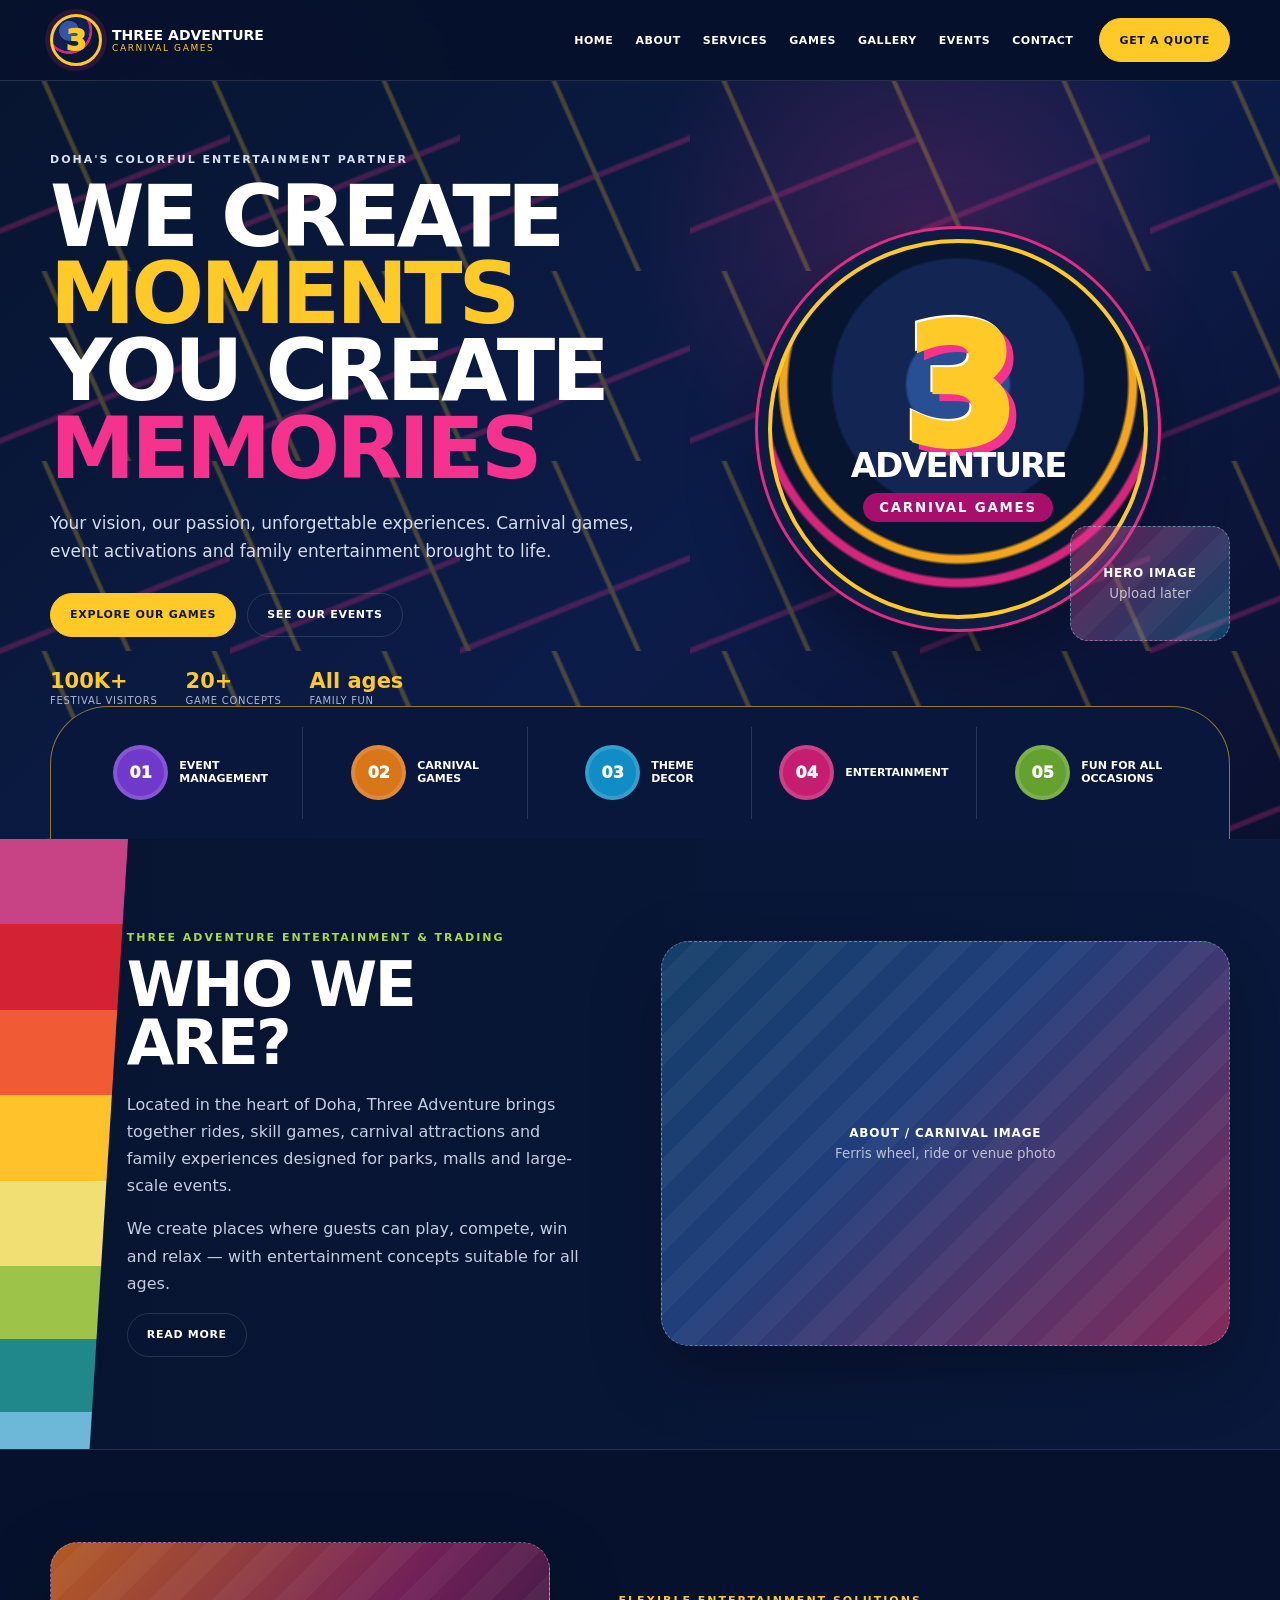
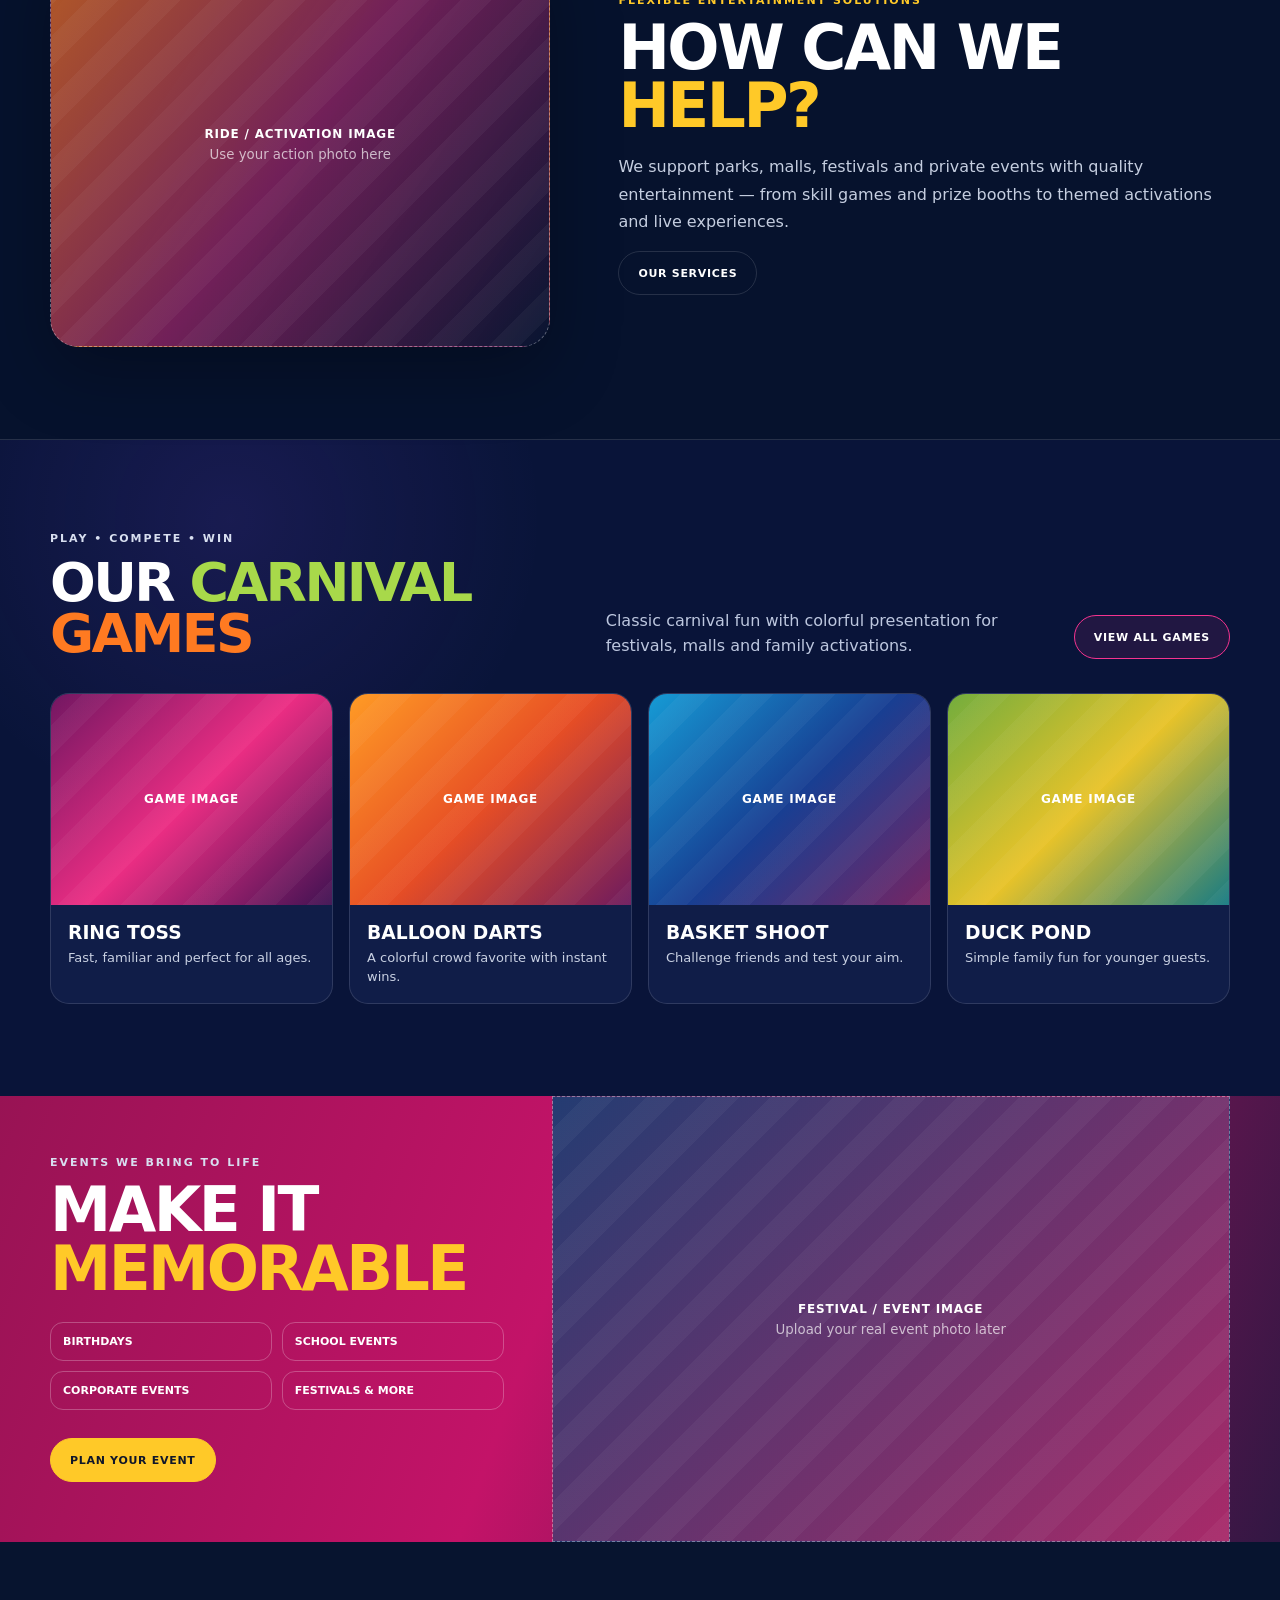
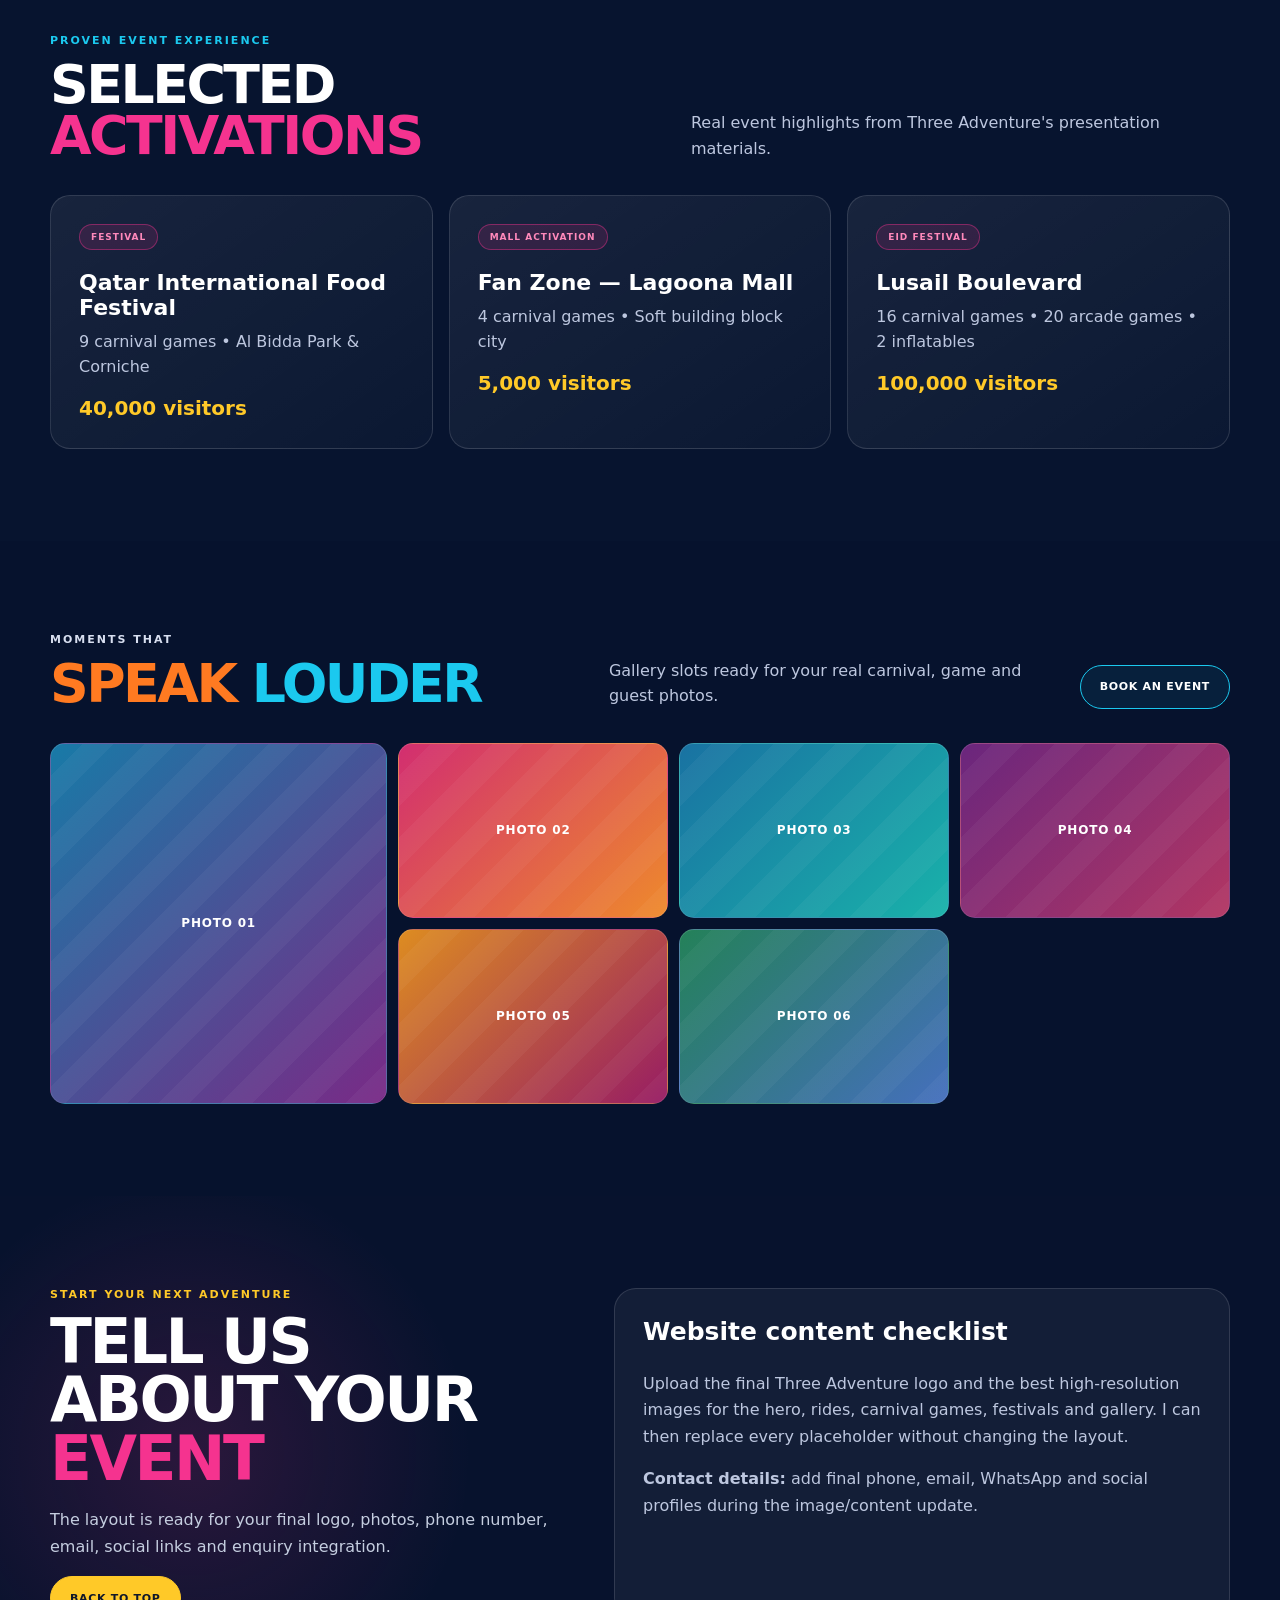
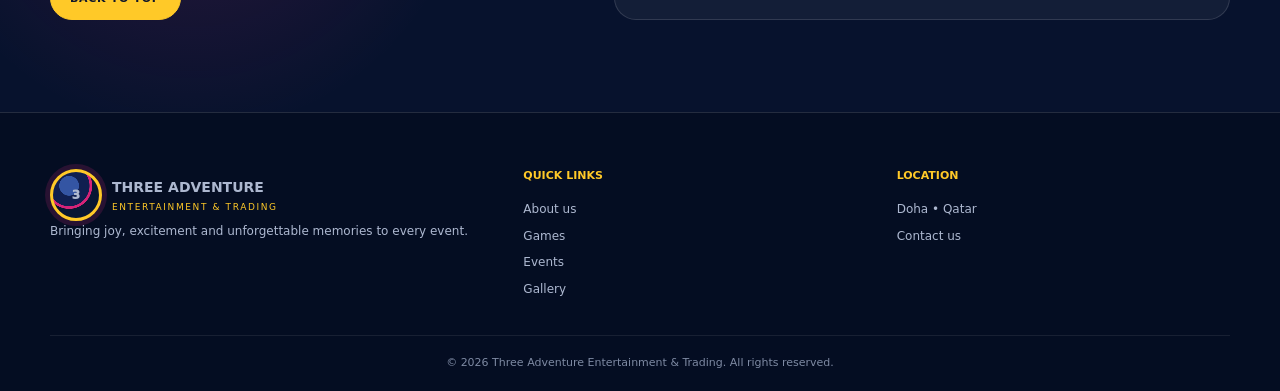
==== three-adventure/index.html @ de892b5e "feat: add Three Adventure colorful website concept" ====
<!doctype html>
<html lang="en">
<head>
<meta charset="utf-8">
<meta name="viewport" content="width=device-width,initial-scale=1">
<meta name="theme-color" content="#06122d">
<title>Three Adventure | Carnival Games & Entertainment</title>
<meta name="description" content="Three Adventure Entertainment & Trading — carnival games, event activations and family entertainment in Doha, Qatar.">
<style>
:root{--navy:#06122d;--navy2:#0b1840;--yellow:#ffc928;--pink:#f5338f;--cyan:#1bc9ef;--orange:#ff7a21;--lime:#a8d94a;--purple:#8a4dff;--white:#fff;--muted:#bdc7df;--line:rgba(255,255,255,.13);--max:1180px}*{box-sizing:border-box}html{scroll-behavior:smooth}body{margin:0;background:var(--navy);color:#fff;font-family:Inter,system-ui,-apple-system,Segoe UI,sans-serif;overflow-x:hidden}body:before{content:"";position:fixed;inset:0;pointer-events:none;z-index:-1;background:radial-gradient(circle at 15% 20%,rgba(245,51,143,.13),transparent 24%),radial-gradient(circle at 90% 45%,rgba(27,201,239,.11),transparent 25%),radial-gradient(rgba(255,255,255,.13) .7px,transparent .7px);background-size:auto,auto,28px 28px}.container{width:min(var(--max),calc(100% - 40px));margin:auto}a{color:inherit;text-decoration:none}.header{position:sticky;top:0;z-index:20;background:rgba(6,18,45,.88);backdrop-filter:blur(16px);border-bottom:1px solid var(--line)}.nav{min-height:80px;display:flex;align-items:center;gap:26px}.brand{display:flex;align-items:center;gap:10px}.mark{width:52px;height:52px;border-radius:50%;display:grid;place-items:center;font-size:30px;font-weight:1000;color:var(--yellow);border:3px solid var(--yellow);background:radial-gradient(circle at 35% 30%,#3455a3 0 22%,#101f50 23% 46%,#d52378 47% 52%,#081633 53%);box-shadow:0 0 0 5px rgba(245,51,143,.15)}.brand b{display:block;text-transform:uppercase;font-size:14px}.brand small{display:block;color:var(--yellow);font-size:9px;letter-spacing:1.6px;text-transform:uppercase}.links{margin-left:auto;display:flex;gap:22px}.links a{text-transform:uppercase;font-size:11px;font-weight:900;letter-spacing:.55px}.links a:hover{color:var(--yellow)}.btn{display:inline-flex;align-items:center;justify-content:center;min-height:44px;padding:0 19px;border-radius:999px;border:1px solid var(--line);font-size:11px;font-weight:900;text-transform:uppercase;letter-spacing:.7px;transition:.2s}.btn:hover{transform:translateY(-2px)}.yellow-btn{background:var(--yellow);color:#10172a;border-color:var(--yellow)}.pink-btn{border-color:var(--pink);background:rgba(245,51,143,.1)}.cyan-btn{border-color:var(--cyan);background:rgba(27,201,239,.08)}.menu{display:none;margin-left:auto;background:transparent;color:#fff;border:1px solid var(--line);border-radius:10px;padding:9px 12px}.hero{position:relative;overflow:hidden;padding:72px 0 0;background:radial-gradient(circle at 72% 20%,rgba(245,51,143,.2),transparent 26%),linear-gradient(135deg,#071530,#0c1c49 58%,#0b102f)}.hero:after{content:"";position:absolute;inset:0;opacity:.25;background-image:linear-gradient(66deg,transparent 49%,var(--yellow) 50% 51%,transparent 52%),linear-gradient(-22deg,transparent 49%,var(--pink) 50% 51%,transparent 52%);background-size:170px 190px,230px 210px;pointer-events:none}.hero-grid{position:relative;z-index:1;display:grid;grid-template-columns:1.05fr .95fr;gap:35px;align-items:center;min-height:540px}.eyebrow{margin:0 0 12px;text-transform:uppercase;font-size:11px;font-weight:900;letter-spacing:2px;color:#d8dff0}h1,h2,h3,p{margin-top:0}h1{font-size:clamp(52px,6.7vw,92px);line-height:.9;letter-spacing:-4px;text-transform:uppercase;margin-bottom:22px}h2{font-size:clamp(38px,4.8vw,65px);line-height:.95;letter-spacing:-2.5px;text-transform:uppercase;margin-bottom:18px}.yellow{color:var(--yellow)}.pink{color:var(--pink)}.cyan{color:var(--cyan)}.orange{color:var(--orange)}.lime{color:var(--lime)}.hero p.main{max-width:600px;font-size:17px;line-height:1.65;color:#d5dced}.actions{display:flex;gap:11px;flex-wrap:wrap;margin:28px 0 32px}.stats{display:flex;gap:28px;flex-wrap:wrap}.stats div{display:grid;gap:2px}.stats strong{font-size:21px;color:var(--yellow)}.stats span{font-size:10px;color:#aeb8d1;text-transform:uppercase;letter-spacing:.7px}.hero-art{min-height:460px;position:relative;display:grid;place-items:center}.emblem{width:min(380px,86%);aspect-ratio:1;border-radius:50%;display:grid;place-items:center;align-content:center;text-align:center;position:relative;z-index:2;border:4px solid var(--yellow);background:radial-gradient(circle at 50% 38%,#284e94 0 17%,#132653 18% 42%,#071531 43% 57%,#f3a51d 58% 60%,#071531 61% 65%,#d4277c 66% 68%,#071531 69%);box-shadow:0 0 0 10px #0c1c42,0 0 0 13px #e22b82,0 28px 80px rgba(0,0,0,.4)}.emblem .three{font-size:165px;line-height:.66;font-weight:1000;color:var(--yellow);text-shadow:7px 7px 0 var(--pink),-2px -2px 0 #fff}.emblem b{font-size:34px;letter-spacing:-2px}.emblem small{margin-top:8px;padding:7px 16px;border-radius:999px;background:#a80e6b;font-weight:900;letter-spacing:1.8px}.slot{display:grid;place-items:center;align-content:center;text-align:center;gap:6px;border:1px dashed rgba(255,255,255,.35);color:#fff;background:linear-gradient(135deg,rgba(245,51,143,.4),rgba(27,201,239,.26));position:relative;overflow:hidden}.slot:after{content:"";position:absolute;inset:0;background:repeating-linear-gradient(135deg,transparent 0 22px,rgba(255,255,255,.04) 22px 44px)}.slot span,.slot small{position:relative;z-index:1}.slot span{font-size:12px;text-transform:uppercase;font-weight:900;letter-spacing:.8px}.slot small{color:rgba(255,255,255,.68)}.hero-slot{position:absolute;right:0;bottom:18px;width:160px;height:115px;border-radius:18px;z-index:3}.ribbon{position:relative;z-index:3;display:grid;grid-template-columns:repeat(5,1fr);padding:20px 28px;background:#09173d;border:1px solid rgba(255,201,40,.55);border-bottom:0;border-radius:58px 58px 0 0}.service{display:flex;justify-content:center;align-items:center;gap:11px;min-height:92px;border-right:1px solid var(--line)}.service:last-child{border-right:0}.icon{width:55px;height:55px;border-radius:50%;display:grid;place-items:center;font-weight:1000;border:4px solid rgba(255,255,255,.15)}.service:nth-child(1) .icon{background:#7039ca}.service:nth-child(2) .icon{background:#d97618}.service:nth-child(3) .icon{background:#108dc4}.service:nth-child(4) .icon{background:#c51e71}.service:nth-child(5) .icon{background:#65a12e}.service b{font-size:11px;text-transform:uppercase;line-height:1.15}.section{padding:92px 0}.split{display:grid;grid-template-columns:.9fr 1.1fr;gap:68px;align-items:center}.copy p:not(.eyebrow){color:#c5cee0;line-height:1.7;font-size:16px}.photo{min-height:405px;border-radius:28px;box-shadow:0 24px 70px rgba(0,0,0,.28)}.about{position:relative;background:linear-gradient(90deg,#071431,#09183b)}.about:before{content:"";position:absolute;left:0;top:0;bottom:0;width:10%;min-width:70px;background:linear-gradient(#c84286 0 14%,#d32234 14% 28%,#f05b35 28% 42%,#ffc22a 42% 56%,#f1df74 56% 70%,#9dc348 70% 82%,#20888a 82% 94%,#6db8d9 94%);clip-path:polygon(0 0,100% 0,70% 100%,0 100%)}.about .split{padding-left:6%}.about-photo{background:linear-gradient(135deg,#143e68,#203e7b 42%,#842a59)}.help{border-top:1px solid var(--line);border-bottom:1px solid var(--line)}.help-photo{background:linear-gradient(125deg,rgba(255,122,33,.7),rgba(245,51,143,.45),#081531)}.headrow{display:grid;grid-template-columns:1.2fr 1fr auto;gap:30px;align-items:end;margin-bottom:34px}.headrow h2{margin-bottom:0;font-size:clamp(38px,4.2vw,56px)}.headrow>p{margin:0;color:var(--muted);line-height:1.6}.games{background:radial-gradient(circle at 18% 12%,rgba(138,77,255,.12),transparent 26%),#091439}.game-grid{display:grid;grid-template-columns:repeat(4,1fr);gap:16px}.game{overflow:hidden;border:1px solid var(--line);border-radius:19px;background:#101d48}.game .slot{aspect-ratio:4/3;border:0}.game:nth-child(1) .slot{background:linear-gradient(135deg,#721762,#eb2d83,#401252)}.game:nth-child(2) .slot{background:linear-gradient(135deg,#ff9b25,#e74e25,#6e1b5e)}.game:nth-child(3) .slot{background:linear-gradient(135deg,#169bd5,#173f93,#762563)}.game:nth-child(4) .slot{background:linear-gradient(135deg,#73ad3d,#e8c329,#177b83)}.game div:last-child{padding:17px}.game h3{text-transform:uppercase;margin-bottom:6px}.game p{margin:0;color:#c8d0e2;font-size:13px;line-height:1.45}.events{padding:0;background:linear-gradient(110deg,#981354,#c31368 43%,#321743)}.eventgrid{display:grid;grid-template-columns:.85fr 1.15fr}.eventcopy{padding:60px 48px 60px 0}.occasions{display:grid;grid-template-columns:1fr 1fr;gap:10px;margin:24px 0 28px}.occasions span{border:1px solid rgba(255,255,255,.25);border-radius:13px;padding:12px;font-size:11px;font-weight:900;text-transform:uppercase}.eventphoto{border-radius:0;min-height:395px;background:linear-gradient(135deg,#243c72,#a82a69)}.cases{background:#07142f}.case-grid{display:grid;grid-template-columns:repeat(3,1fr);gap:16px}.case{padding:28px;border:1px solid var(--line);border-radius:20px;background:linear-gradient(145deg,rgba(255,255,255,.07),rgba(255,255,255,.02))}.tag{display:inline-block;padding:7px 11px;border-radius:999px;border:1px solid rgba(245,51,143,.42);color:#ff89bb;background:rgba(245,51,143,.13);font-size:9px;font-weight:900;text-transform:uppercase;letter-spacing:1px}.case h3{font-size:22px;margin:20px 0 10px}.case p{color:var(--muted);line-height:1.55}.case strong{color:var(--yellow);font-size:20px}.gallery-grid{display:grid;grid-template-columns:1.25fr 1fr 1fr 1fr;grid-template-rows:175px 175px;gap:11px}.tile{border-radius:15px;border-style:solid;border-color:var(--line)}.tile:first-child{grid-row:1/3;background:linear-gradient(135deg,#187aa7,#792a86)}.tile:nth-child(2){background:linear-gradient(135deg,#d22e70,#ee8a2c)}.tile:nth-child(3){background:linear-gradient(135deg,#1972a2,#19b2aa)}.tile:nth-child(4){background:linear-gradient(135deg,#6a267d,#b23663)}.tile:nth-child(5){background:linear-gradient(135deg,#dd8c21,#971c64)}.tile:nth-child(6){background:linear-gradient(135deg,#248159,#456fbd)}.contact{background:radial-gradient(circle at 15% 50%,rgba(245,51,143,.15),transparent 25%),#07122d}.contact-grid{display:grid;grid-template-columns:.9fr 1.1fr;gap:60px}.contactbox{padding:28px;border-radius:22px;border:1px solid var(--line);background:rgba(255,255,255,.05)}.contactbox h3{font-size:25px}.contactbox p{color:var(--muted);line-height:1.65}.footer{padding:56px 0 22px;background:#040d22;border-top:1px solid var(--line)}.footgrid{display:grid;grid-template-columns:1.3fr 1fr 1fr;gap:40px}.footgrid p,.footgrid a,.footgrid span{color:#adb8d0;font-size:12px;line-height:1.7}.footgrid h3{color:var(--yellow);font-size:11px;text-transform:uppercase}.footcol{display:grid;align-content:start;gap:6px}.bottom{border-top:1px solid rgba(255,255,255,.08);margin-top:36px;padding-top:20px;text-align:center;color:#7e8aa3;font-size:11px}.reveal{opacity:0;transform:translateY(18px);transition:.65s}.reveal.on{opacity:1;transform:none}@media(max-width:930px){.quote{display:none}.menu{display:block}.links{display:none;position:absolute;top:80px;left:20px;right:20px;padding:14px;background:#09163a;border:1px solid var(--line);border-radius:16px}.links.open{display:grid}.hero-grid,.split,.eventgrid,.contact-grid{grid-template-columns:1fr}.hero-art{min-height:390px}.ribbon{grid-template-columns:repeat(2,1fr);border-radius:30px 30px 0 0}.service{border-bottom:1px solid var(--line)}.headrow{grid-template-columns:1fr}.game-grid{grid-template-columns:repeat(2,1fr)}.case-grid{grid-template-columns:1fr}.gallery-grid{grid-template-columns:repeat(3,1fr);grid-template-rows:160px 160px}.tile:first-child{grid-row:auto}.footgrid{grid-template-columns:1fr 1fr}.footgrid>div:first-child{grid-column:1/-1}}@media(max-width:620px){.container{width:min(var(--max),calc(100% - 28px))}.nav{min-height:70px}.links{top:70px;left:14px;right:14px}h1{font-size:clamp(48px,15vw,65px);letter-spacing:-3px}.hero{padding-top:40px}.emblem{width:285px}.emblem .three{font-size:120px}.emblem b{font-size:25px}.hero-slot{display:none}.ribbon{grid-template-columns:1fr;padding:14px 20px}.service{justify-content:flex-start;border-right:0}.about:before{width:17%;min-width:48px}.about .split{padding-left:10%}.photo{min-height:290px}.game-grid{grid-template-columns:1fr}.occasions{grid-template-columns:1fr}.gallery-grid{grid-template-columns:1fr 1fr;grid-template-rows:repeat(3,145px)}.footgrid{grid-template-columns:1fr}.footgrid>div:first-child{grid-column:auto}}
</style>
</head>
<body>
<header class="header" id="top"><div class="container nav"><a class="brand" href="#top"><span class="mark">3</span><span><b>Three Adventure</b><small>Carnival Games</small></span></a><button class="menu" id="menu">Menu</button><nav class="links" id="links"><a href="#top">Home</a><a href="#about">About</a><a href="#services">Services</a><a href="#games">Games</a><a href="#gallery">Gallery</a><a href="#events">Events</a><a href="#contact">Contact</a></nav><a class="btn yellow-btn quote" href="#contact">Get a quote</a></div></header>
<main>
<section class="hero"><div class="container hero-grid"><div class="reveal"><p class="eyebrow">Doha's colorful entertainment partner</p><h1>We create <span class="yellow">moments</span><br>you create <span class="pink">memories</span></h1><p class="main">Your vision, our passion, unforgettable experiences. Carnival games, event activations and family entertainment brought to life.</p><div class="actions"><a class="btn yellow-btn" href="#games">Explore our games</a><a class="btn" href="#events">See our events</a></div><div class="stats"><div><strong>100K+</strong><span>festival visitors</span></div><div><strong>20+</strong><span>game concepts</span></div><div><strong>All ages</strong><span>family fun</span></div></div></div><div class="hero-art reveal"><div class="emblem"><span class="three">3</span><b>ADVENTURE</b><small>CARNIVAL GAMES</small></div><div class="slot hero-slot"><span>Hero image</span><small>Upload later</small></div></div></div><div class="container ribbon" id="services"><div class="service"><span class="icon">01</span><b>Event<br>Management</b></div><div class="service"><span class="icon">02</span><b>Carnival<br>Games</b></div><div class="service"><span class="icon">03</span><b>Theme<br>Decor</b></div><div class="service"><span class="icon">04</span><b>Entertainment</b></div><div class="service"><span class="icon">05</span><b>Fun for all<br>occasions</b></div></div></section>
<section class="section about" id="about"><div class="container split"><div class="copy reveal"><p class="eyebrow lime">Three Adventure Entertainment & Trading</p><h2>Who we are?</h2><p>Located in the heart of Doha, Three Adventure brings together rides, skill games, carnival attractions and family experiences designed for parks, malls and large-scale events.</p><p>We create places where guests can play, compete, win and relax — with entertainment concepts suitable for all ages.</p><a class="btn" href="#contact">Read more</a></div><div class="slot photo about-photo reveal"><span>About / carnival image</span><small>Ferris wheel, ride or venue photo</small></div></div></section>
<section class="section help"><div class="container split"><div class="slot photo help-photo reveal"><span>Ride / activation image</span><small>Use your action photo here</small></div><div class="copy reveal"><p class="eyebrow yellow">Flexible entertainment solutions</p><h2>How can we <span class="yellow">help?</span></h2><p>We support parks, malls, festivals and private events with quality entertainment — from skill games and prize booths to themed activations and live experiences.</p><a class="btn" href="#games">Our services</a></div></div></section>
<section class="section games" id="games"><div class="container"><div class="headrow reveal"><div><p class="eyebrow">Play • Compete • Win</p><h2>Our <span class="lime">carnival</span> <span class="orange">games</span></h2></div><p>Classic carnival fun with colorful presentation for festivals, malls and family activations.</p><a class="btn pink-btn" href="#contact">View all games</a></div><div class="game-grid"><article class="game reveal"><div class="slot"><span>Game image</span></div><div><h3>Ring Toss</h3><p>Fast, familiar and perfect for all ages.</p></div></article><article class="game reveal"><div class="slot"><span>Game image</span></div><div><h3>Balloon Darts</h3><p>A colorful crowd favorite with instant wins.</p></div></article><article class="game reveal"><div class="slot"><span>Game image</span></div><div><h3>Basket Shoot</h3><p>Challenge friends and test your aim.</p></div></article><article class="game reveal"><div class="slot"><span>Game image</span></div><div><h3>Duck Pond</h3><p>Simple family fun for younger guests.</p></div></article></div></div></section>
<section class="events" id="events"><div class="container eventgrid"><div class="eventcopy reveal"><p class="eyebrow">Events we bring to life</p><h2>Make it <span class="yellow">memorable</span></h2><div class="occasions"><span>Birthdays</span><span>School events</span><span>Corporate events</span><span>Festivals & more</span></div><a class="btn yellow-btn" href="#contact">Plan your event</a></div><div class="slot eventphoto reveal"><span>Festival / event image</span><small>Upload your real event photo later</small></div></div></section>
<section class="section cases"><div class="container"><div class="headrow reveal"><div><p class="eyebrow cyan">Proven event experience</p><h2>Selected <span class="pink">activations</span></h2></div><p>Real event highlights from Three Adventure's presentation materials.</p></div><div class="case-grid"><article class="case reveal"><span class="tag">Festival</span><h3>Qatar International Food Festival</h3><p>9 carnival games • Al Bidda Park & Corniche</p><strong>40,000 visitors</strong></article><article class="case reveal"><span class="tag">Mall activation</span><h3>Fan Zone — Lagoona Mall</h3><p>4 carnival games • Soft building block city</p><strong>5,000 visitors</strong></article><article class="case reveal"><span class="tag">Eid festival</span><h3>Lusail Boulevard</h3><p>16 carnival games • 20 arcade games • 2 inflatables</p><strong>100,000 visitors</strong></article></div></div></section>
<section class="section" id="gallery"><div class="container"><div class="headrow reveal"><div><p class="eyebrow">Moments that</p><h2><span class="orange">speak</span> <span class="cyan">louder</span></h2></div><p>Gallery slots ready for your real carnival, game and guest photos.</p><a class="btn cyan-btn" href="#contact">Book an event</a></div><div class="gallery-grid"><div class="slot tile reveal"><span>Photo 01</span></div><div class="slot tile reveal"><span>Photo 02</span></div><div class="slot tile reveal"><span>Photo 03</span></div><div class="slot tile reveal"><span>Photo 04</span></div><div class="slot tile reveal"><span>Photo 05</span></div><div class="slot tile reveal"><span>Photo 06</span></div></div></div></section>
<section class="section contact" id="contact"><div class="container contact-grid"><div class="copy reveal"><p class="eyebrow yellow">Start your next adventure</p><h2>Tell us about your <span class="pink">event</span></h2><p>The layout is ready for your final logo, photos, phone number, email, social links and enquiry integration.</p><a class="btn yellow-btn" href="#top">Back to top</a></div><div class="contactbox reveal"><h3>Website content checklist</h3><p>Upload the final Three Adventure logo and the best high-resolution images for the hero, rides, carnival games, festivals and gallery. I can then replace every placeholder without changing the layout.</p><p><b>Contact details:</b> add final phone, email, WhatsApp and social profiles during the image/content update.</p></div></div></section>
</main>
<footer class="footer"><div class="container footgrid"><div><a class="brand" href="#top"><span class="mark">3</span><span><b>Three Adventure</b><small>Entertainment & Trading</small></span></a><p>Bringing joy, excitement and unforgettable memories to every event.</p></div><div class="footcol"><h3>Quick links</h3><a href="#about">About us</a><a href="#games">Games</a><a href="#events">Events</a><a href="#gallery">Gallery</a></div><div class="footcol"><h3>Location</h3><span>Doha • Qatar</span><a href="#contact">Contact us</a></div></div><div class="container bottom">© <span id="year"></span> Three Adventure Entertainment & Trading. All rights reserved.</div></footer>
<script>const m=document.getElementById('menu'),n=document.getElementById('links');m.onclick=()=>n.classList.toggle('open');n.querySelectorAll('a').forEach(a=>a.onclick=()=>n.classList.remove('open'));document.getElementById('year').textContent=new Date().getFullYear();const o=new IntersectionObserver(e=>e.forEach(x=>{if(x.isIntersecting){x.target.classList.add('on');o.unobserve(x.target)}}),{threshold:.1});document.querySelectorAll('.reveal').forEach(x=>o.observe(x));</script>
</body></html>
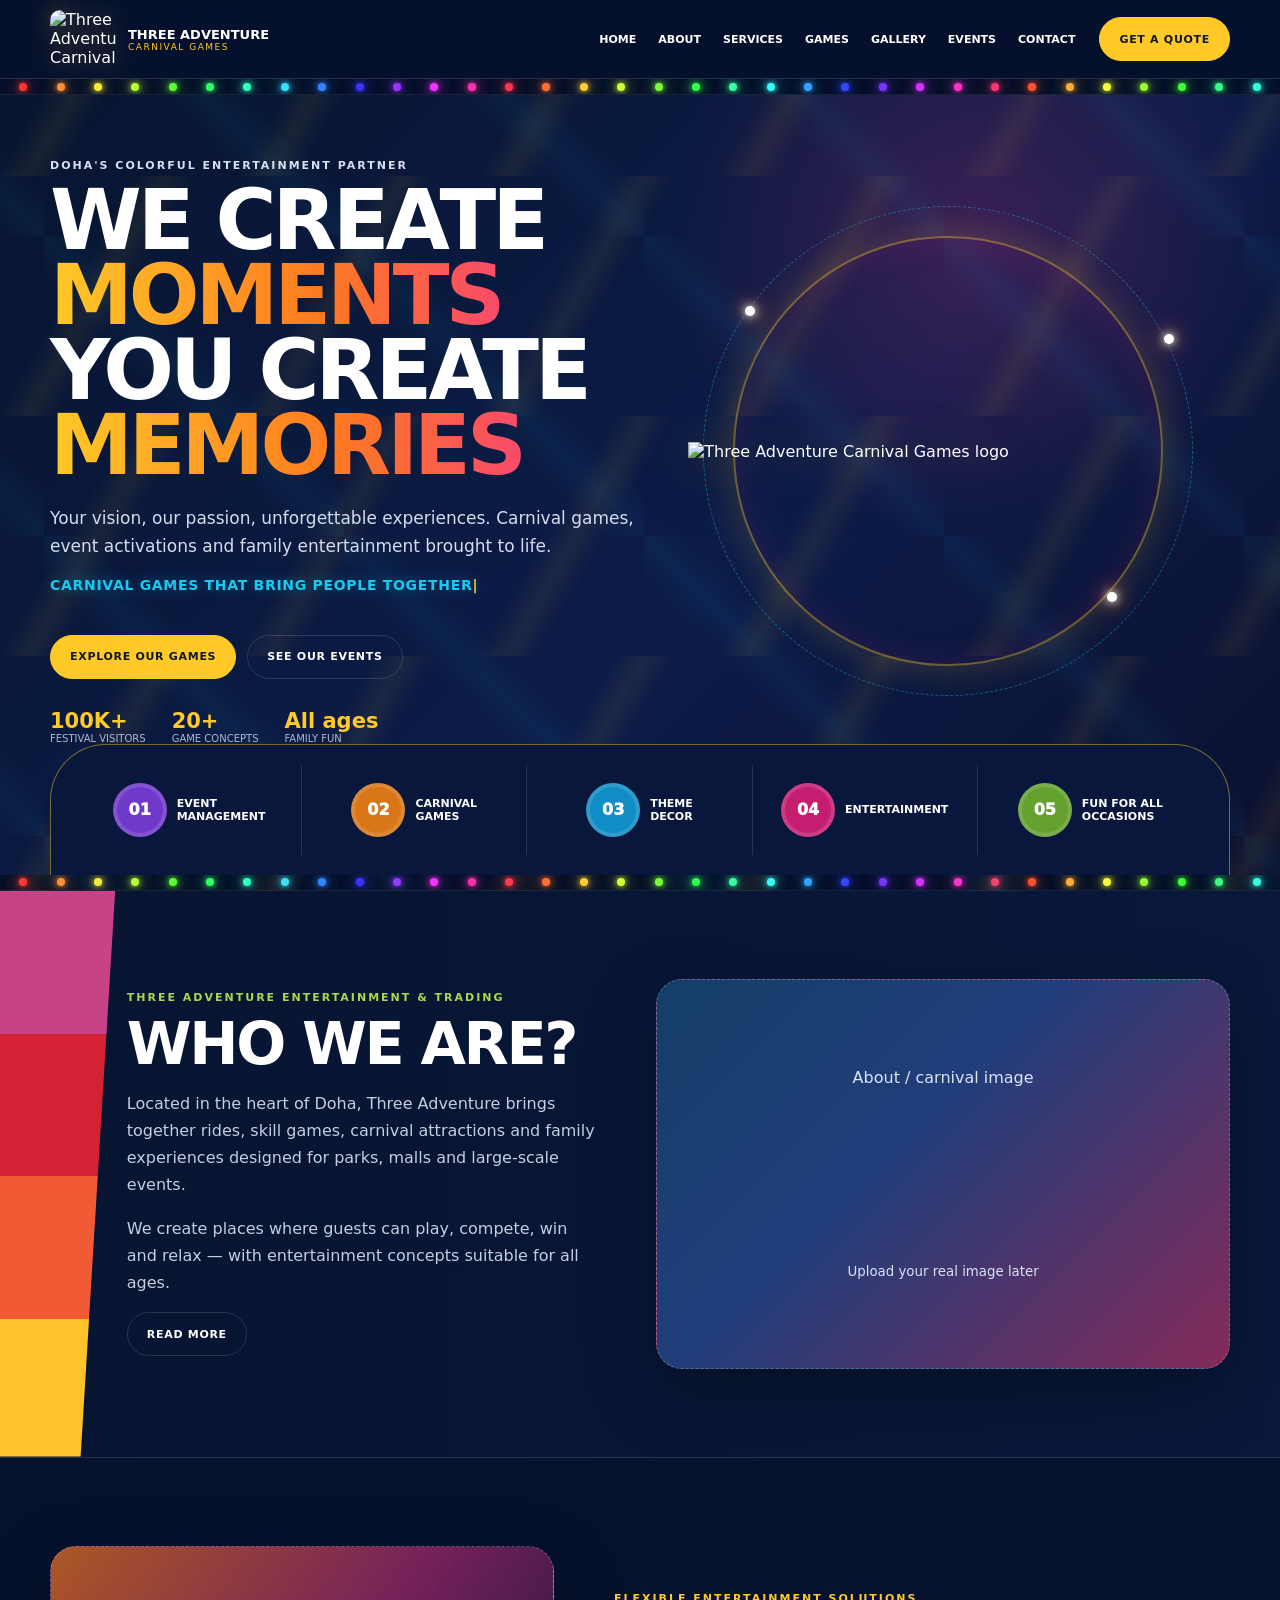
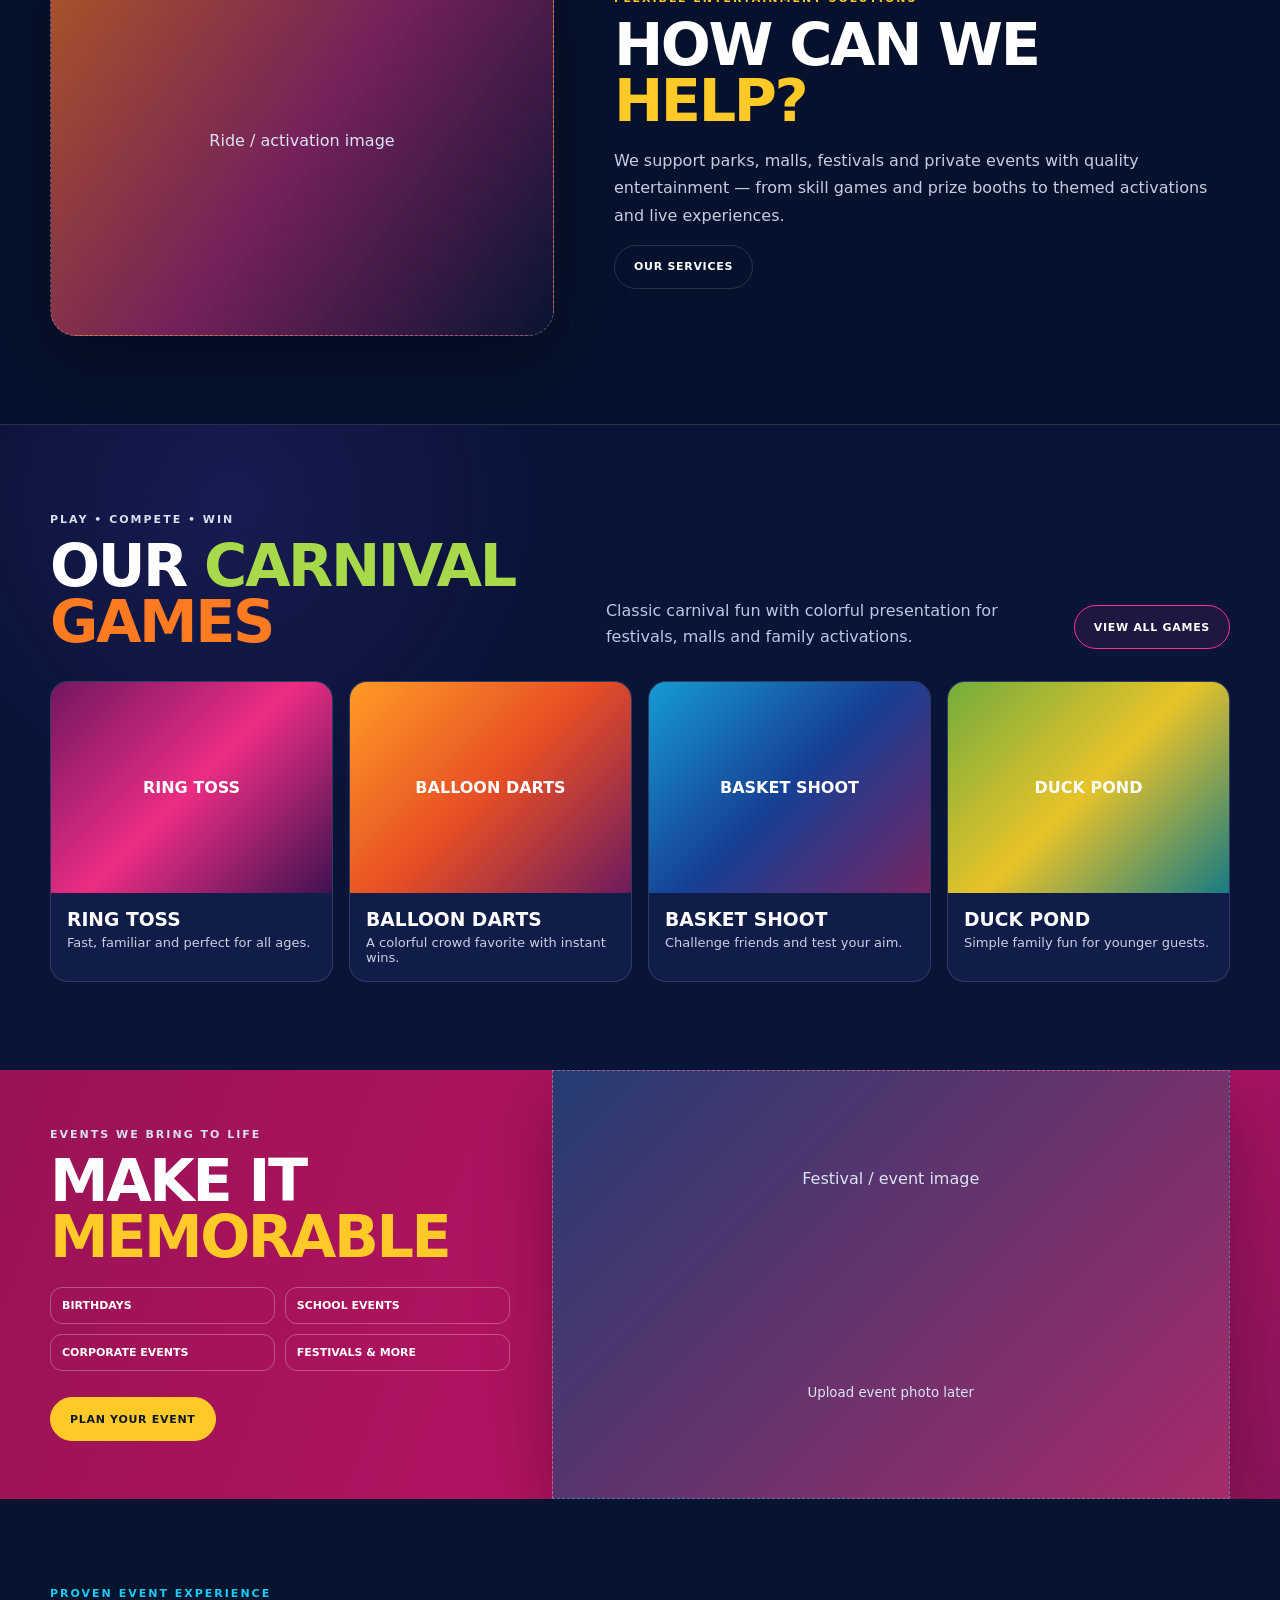
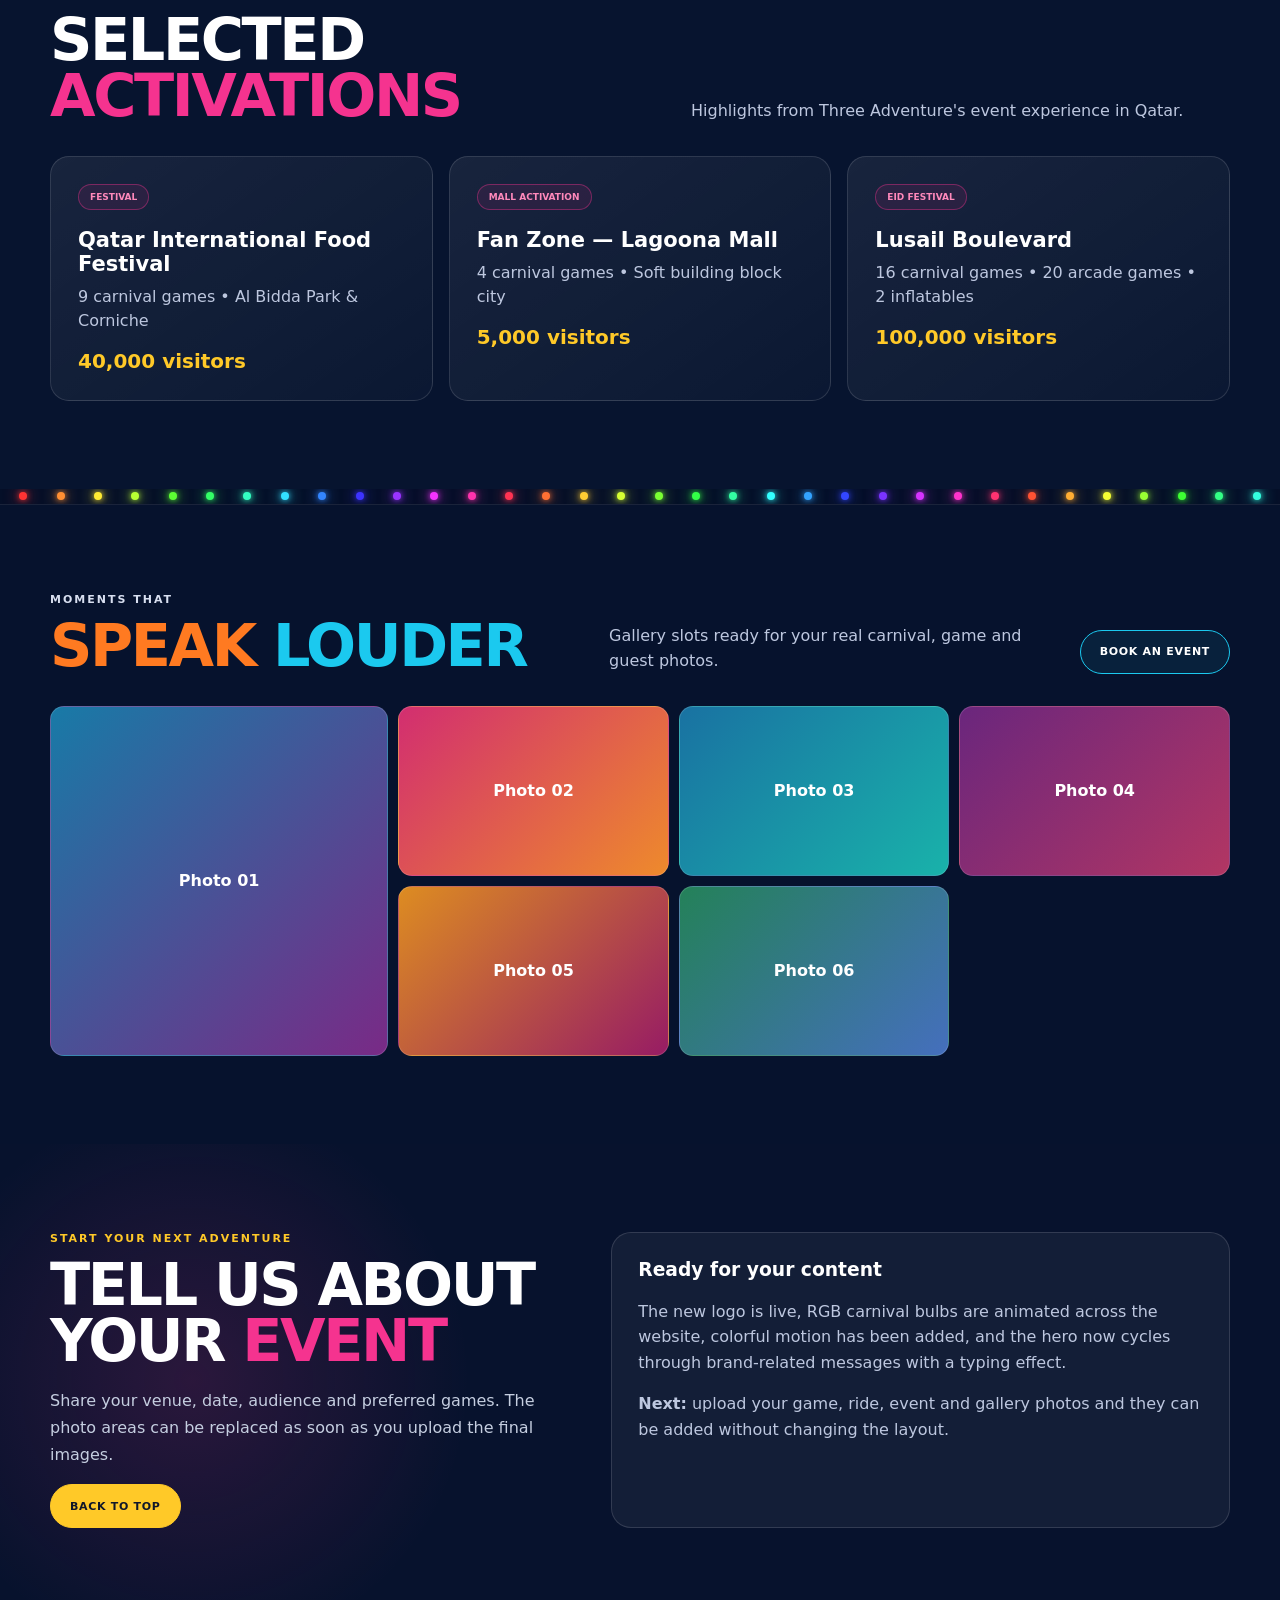
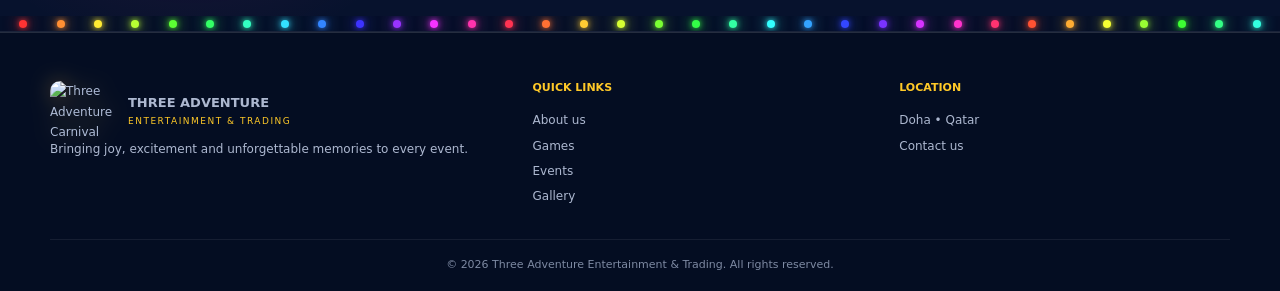
==== commit 66af08c1: "Upgrade Three Adventure logo and colorful animations" ====
--- a/three-adventure/index.html
+++ b/three-adventure/index.html
@@ -1,27 +1 @@
-<!doctype html>
-<html lang="en">
-<head>
-<meta charset="utf-8">
-<meta name="viewport" content="width=device-width,initial-scale=1">
-<meta name="theme-color" content="#06122d">
-<title>Three Adventure | Carnival Games & Entertainment</title>
-<meta name="description" content="Three Adventure Entertainment & Trading — carnival games, event activations and family entertainment in Doha, Qatar.">
-<style>
-:root{--navy:#06122d;--navy2:#0b1840;--yellow:#ffc928;--pink:#f5338f;--cyan:#1bc9ef;--orange:#ff7a21;--lime:#a8d94a;--purple:#8a4dff;--white:#fff;--muted:#bdc7df;--line:rgba(255,255,255,.13);--max:1180px}*{box-sizing:border-box}html{scroll-behavior:smooth}body{margin:0;background:var(--navy);color:#fff;font-family:Inter,system-ui,-apple-system,Segoe UI,sans-serif;overflow-x:hidden}body:before{content:"";position:fixed;inset:0;pointer-events:none;z-index:-1;background:radial-gradient(circle at 15% 20%,rgba(245,51,143,.13),transparent 24%),radial-gradient(circle at 90% 45%,rgba(27,201,239,.11),transparent 25%),radial-gradient(rgba(255,255,255,.13) .7px,transparent .7px);background-size:auto,auto,28px 28px}.container{width:min(var(--max),calc(100% - 40px));margin:auto}a{color:inherit;text-decoration:none}.header{position:sticky;top:0;z-index:20;background:rgba(6,18,45,.88);backdrop-filter:blur(16px);border-bottom:1px solid var(--line)}.nav{min-height:80px;display:flex;align-items:center;gap:26px}.brand{display:flex;align-items:center;gap:10px}.mark{width:52px;height:52px;border-radius:50%;display:grid;place-items:center;font-size:30px;font-weight:1000;color:var(--yellow);border:3px solid var(--yellow);background:radial-gradient(circle at 35% 30%,#3455a3 0 22%,#101f50 23% 46%,#d52378 47% 52%,#081633 53%);box-shadow:0 0 0 5px rgba(245,51,143,.15)}.brand b{display:block;text-transform:uppercase;font-size:14px}.brand small{display:block;color:var(--yellow);font-size:9px;letter-spacing:1.6px;text-transform:uppercase}.links{margin-left:auto;display:flex;gap:22px}.links a{text-transform:uppercase;font-size:11px;font-weight:900;letter-spacing:.55px}.links a:hover{color:var(--yellow)}.btn{display:inline-flex;align-items:center;justify-content:center;min-height:44px;padding:0 19px;border-radius:999px;border:1px solid var(--line);font-size:11px;font-weight:900;text-transform:uppercase;letter-spacing:.7px;transition:.2s}.btn:hover{transform:translateY(-2px)}.yellow-btn{background:var(--yellow);color:#10172a;border-color:var(--yellow)}.pink-btn{border-color:var(--pink);background:rgba(245,51,143,.1)}.cyan-btn{border-color:var(--cyan);background:rgba(27,201,239,.08)}.menu{display:none;margin-left:auto;background:transparent;color:#fff;border:1px solid var(--line);border-radius:10px;padding:9px 12px}.hero{position:relative;overflow:hidden;padding:72px 0 0;background:radial-gradient(circle at 72% 20%,rgba(245,51,143,.2),transparent 26%),linear-gradient(135deg,#071530,#0c1c49 58%,#0b102f)}.hero:after{content:"";position:absolute;inset:0;opacity:.25;background-image:linear-gradient(66deg,transparent 49%,var(--yellow) 50% 51%,transparent 52%),linear-gradient(-22deg,transparent 49%,var(--pink) 50% 51%,transparent 52%);background-size:170px 190px,230px 210px;pointer-events:none}.hero-grid{position:relative;z-index:1;display:grid;grid-template-columns:1.05fr .95fr;gap:35px;align-items:center;min-height:540px}.eyebrow{margin:0 0 12px;text-transform:uppercase;font-size:11px;font-weight:900;letter-spacing:2px;color:#d8dff0}h1,h2,h3,p{margin-top:0}h1{font-size:clamp(52px,6.7vw,92px);line-height:.9;letter-spacing:-4px;text-transform:uppercase;margin-bottom:22px}h2{font-size:clamp(38px,4.8vw,65px);line-height:.95;letter-spacing:-2.5px;text-transform:uppercase;margin-bottom:18px}.yellow{color:var(--yellow)}.pink{color:var(--pink)}.cyan{color:var(--cyan)}.orange{color:var(--orange)}.lime{color:var(--lime)}.hero p.main{max-width:600px;font-size:17px;line-height:1.65;color:#d5dced}.actions{display:flex;gap:11px;flex-wrap:wrap;margin:28px 0 32px}.stats{display:flex;gap:28px;flex-wrap:wrap}.stats div{display:grid;gap:2px}.stats strong{font-size:21px;color:var(--yellow)}.stats span{font-size:10px;color:#aeb8d1;text-transform:uppercase;letter-spacing:.7px}.hero-art{min-height:460px;position:relative;display:grid;place-items:center}.emblem{width:min(380px,86%);aspect-ratio:1;border-radius:50%;display:grid;place-items:center;align-content:center;text-align:center;position:relative;z-index:2;border:4px solid var(--yellow);background:radial-gradient(circle at 50% 38%,#284e94 0 17%,#132653 18% 42%,#071531 43% 57%,#f3a51d 58% 60%,#071531 61% 65%,#d4277c 66% 68%,#071531 69%);box-shadow:0 0 0 10px #0c1c42,0 0 0 13px #e22b82,0 28px 80px rgba(0,0,0,.4)}.emblem .three{font-size:165px;line-height:.66;font-weight:1000;color:var(--yellow);text-shadow:7px 7px 0 var(--pink),-2px -2px 0 #fff}.emblem b{font-size:34px;letter-spacing:-2px}.emblem small{margin-top:8px;padding:7px 16px;border-radius:999px;background:#a80e6b;font-weight:900;letter-spacing:1.8px}.slot{display:grid;place-items:center;align-content:center;text-align:center;gap:6px;border:1px dashed rgba(255,255,255,.35);color:#fff;background:linear-gradient(135deg,rgba(245,51,143,.4),rgba(27,201,239,.26));position:relative;overflow:hidden}.slot:after{content:"";position:absolute;inset:0;background:repeating-linear-gradient(135deg,transparent 0 22px,rgba(255,255,255,.04) 22px 44px)}.slot span,.slot small{position:relative;z-index:1}.slot span{font-size:12px;text-transform:uppercase;font-weight:900;letter-spacing:.8px}.slot small{color:rgba(255,255,255,.68)}.hero-slot{position:absolute;right:0;bottom:18px;width:160px;height:115px;border-radius:18px;z-index:3}.ribbon{position:relative;z-index:3;display:grid;grid-template-columns:repeat(5,1fr);padding:20px 28px;background:#09173d;border:1px solid rgba(255,201,40,.55);border-bottom:0;border-radius:58px 58px 0 0}.service{display:flex;justify-content:center;align-items:center;gap:11px;min-height:92px;border-right:1px solid var(--line)}.service:last-child{border-right:0}.icon{width:55px;height:55px;border-radius:50%;display:grid;place-items:center;font-weight:1000;border:4px solid rgba(255,255,255,.15)}.service:nth-child(1) .icon{background:#7039ca}.service:nth-child(2) .icon{background:#d97618}.service:nth-child(3) .icon{background:#108dc4}.service:nth-child(4) .icon{background:#c51e71}.service:nth-child(5) .icon{background:#65a12e}.service b{font-size:11px;text-transform:uppercase;line-height:1.15}.section{padding:92px 0}.split{display:grid;grid-template-columns:.9fr 1.1fr;gap:68px;align-items:center}.copy p:not(.eyebrow){color:#c5cee0;line-height:1.7;font-size:16px}.photo{min-height:405px;border-radius:28px;box-shadow:0 24px 70px rgba(0,0,0,.28)}.about{position:relative;background:linear-gradient(90deg,#071431,#09183b)}.about:before{content:"";position:absolute;left:0;top:0;bottom:0;width:10%;min-width:70px;background:linear-gradient(#c84286 0 14%,#d32234 14% 28%,#f05b35 28% 42%,#ffc22a 42% 56%,#f1df74 56% 70%,#9dc348 70% 82%,#20888a 82% 94%,#6db8d9 94%);clip-path:polygon(0 0,100% 0,70% 100%,0 100%)}.about .split{padding-left:6%}.about-photo{background:linear-gradient(135deg,#143e68,#203e7b 42%,#842a59)}.help{border-top:1px solid var(--line);border-bottom:1px solid var(--line)}.help-photo{background:linear-gradient(125deg,rgba(255,122,33,.7),rgba(245,51,143,.45),#081531)}.headrow{display:grid;grid-template-columns:1.2fr 1fr auto;gap:30px;align-items:end;margin-bottom:34px}.headrow h2{margin-bottom:0;font-size:clamp(38px,4.2vw,56px)}.headrow>p{margin:0;color:var(--muted);line-height:1.6}.games{background:radial-gradient(circle at 18% 12%,rgba(138,77,255,.12),transparent 26%),#091439}.game-grid{display:grid;grid-template-columns:repeat(4,1fr);gap:16px}.game{overflow:hidden;border:1px solid var(--line);border-radius:19px;background:#101d48}.game .slot{aspect-ratio:4/3;border:0}.game:nth-child(1) .slot{background:linear-gradient(135deg,#721762,#eb2d83,#401252)}.game:nth-child(2) .slot{background:linear-gradient(135deg,#ff9b25,#e74e25,#6e1b5e)}.game:nth-child(3) .slot{background:linear-gradient(135deg,#169bd5,#173f93,#762563)}.game:nth-child(4) .slot{background:linear-gradient(135deg,#73ad3d,#e8c329,#177b83)}.game div:last-child{padding:17px}.game h3{text-transform:uppercase;margin-bottom:6px}.game p{margin:0;color:#c8d0e2;font-size:13px;line-height:1.45}.events{padding:0;background:linear-gradient(110deg,#981354,#c31368 43%,#321743)}.eventgrid{display:grid;grid-template-columns:.85fr 1.15fr}.eventcopy{padding:60px 48px 60px 0}.occasions{display:grid;grid-template-columns:1fr 1fr;gap:10px;margin:24px 0 28px}.occasions span{border:1px solid rgba(255,255,255,.25);border-radius:13px;padding:12px;font-size:11px;font-weight:900;text-transform:uppercase}.eventphoto{border-radius:0;min-height:395px;background:linear-gradient(135deg,#243c72,#a82a69)}.cases{background:#07142f}.case-grid{display:grid;grid-template-columns:repeat(3,1fr);gap:16px}.case{padding:28px;border:1px solid var(--line);border-radius:20px;background:linear-gradient(145deg,rgba(255,255,255,.07),rgba(255,255,255,.02))}.tag{display:inline-block;padding:7px 11px;border-radius:999px;border:1px solid rgba(245,51,143,.42);color:#ff89bb;background:rgba(245,51,143,.13);font-size:9px;font-weight:900;text-transform:uppercase;letter-spacing:1px}.case h3{font-size:22px;margin:20px 0 10px}.case p{color:var(--muted);line-height:1.55}.case strong{color:var(--yellow);font-size:20px}.gallery-grid{display:grid;grid-template-columns:1.25fr 1fr 1fr 1fr;grid-template-rows:175px 175px;gap:11px}.tile{border-radius:15px;border-style:solid;border-color:var(--line)}.tile:first-child{grid-row:1/3;background:linear-gradient(135deg,#187aa7,#792a86)}.tile:nth-child(2){background:linear-gradient(135deg,#d22e70,#ee8a2c)}.tile:nth-child(3){background:linear-gradient(135deg,#1972a2,#19b2aa)}.tile:nth-child(4){background:linear-gradient(135deg,#6a267d,#b23663)}.tile:nth-child(5){background:linear-gradient(135deg,#dd8c21,#971c64)}.tile:nth-child(6){background:linear-gradient(135deg,#248159,#456fbd)}.contact{background:radial-gradient(circle at 15% 50%,rgba(245,51,143,.15),transparent 25%),#07122d}.contact-grid{display:grid;grid-template-columns:.9fr 1.1fr;gap:60px}.contactbox{padding:28px;border-radius:22px;border:1px solid var(--line);background:rgba(255,255,255,.05)}.contactbox h3{font-size:25px}.contactbox p{color:var(--muted);line-height:1.65}.footer{padding:56px 0 22px;background:#040d22;border-top:1px solid var(--line)}.footgrid{display:grid;grid-template-columns:1.3fr 1fr 1fr;gap:40px}.footgrid p,.footgrid a,.footgrid span{color:#adb8d0;font-size:12px;line-height:1.7}.footgrid h3{color:var(--yellow);font-size:11px;text-transform:uppercase}.footcol{display:grid;align-content:start;gap:6px}.bottom{border-top:1px solid rgba(255,255,255,.08);margin-top:36px;padding-top:20px;text-align:center;color:#7e8aa3;font-size:11px}.reveal{opacity:0;transform:translateY(18px);transition:.65s}.reveal.on{opacity:1;transform:none}@media(max-width:930px){.quote{display:none}.menu{display:block}.links{display:none;position:absolute;top:80px;left:20px;right:20px;padding:14px;background:#09163a;border:1px solid var(--line);border-radius:16px}.links.open{display:grid}.hero-grid,.split,.eventgrid,.contact-grid{grid-template-columns:1fr}.hero-art{min-height:390px}.ribbon{grid-template-columns:repeat(2,1fr);border-radius:30px 30px 0 0}.service{border-bottom:1px solid var(--line)}.headrow{grid-template-columns:1fr}.game-grid{grid-template-columns:repeat(2,1fr)}.case-grid{grid-template-columns:1fr}.gallery-grid{grid-template-columns:repeat(3,1fr);grid-template-rows:160px 160px}.tile:first-child{grid-row:auto}.footgrid{grid-template-columns:1fr 1fr}.footgrid>div:first-child{grid-column:1/-1}}@media(max-width:620px){.container{width:min(var(--max),calc(100% - 28px))}.nav{min-height:70px}.links{top:70px;left:14px;right:14px}h1{font-size:clamp(48px,15vw,65px);letter-spacing:-3px}.hero{padding-top:40px}.emblem{width:285px}.emblem .three{font-size:120px}.emblem b{font-size:25px}.hero-slot{display:none}.ribbon{grid-template-columns:1fr;padding:14px 20px}.service{justify-content:flex-start;border-right:0}.about:before{width:17%;min-width:48px}.about .split{padding-left:10%}.photo{min-height:290px}.game-grid{grid-template-columns:1fr}.occasions{grid-template-columns:1fr}.gallery-grid{grid-template-columns:1fr 1fr;grid-template-rows:repeat(3,145px)}.footgrid{grid-template-columns:1fr}.footgrid>div:first-child{grid-column:auto}}
-</style>
-</head>
-<body>
-<header class="header" id="top"><div class="container nav"><a class="brand" href="#top"><span class="mark">3</span><span><b>Three Adventure</b><small>Carnival Games</small></span></a><button class="menu" id="menu">Menu</button><nav class="links" id="links"><a href="#top">Home</a><a href="#about">About</a><a href="#services">Services</a><a href="#games">Games</a><a href="#gallery">Gallery</a><a href="#events">Events</a><a href="#contact">Contact</a></nav><a class="btn yellow-btn quote" href="#contact">Get a quote</a></div></header>
-<main>
-<section class="hero"><div class="container hero-grid"><div class="reveal"><p class="eyebrow">Doha's colorful entertainment partner</p><h1>We create <span class="yellow">moments</span><br>you create <span class="pink">memories</span></h1><p class="main">Your vision, our passion, unforgettable experiences. Carnival games, event activations and family entertainment brought to life.</p><div class="actions"><a class="btn yellow-btn" href="#games">Explore our games</a><a class="btn" href="#events">See our events</a></div><div class="stats"><div><strong>100K+</strong><span>festival visitors</span></div><div><strong>20+</strong><span>game concepts</span></div><div><strong>All ages</strong><span>family fun</span></div></div></div><div class="hero-art reveal"><div class="emblem"><span class="three">3</span><b>ADVENTURE</b><small>CARNIVAL GAMES</small></div><div class="slot hero-slot"><span>Hero image</span><small>Upload later</small></div></div></div><div class="container ribbon" id="services"><div class="service"><span class="icon">01</span><b>Event<br>Management</b></div><div class="service"><span class="icon">02</span><b>Carnival<br>Games</b></div><div class="service"><span class="icon">03</span><b>Theme<br>Decor</b></div><div class="service"><span class="icon">04</span><b>Entertainment</b></div><div class="service"><span class="icon">05</span><b>Fun for all<br>occasions</b></div></div></section>
-<section class="section about" id="about"><div class="container split"><div class="copy reveal"><p class="eyebrow lime">Three Adventure Entertainment & Trading</p><h2>Who we are?</h2><p>Located in the heart of Doha, Three Adventure brings together rides, skill games, carnival attractions and family experiences designed for parks, malls and large-scale events.</p><p>We create places where guests can play, compete, win and relax — with entertainment concepts suitable for all ages.</p><a class="btn" href="#contact">Read more</a></div><div class="slot photo about-photo reveal"><span>About / carnival image</span><small>Ferris wheel, ride or venue photo</small></div></div></section>
-<section class="section help"><div class="container split"><div class="slot photo help-photo reveal"><span>Ride / activation image</span><small>Use your action photo here</small></div><div class="copy reveal"><p class="eyebrow yellow">Flexible entertainment solutions</p><h2>How can we <span class="yellow">help?</span></h2><p>We support parks, malls, festivals and private events with quality entertainment — from skill games and prize booths to themed activations and live experiences.</p><a class="btn" href="#games">Our services</a></div></div></section>
-<section class="section games" id="games"><div class="container"><div class="headrow reveal"><div><p class="eyebrow">Play • Compete • Win</p><h2>Our <span class="lime">carnival</span> <span class="orange">games</span></h2></div><p>Classic carnival fun with colorful presentation for festivals, malls and family activations.</p><a class="btn pink-btn" href="#contact">View all games</a></div><div class="game-grid"><article class="game reveal"><div class="slot"><span>Game image</span></div><div><h3>Ring Toss</h3><p>Fast, familiar and perfect for all ages.</p></div></article><article class="game reveal"><div class="slot"><span>Game image</span></div><div><h3>Balloon Darts</h3><p>A colorful crowd favorite with instant wins.</p></div></article><article class="game reveal"><div class="slot"><span>Game image</span></div><div><h3>Basket Shoot</h3><p>Challenge friends and test your aim.</p></div></article><article class="game reveal"><div class="slot"><span>Game image</span></div><div><h3>Duck Pond</h3><p>Simple family fun for younger guests.</p></div></article></div></div></section>
-<section class="events" id="events"><div class="container eventgrid"><div class="eventcopy reveal"><p class="eyebrow">Events we bring to life</p><h2>Make it <span class="yellow">memorable</span></h2><div class="occasions"><span>Birthdays</span><span>School events</span><span>Corporate events</span><span>Festivals & more</span></div><a class="btn yellow-btn" href="#contact">Plan your event</a></div><div class="slot eventphoto reveal"><span>Festival / event image</span><small>Upload your real event photo later</small></div></div></section>
-<section class="section cases"><div class="container"><div class="headrow reveal"><div><p class="eyebrow cyan">Proven event experience</p><h2>Selected <span class="pink">activations</span></h2></div><p>Real event highlights from Three Adventure's presentation materials.</p></div><div class="case-grid"><article class="case reveal"><span class="tag">Festival</span><h3>Qatar International Food Festival</h3><p>9 carnival games • Al Bidda Park & Corniche</p><strong>40,000 visitors</strong></article><article class="case reveal"><span class="tag">Mall activation</span><h3>Fan Zone — Lagoona Mall</h3><p>4 carnival games • Soft building block city</p><strong>5,000 visitors</strong></article><article class="case reveal"><span class="tag">Eid festival</span><h3>Lusail Boulevard</h3><p>16 carnival games • 20 arcade games • 2 inflatables</p><strong>100,000 visitors</strong></article></div></div></section>
-<section class="section" id="gallery"><div class="container"><div class="headrow reveal"><div><p class="eyebrow">Moments that</p><h2><span class="orange">speak</span> <span class="cyan">louder</span></h2></div><p>Gallery slots ready for your real carnival, game and guest photos.</p><a class="btn cyan-btn" href="#contact">Book an event</a></div><div class="gallery-grid"><div class="slot tile reveal"><span>Photo 01</span></div><div class="slot tile reveal"><span>Photo 02</span></div><div class="slot tile reveal"><span>Photo 03</span></div><div class="slot tile reveal"><span>Photo 04</span></div><div class="slot tile reveal"><span>Photo 05</span></div><div class="slot tile reveal"><span>Photo 06</span></div></div></div></section>
-<section class="section contact" id="contact"><div class="container contact-grid"><div class="copy reveal"><p class="eyebrow yellow">Start your next adventure</p><h2>Tell us about your <span class="pink">event</span></h2><p>The layout is ready for your final logo, photos, phone number, email, social links and enquiry integration.</p><a class="btn yellow-btn" href="#top">Back to top</a></div><div class="contactbox reveal"><h3>Website content checklist</h3><p>Upload the final Three Adventure logo and the best high-resolution images for the hero, rides, carnival games, festivals and gallery. I can then replace every placeholder without changing the layout.</p><p><b>Contact details:</b> add final phone, email, WhatsApp and social profiles during the image/content update.</p></div></div></section>
-</main>
-<footer class="footer"><div class="container footgrid"><div><a class="brand" href="#top"><span class="mark">3</span><span><b>Three Adventure</b><small>Entertainment & Trading</small></span></a><p>Bringing joy, excitement and unforgettable memories to every event.</p></div><div class="footcol"><h3>Quick links</h3><a href="#about">About us</a><a href="#games">Games</a><a href="#events">Events</a><a href="#gallery">Gallery</a></div><div class="footcol"><h3>Location</h3><span>Doha • Qatar</span><a href="#contact">Contact us</a></div></div><div class="container bottom">© <span id="year"></span> Three Adventure Entertainment & Trading. All rights reserved.</div></footer>
-<script>const m=document.getElementById('menu'),n=document.getElementById('links');m.onclick=()=>n.classList.toggle('open');n.querySelectorAll('a').forEach(a=>a.onclick=()=>n.classList.remove('open'));document.getElementById('year').textContent=new Date().getFullYear();const o=new IntersectionObserver(e=>e.forEach(x=>{if(x.isIntersecting){x.target.classList.add('on');o.unobserve(x.target)}}),{threshold:.1});document.querySelectorAll('.reveal').forEach(x=>o.observe(x));</script>
-</body></html>+<!doctype html><html lang="en"><head><meta charset="utf-8"><meta name="viewport" content="width=device-width,initial-scale=1"><meta name="theme-color" content="#06122d"><title>Three Adventure | Carnival Games & Entertainment</title><meta name="description" content="Three Adventure Entertainment & Trading — carnival games, event activations and family entertainment in Doha, Qatar."><style>:root{--n:#06122d;--n2:#0b1840;--y:#ffc928;--p:#f5338f;--c:#1bc9ef;--o:#ff7a21;--l:#a8d94a;--v:#8a4dff;--w:#fff;--m:#bdc7df;--line:#ffffff22;--max:1180px}*{box-sizing:border-box}html{scroll-behavior:smooth}body{margin:0;background:var(--n);color:#fff;font-family:Inter,system-ui,-apple-system,Segoe UI,sans-serif;overflow-x:hidden}a{color:inherit;text-decoration:none}.container{width:min(var(--max),calc(100% - 40px));margin:auto}.header{position:sticky;top:0;z-index:50;background:#06122de8;backdrop-filter:blur(16px);border-bottom:1px solid var(--line)}.nav{min-height:78px;display:flex;align-items:center;gap:24px}.brand{display:flex;align-items:center;gap:10px}.brand img{width:68px;height:58px;object-fit:contain;border-radius:10px;mix-blend-mode:screen;filter:drop-shadow(0 0 10px #ffc92855)}.brand b{display:block;text-transform:uppercase;font-size:13px}.brand small{display:block;color:var(--y);font-size:9px;letter-spacing:1.5px;text-transform:uppercase}.links{margin-left:auto;display:flex;gap:22px}.links a{font-size:11px;font-weight:900;text-transform:uppercase}.links a:hover{color:var(--y)}.menu{display:none;margin-left:auto;background:#ffffff09;color:#fff;border:1px solid var(--line);padding:9px 12px;border-radius:11px}.btn{display:inline-flex;align-items:center;justify-content:center;min-height:44px;padding:0 19px;border-radius:999px;border:1px solid var(--line);font-size:11px;font-weight:900;text-transform:uppercase;letter-spacing:.7px;transition:.25s;position:relative;overflow:hidden}.btn:hover{transform:translateY(-3px)}.yellow-btn{background:var(--y);color:#10172a;border-color:var(--y);animation:btnGlow 2.8s ease-in-out infinite}.pink-btn{border-color:var(--p);background:#f5338f18}.cyan-btn{border-color:var(--c);background:#1bc9ef14}.yellow-btn:after{content:"";position:absolute;inset:-2px auto -2px -45%;width:35%;background:linear-gradient(90deg,transparent,#ffffffbb,transparent);transform:skewX(-20deg);animation:sweep 3.2s ease-in-out infinite}.bulbs{height:16px;display:flex;align-items:center;justify-content:space-around;gap:7px;padding:0 8px;background:#050f28;border-bottom:1px solid #ffffff15;overflow:hidden}.bulbs i{width:8px;height:8px;flex:0 0 8px;border-radius:50%;color:hsl(calc(var(--i)*27deg),100%,60%);background:currentColor;box-shadow:0 0 6px currentColor,0 0 16px currentColor;animation:bulb 1.25s ease-in-out infinite;animation-delay:calc(var(--i)*-.06s)}.topbulbs{position:sticky;top:78px;z-index:49}.hero{position:relative;overflow:hidden;padding:64px 0 0;background:radial-gradient(circle at 76% 18%,#f5338f33,transparent 26%),linear-gradient(135deg,#071530,#0c1c49 58%,#0b102f)}.hero:before{content:"";position:absolute;inset:-20%;background:linear-gradient(120deg,transparent 40%,#ffc92812 48%,transparent 56%),linear-gradient(45deg,transparent 43%,#1bc9ef0d 50%,transparent 57%);background-size:240px 240px,300px 300px;animation:bgMove 16s linear infinite}.hero-grid{position:relative;z-index:2;display:grid;grid-template-columns:1.02fr .98fr;gap:30px;align-items:center;min-height:550px}.eyebrow{margin:0 0 12px;text-transform:uppercase;font-size:11px;font-weight:900;letter-spacing:2px;color:#d8dff0}h1,h2,h3,p{margin-top:0}h1{font-size:clamp(52px,6.5vw,90px);line-height:.9;letter-spacing:-4px;text-transform:uppercase;margin-bottom:20px}h2{font-size:clamp(38px,4.6vw,62px);line-height:.95;letter-spacing:-2.4px;text-transform:uppercase;margin-bottom:18px}.rainbow{background:linear-gradient(90deg,var(--y),var(--o),var(--p),var(--c),var(--l),var(--y));background-size:300% 100%;-webkit-background-clip:text;background-clip:text;color:transparent;animation:rainbow 5s linear infinite}.hero-text{max-width:600px;color:#d5dced;font-size:17px;line-height:1.65}.typing{min-height:32px;margin:12px 0 0;color:var(--c);font-weight:900;text-transform:uppercase;letter-spacing:.7px;font-size:14px;text-shadow:0 0 14px #1bc9ef66}.caret{color:var(--y);animation:blink .7s steps(1) infinite}.actions{display:flex;gap:11px;flex-wrap:wrap;margin:26px 0 30px}.stats{display:flex;gap:26px;flex-wrap:wrap}.stats div{display:grid}.stats strong{font-size:21px;color:var(--y)}.stats span{font-size:10px;color:#aeb8d1;text-transform:uppercase}.hero-art{min-height:470px;position:relative;display:grid;place-items:center}.hero-logo{position:relative;z-index:5;width:min(520px,96%);max-height:500px;object-fit:contain;mix-blend-mode:screen;filter:drop-shadow(0 18px 34px #0007) drop-shadow(0 0 20px #ffc92844);animation:float 5.5s ease-in-out infinite}.halo{position:absolute;border-radius:50%;pointer-events:none}.h1{width:430px;height:430px;border:2px solid #ffc92866;box-shadow:0 0 38px #ffc92833,inset 0 0 35px #f5338f20;animation:spin 14s linear infinite}.h2{width:490px;height:490px;border:1px dashed #1bc9ef66;animation:spin 20s linear infinite reverse}.spark{position:absolute;width:10px;height:10px;border-radius:50%;background:#fff;box-shadow:0 0 8px #fff,0 0 18px var(--y),0 0 28px var(--p);animation:spark 2.3s ease-in-out infinite}.s1{top:19%;left:14%}.s2{top:25%;right:10%;animation-delay:.8s}.s3{bottom:18%;right:20%;animation-delay:1.5s}.ribbon{position:relative;z-index:3;display:grid;grid-template-columns:repeat(5,1fr);padding:20px 26px;background:#09173d;border:1px solid #ffc92877;border-bottom:0;border-radius:56px 56px 0 0}.service{display:flex;align-items:center;justify-content:center;gap:10px;min-height:90px;border-right:1px solid var(--line);transition:.3s}.service:last-child{border:0}.service:hover{transform:translateY(-5px);filter:brightness(1.15)}.icon{width:54px;height:54px;border-radius:50%;display:grid;place-items:center;font-weight:1000;border:4px solid #ffffff22;animation:hue 4s ease-in-out infinite}.service:nth-child(1) .icon{background:#7039ca}.service:nth-child(2) .icon{background:#d97618}.service:nth-child(3) .icon{background:#108dc4}.service:nth-child(4) .icon{background:#c51e71}.service:nth-child(5) .icon{background:#65a12e}.service b{font-size:11px;text-transform:uppercase}.section{padding:88px 0;position:relative}.split{display:grid;grid-template-columns:.9fr 1.1fr;gap:60px;align-items:center}.copy p:not(.eyebrow){color:#c5cee0;line-height:1.7;font-size:16px}.about{background:linear-gradient(90deg,#071431,#09183b);overflow:hidden}.about:before{content:"";position:absolute;left:0;top:0;bottom:0;width:9%;min-width:70px;background:linear-gradient(#c84286 0 14%,#d32234 14% 28%,#f05b35 28% 42%,#ffc22a 42% 56%,#f1df74 56% 70%,#9dc348 70% 82%,#20888a 82% 94%,#6db8d9 94%);clip-path:polygon(0 0,100% 0,70% 100%,0 100%);background-size:100% 180%;animation:rail 6s linear infinite}.about .split{padding-left:6%}.photo{min-height:390px;border-radius:26px;display:grid;place-items:center;text-align:center;border:1px dashed #ffffff44;background:linear-gradient(135deg,#143e68,#203e7b 42%,#842a59);box-shadow:0 24px 70px #0005;color:#dbe3f5}.help{border-top:1px solid var(--line);border-bottom:1px solid var(--line)}.games{background:radial-gradient(circle at 18% 12%,#8a4dff1f,transparent 26%),#091439}.headrow{display:grid;grid-template-columns:1.2fr 1fr auto;gap:28px;align-items:end;margin-bottom:32px}.headrow h2{margin:0}.headrow>p{margin:0;color:var(--m);line-height:1.6}.game-grid{display:grid;grid-template-columns:repeat(4,1fr);gap:16px}.game{overflow:hidden;border:1px solid var(--line);border-radius:18px;background:#101d48;transition:.3s}.game:hover,.case:hover{transform:translateY(-7px);box-shadow:0 18px 45px #0006,0 0 28px #f5338f1c;border-color:#1bc9ef77}.game-img{aspect-ratio:4/3;display:grid;place-items:center;text-transform:uppercase;font-weight:900;background:linear-gradient(135deg,#721762,#eb2d83,#401252)}.game:nth-child(2) .game-img{background:linear-gradient(135deg,#ff9b25,#e74e25,#6e1b5e)}.game:nth-child(3) .game-img{background:linear-gradient(135deg,#169bd5,#173f93,#762563)}.game:nth-child(4) .game-img{background:linear-gradient(135deg,#73ad3d,#e8c329,#177b83)}.game div:last-child{padding:16px}.game h3{margin-bottom:5px;text-transform:uppercase}.game p{margin:0;color:#c8d0e2;font-size:13px}.events{padding:0;background:linear-gradient(110deg,#981354,#c31368,#321743,#0d3266);background-size:220% 220%;animation:eventBg 10s ease infinite}.eventgrid{display:grid;grid-template-columns:.85fr 1.15fr}.eventcopy{padding:58px 42px 58px 0}.occasions{display:grid;grid-template-columns:1fr 1fr;gap:10px;margin:22px 0 26px}.occasions span{border:1px solid #ffffff44;border-radius:12px;padding:11px;font-size:11px;font-weight:900;text-transform:uppercase}.eventphoto{border-radius:0;min-height:390px;background:linear-gradient(135deg,#243c72,#a82a69)}.cases{background:#07142f}.case-grid{display:grid;grid-template-columns:repeat(3,1fr);gap:16px}.case{padding:27px;border:1px solid var(--line);border-radius:19px;background:linear-gradient(145deg,#ffffff12,#ffffff05);transition:.3s}.tag{display:inline-block;padding:7px 11px;border-radius:999px;border:1px solid #f5338f66;color:#ff89bb;background:#f5338f18;font-size:9px;font-weight:900;text-transform:uppercase}.case h3{font-size:21px;margin:18px 0 9px}.case p{color:var(--m);line-height:1.5}.case strong{color:var(--y);font-size:20px}.gallery-grid{display:grid;grid-template-columns:1.25fr 1fr 1fr 1fr;grid-template-rows:170px 170px;gap:10px}.tile{border-radius:14px;border:1px solid var(--line);display:grid;place-items:center;font-weight:900;transition:.3s}.tile:hover{transform:scale(1.03);box-shadow:0 15px 35px #0006}.tile:first-child{grid-row:1/3;background:linear-gradient(135deg,#187aa7,#792a86)}.tile:nth-child(2){background:linear-gradient(135deg,#d22e70,#ee8a2c)}.tile:nth-child(3){background:linear-gradient(135deg,#1972a2,#19b2aa)}.tile:nth-child(4){background:linear-gradient(135deg,#6a267d,#b23663)}.tile:nth-child(5){background:linear-gradient(135deg,#dd8c21,#971c64)}.tile:nth-child(6){background:linear-gradient(135deg,#248159,#456fbd)}.contact{background:radial-gradient(circle at 15% 50%,#f5338f26,transparent 25%),#07122d}.contact-grid{display:grid;grid-template-columns:.9fr 1.1fr;gap:55px}.box{padding:26px;border-radius:20px;border:1px solid var(--line);background:#ffffff0d}.box p{color:var(--m);line-height:1.6}.footer{padding:48px 0 20px;background:#040d22;border-top:1px solid var(--line)}.footgrid{display:grid;grid-template-columns:1.35fr 1fr 1fr;gap:36px}.footgrid p,.footgrid a,.footgrid span{color:#adb8d0;font-size:12px;line-height:1.7}.footgrid h3{color:var(--y);font-size:11px;text-transform:uppercase}.footcol{display:grid;align-content:start;gap:5px}.bottom{border-top:1px solid #ffffff12;margin-top:32px;padding-top:18px;text-align:center;color:#7e8aa3;font-size:11px}.reveal{opacity:0;transform:translateY(18px);transition:.65s}.reveal.on{opacity:1;transform:none}@keyframes bulb{0%,100%{opacity:.35;transform:scale(.72);filter:hue-rotate(0)}35%{opacity:1;transform:scale(1.35);filter:hue-rotate(90deg)}70%{opacity:.72;transform:scale(.95);filter:hue-rotate(190deg)}}@keyframes float{0%,100%{transform:translateY(0) rotate(-.6deg)}50%{transform:translateY(-13px) rotate(.6deg)}}@keyframes spin{to{transform:rotate(360deg)}}@keyframes spark{0%,100%{opacity:.2;transform:scale(.5)}45%{opacity:1;transform:scale(1.6)}}@keyframes rainbow{to{background-position:300% 0}}@keyframes blink{0%,49%{opacity:1}50%,100%{opacity:0}}@keyframes btnGlow{0%,100%{box-shadow:0 0 0 #ffc92800}50%{box-shadow:0 0 28px #ffc92855}}@keyframes sweep{0%,58%{left:-45%}76%,100%{left:125%}}@keyframes bgMove{to{transform:translate3d(180px,110px,0)}}@keyframes hue{0%,100%{filter:hue-rotate(0)}50%{filter:hue-rotate(100deg) brightness(1.25)}}@keyframes rail{to{background-position:0 180%}}@keyframes eventBg{0%,100%{background-position:0 50%}50%{background-position:100% 50%}}@media(max-width:930px){.quote{display:none}.menu{display:block}.links{display:none;position:absolute;top:78px;left:20px;right:20px;padding:12px;background:#09163a;border:1px solid var(--line);border-radius:15px}.links.open{display:grid}.hero-grid,.split,.eventgrid,.contact-grid{grid-template-columns:1fr}.hero-art{min-height:390px}.ribbon{grid-template-columns:repeat(2,1fr);border-radius:30px 30px 0 0}.headrow{grid-template-columns:1fr}.game-grid{grid-template-columns:repeat(2,1fr)}.case-grid{grid-template-columns:1fr}.gallery-grid{grid-template-columns:repeat(3,1fr);grid-template-rows:150px 150px}.tile:first-child{grid-row:auto}.footgrid{grid-template-columns:1fr 1fr}.h1{width:360px;height:360px}.h2{width:410px;height:410px}}@media(max-width:620px){.container{width:min(var(--max),calc(100% - 28px))}.brand span{display:none}.brand img{width:62px}.links{top:78px;left:14px;right:14px}h1{font-size:clamp(47px,15vw,65px)}.hero{padding-top:38px}.hero-art{min-height:330px}.hero-logo{width:min(335px,96%)}.h1{width:270px;height:270px}.h2{width:310px;height:310px}.ribbon{grid-template-columns:1fr;padding:13px 18px}.service{justify-content:flex-start;border-right:0;border-bottom:1px solid var(--line)}.about:before{width:17%;min-width:48px}.about .split{padding-left:10%}.photo{min-height:285px}.game-grid{grid-template-columns:1fr}.occasions{grid-template-columns:1fr}.gallery-grid{grid-template-columns:1fr 1fr;grid-template-rows:repeat(3,140px)}.footgrid{grid-template-columns:1fr}.bulbs i{width:7px;height:7px;flex-basis:7px}.typing{font-size:12px;min-height:40px}}@media(prefers-reduced-motion:reduce){*,*:before,*:after{animation-duration:.001ms!important;animation-iteration-count:1!important;transition-duration:.001ms!important}}</style></head><body><header class="header" id="top"><div class="container nav"><a class="brand" href="#top"><img src="https://imgpx.com/en/dTw3XtqlKgUy.jpeg" alt="Three Adventure Carnival Games logo"><span><b>Three Adventure</b><small>Carnival Games</small></span></a><button class="menu" id="menu">Menu</button><nav class="links" id="links"><a href="#top">Home</a><a href="#about">About</a><a href="#services">Services</a><a href="#games">Games</a><a href="#gallery">Gallery</a><a href="#events">Events</a><a href="#contact">Contact</a></nav><a class="btn yellow-btn quote" href="#contact">Get a quote</a></div></header><div class="bulbs topbulbs" aria-hidden="true"></div><main><section class="hero"><div class="container hero-grid"><div class="reveal"><p class="eyebrow">Doha's colorful entertainment partner</p><h1>We create <span class="rainbow">moments</span><br>you create <span class="rainbow">memories</span></h1><p class="hero-text">Your vision, our passion, unforgettable experiences. Carnival games, event activations and family entertainment brought to life.</p><p class="typing"><span id="typing"></span><span class="caret">|</span></p><div class="actions"><a class="btn yellow-btn" href="#games">Explore our games</a><a class="btn" href="#events">See our events</a></div><div class="stats"><div><strong>100K+</strong><span>festival visitors</span></div><div><strong>20+</strong><span>game concepts</span></div><div><strong>All ages</strong><span>family fun</span></div></div></div><div class="hero-art reveal"><div class="halo h1"></div><div class="halo h2"></div><img class="hero-logo" src="https://imgpx.com/en/dTw3XtqlKgUy.jpeg" alt="Three Adventure Carnival Games logo"><i class="spark s1"></i><i class="spark s2"></i><i class="spark s3"></i></div></div><div class="container ribbon" id="services"><div class="service"><span class="icon">01</span><b>Event<br>Management</b></div><div class="service"><span class="icon">02</span><b>Carnival<br>Games</b></div><div class="service"><span class="icon">03</span><b>Theme<br>Decor</b></div><div class="service"><span class="icon">04</span><b>Entertainment</b></div><div class="service"><span class="icon">05</span><b>Fun for all<br>occasions</b></div></div><div class="bulbs" aria-hidden="true"></div></section><section class="section about" id="about"><div class="container split"><div class="copy reveal"><p class="eyebrow" style="color:#a8d94a">Three Adventure Entertainment & Trading</p><h2>Who we are?</h2><p>Located in the heart of Doha, Three Adventure brings together rides, skill games, carnival attractions and family experiences designed for parks, malls and large-scale events.</p><p>We create places where guests can play, compete, win and relax — with entertainment concepts suitable for all ages.</p><a class="btn" href="#contact">Read more</a></div><div class="photo reveal">About / carnival image<br><small>Upload your real image later</small></div></div></section><section class="section help"><div class="container split"><div class="photo reveal" style="background:linear-gradient(125deg,#ff7a21aa,#f5338f77,#081531)">Ride / activation image</div><div class="copy reveal"><p class="eyebrow" style="color:#ffc928">Flexible entertainment solutions</p><h2>How can we <span style="color:#ffc928">help?</span></h2><p>We support parks, malls, festivals and private events with quality entertainment — from skill games and prize booths to themed activations and live experiences.</p><a class="btn" href="#games">Our services</a></div></div></section><section class="section games" id="games"><div class="container"><div class="headrow reveal"><div><p class="eyebrow">Play • Compete • Win</p><h2>Our <span style="color:#a8d94a">carnival</span> <span style="color:#ff7a21">games</span></h2></div><p>Classic carnival fun with colorful presentation for festivals, malls and family activations.</p><a class="btn pink-btn" href="#contact">View all games</a></div><div class="game-grid"><article class="game reveal"><div class="game-img">Ring Toss</div><div><h3>Ring Toss</h3><p>Fast, familiar and perfect for all ages.</p></div></article><article class="game reveal"><div class="game-img">Balloon Darts</div><div><h3>Balloon Darts</h3><p>A colorful crowd favorite with instant wins.</p></div></article><article class="game reveal"><div class="game-img">Basket Shoot</div><div><h3>Basket Shoot</h3><p>Challenge friends and test your aim.</p></div></article><article class="game reveal"><div class="game-img">Duck Pond</div><div><h3>Duck Pond</h3><p>Simple family fun for younger guests.</p></div></article></div></div></section><section class="events" id="events"><div class="container eventgrid"><div class="eventcopy reveal"><p class="eyebrow">Events we bring to life</p><h2>Make it <span style="color:#ffc928">memorable</span></h2><div class="occasions"><span>Birthdays</span><span>School events</span><span>Corporate events</span><span>Festivals & more</span></div><a class="btn yellow-btn" href="#contact">Plan your event</a></div><div class="photo eventphoto reveal">Festival / event image<br><small>Upload event photo later</small></div></div></section><section class="section cases"><div class="container"><div class="headrow reveal"><div><p class="eyebrow" style="color:#1bc9ef">Proven event experience</p><h2>Selected <span style="color:#f5338f">activations</span></h2></div><p>Highlights from Three Adventure's event experience in Qatar.</p></div><div class="case-grid"><article class="case reveal"><span class="tag">Festival</span><h3>Qatar International Food Festival</h3><p>9 carnival games • Al Bidda Park & Corniche</p><strong>40,000 visitors</strong></article><article class="case reveal"><span class="tag">Mall activation</span><h3>Fan Zone — Lagoona Mall</h3><p>4 carnival games • Soft building block city</p><strong>5,000 visitors</strong></article><article class="case reveal"><span class="tag">Eid festival</span><h3>Lusail Boulevard</h3><p>16 carnival games • 20 arcade games • 2 inflatables</p><strong>100,000 visitors</strong></article></div></div></section><div class="bulbs" aria-hidden="true"></div><section class="section" id="gallery"><div class="container"><div class="headrow reveal"><div><p class="eyebrow">Moments that</p><h2><span style="color:#ff7a21">speak</span> <span style="color:#1bc9ef">louder</span></h2></div><p>Gallery slots ready for your real carnival, game and guest photos.</p><a class="btn cyan-btn" href="#contact">Book an event</a></div><div class="gallery-grid"><div class="tile reveal">Photo 01</div><div class="tile reveal">Photo 02</div><div class="tile reveal">Photo 03</div><div class="tile reveal">Photo 04</div><div class="tile reveal">Photo 05</div><div class="tile reveal">Photo 06</div></div></div></section><section class="section contact" id="contact"><div class="container contact-grid"><div class="copy reveal"><p class="eyebrow" style="color:#ffc928">Start your next adventure</p><h2>Tell us about your <span style="color:#f5338f">event</span></h2><p>Share your venue, date, audience and preferred games. The photo areas can be replaced as soon as you upload the final images.</p><a class="btn yellow-btn" href="#top">Back to top</a></div><div class="box reveal"><h3>Ready for your content</h3><p>The new logo is live, RGB carnival bulbs are animated across the website, colorful motion has been added, and the hero now cycles through brand-related messages with a typing effect.</p><p><b>Next:</b> upload your game, ride, event and gallery photos and they can be added without changing the layout.</p></div></div></section></main><div class="bulbs" aria-hidden="true"></div><footer class="footer"><div class="container footgrid"><div><a class="brand" href="#top"><img src="https://imgpx.com/en/dTw3XtqlKgUy.jpeg" alt="Three Adventure Carnival Games logo"><span><b>Three Adventure</b><small>Entertainment & Trading</small></span></a><p>Bringing joy, excitement and unforgettable memories to every event.</p></div><div class="footcol"><h3>Quick links</h3><a href="#about">About us</a><a href="#games">Games</a><a href="#events">Events</a><a href="#gallery">Gallery</a></div><div class="footcol"><h3>Location</h3><span>Doha • Qatar</span><a href="#contact">Contact us</a></div></div><div class="container bottom">© <span id="year"></span> Three Adventure Entertainment & Trading. All rights reserved.</div></footer><script>const m=document.getElementById('menu'),n=document.getElementById('links');m.onclick=()=>n.classList.toggle('open');n.querySelectorAll('a').forEach(a=>a.onclick=()=>n.classList.remove('open'));document.getElementById('year').textContent=new Date().getFullYear();const o=new IntersectionObserver(e=>e.forEach(x=>{if(x.isIntersecting){x.target.classList.add('on');o.unobserve(x.target)}}),{threshold:.1});document.querySelectorAll('.reveal').forEach(x=>o.observe(x));document.querySelectorAll('.bulbs').forEach(s=>{for(let i=0;i<(innerWidth<620?18:34);i++){const b=document.createElement('i');b.style.setProperty('--i',i);s.appendChild(b)}});const t=document.getElementById('typing'),q=['Carnival games that bring people together','Colorful event activations across Doha','Family entertainment for every occasion','Play • compete • win • remember','Your event. Our energy. One adventure.'];let a=0,k=0,d=0;function type(){const p=q[a];t.textContent=p.slice(0,k);if(!d&&k<p.length){k++;setTimeout(type,48)}else if(!d){d=1;setTimeout(type,1400)}else if(k>0){k--;setTimeout(type,24)}else{d=0;a=(a+1)%q.length;setTimeout(type,300)}}if(!matchMedia('(prefers-reduced-motion:reduce)').matches)type();else t.textContent=q[0];</script></body></html>
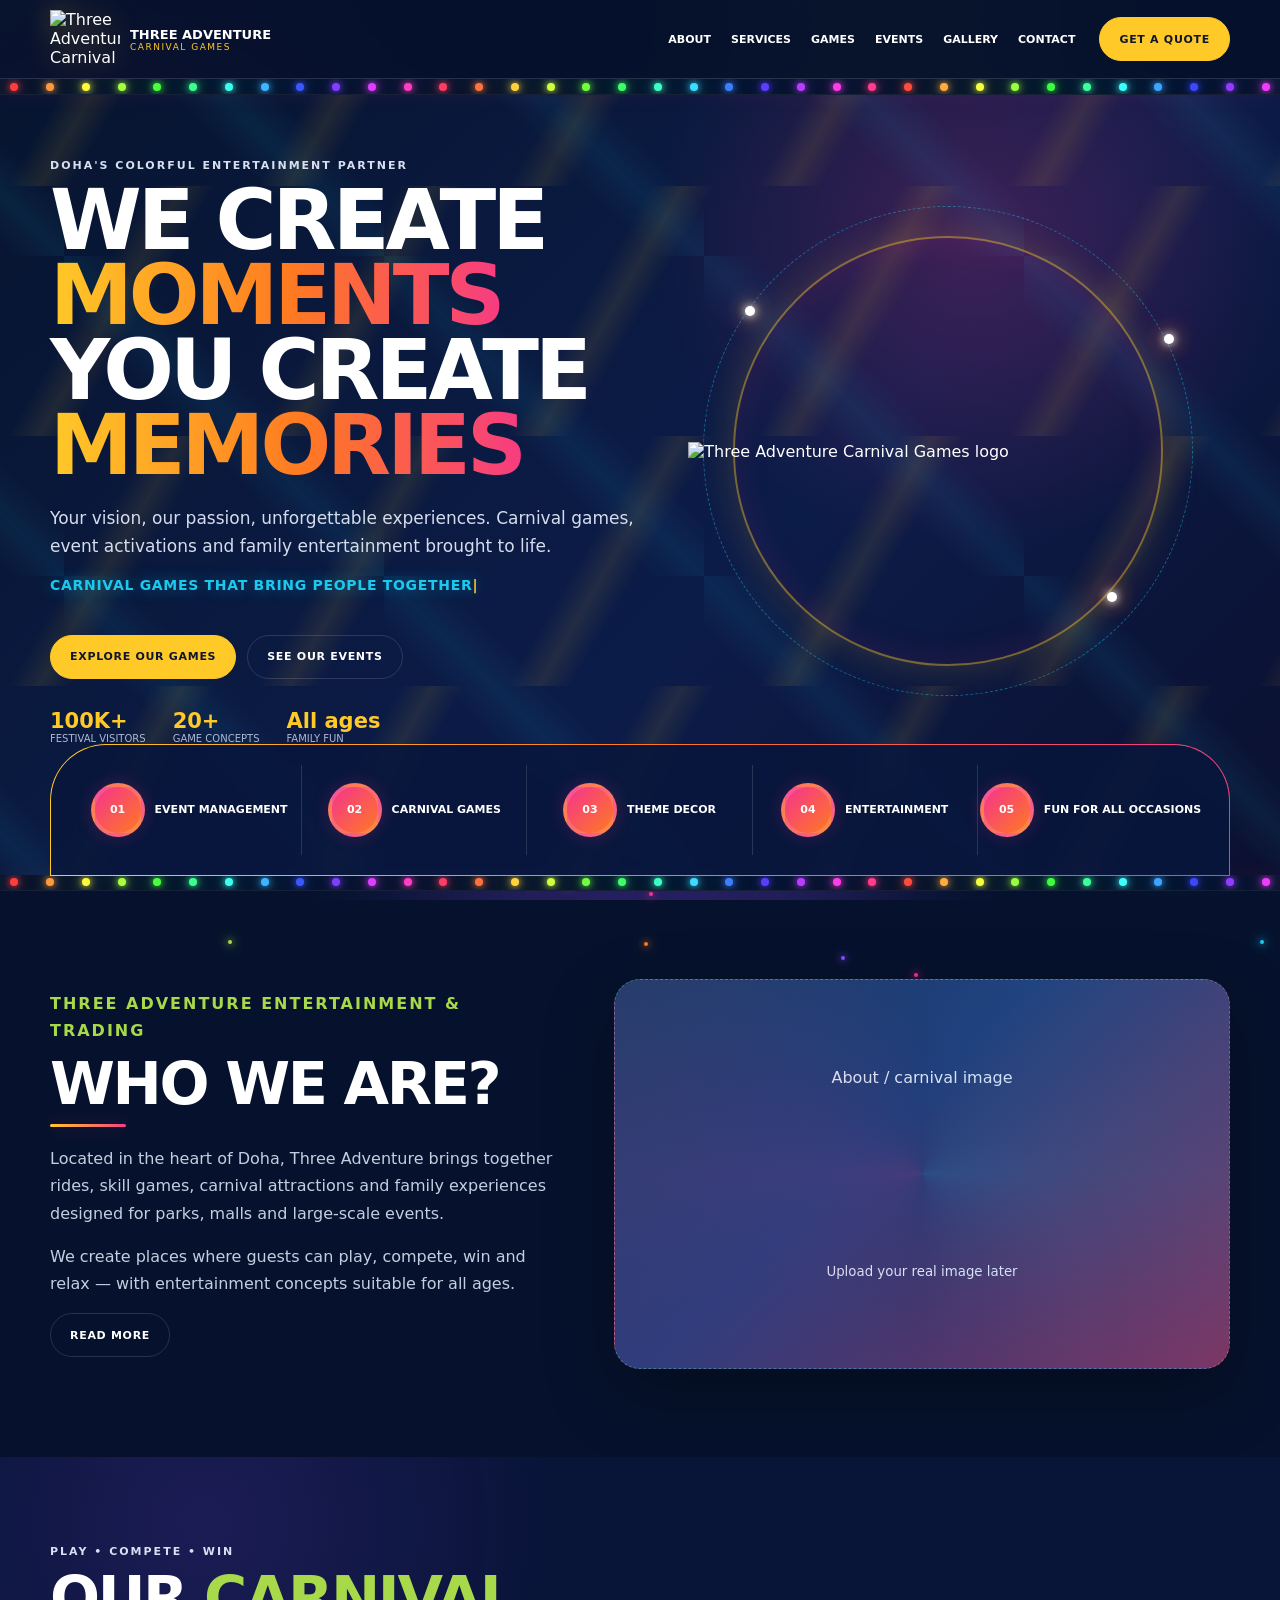
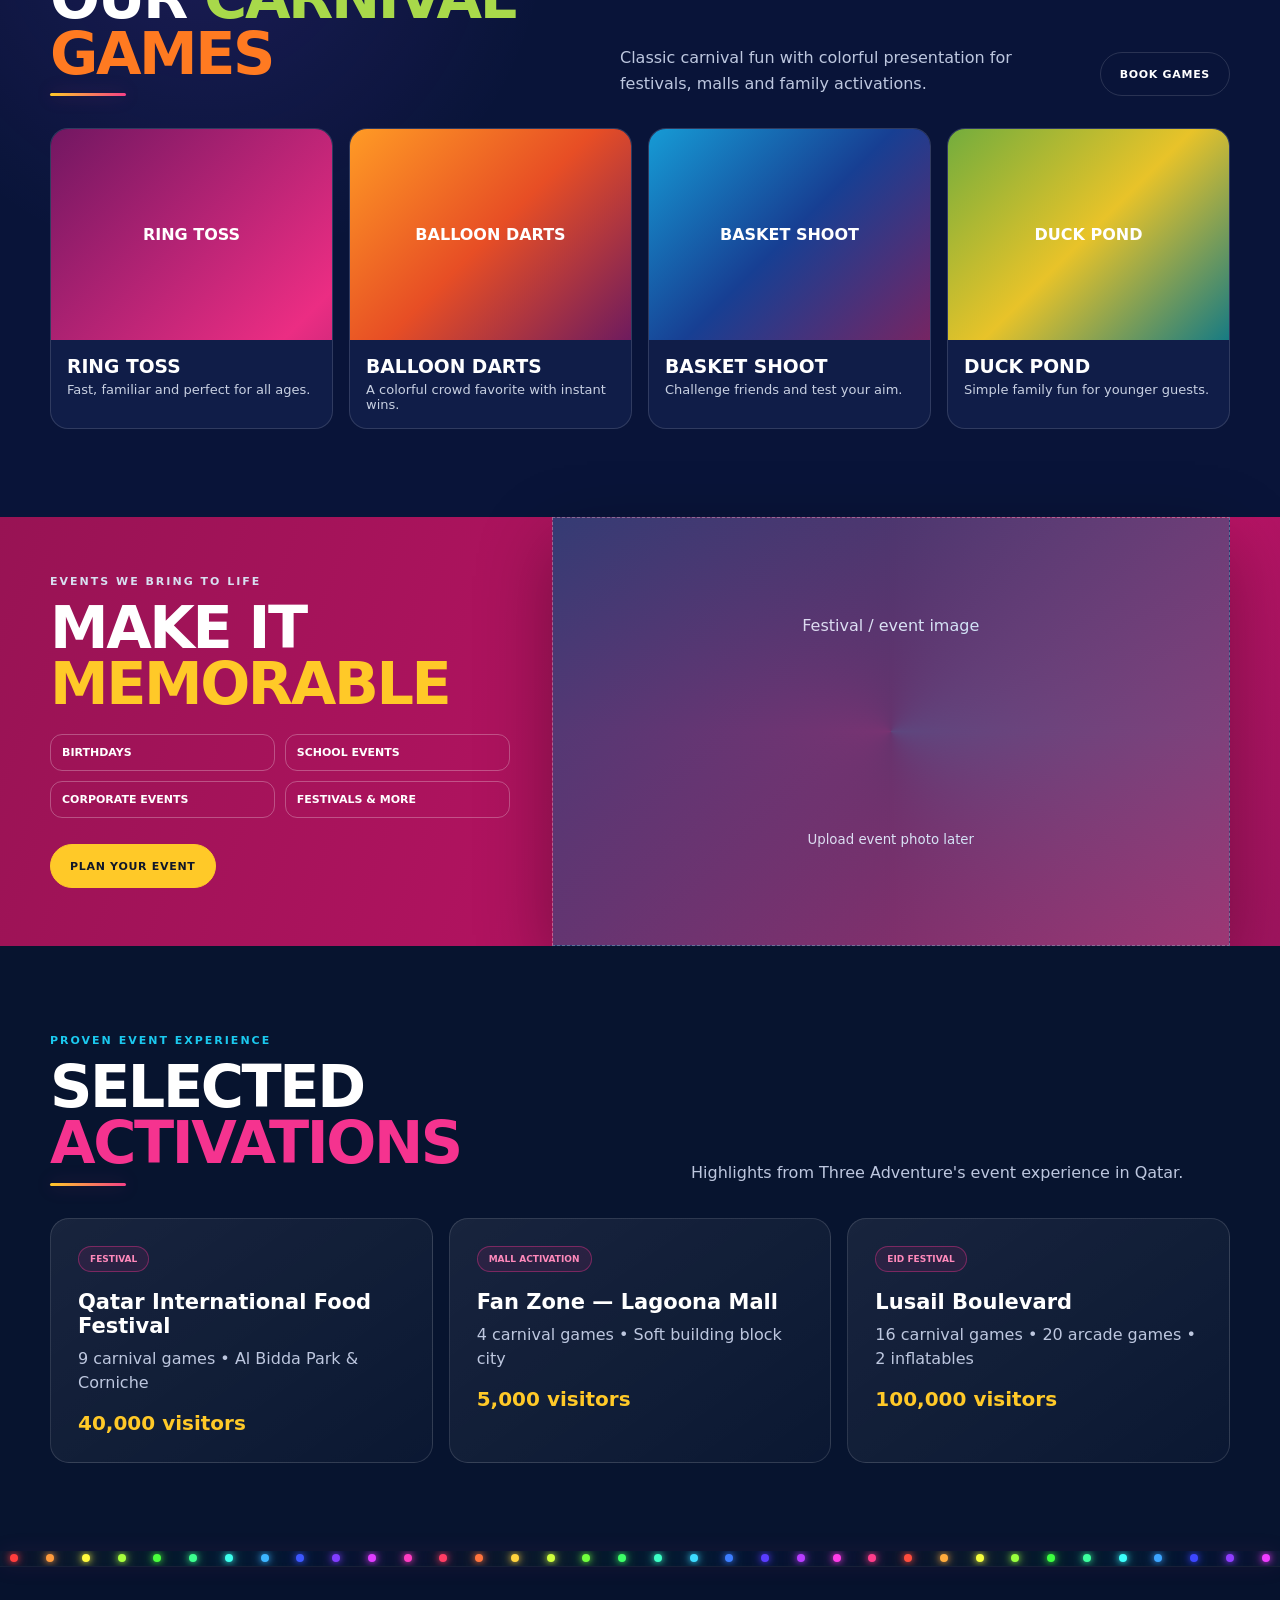
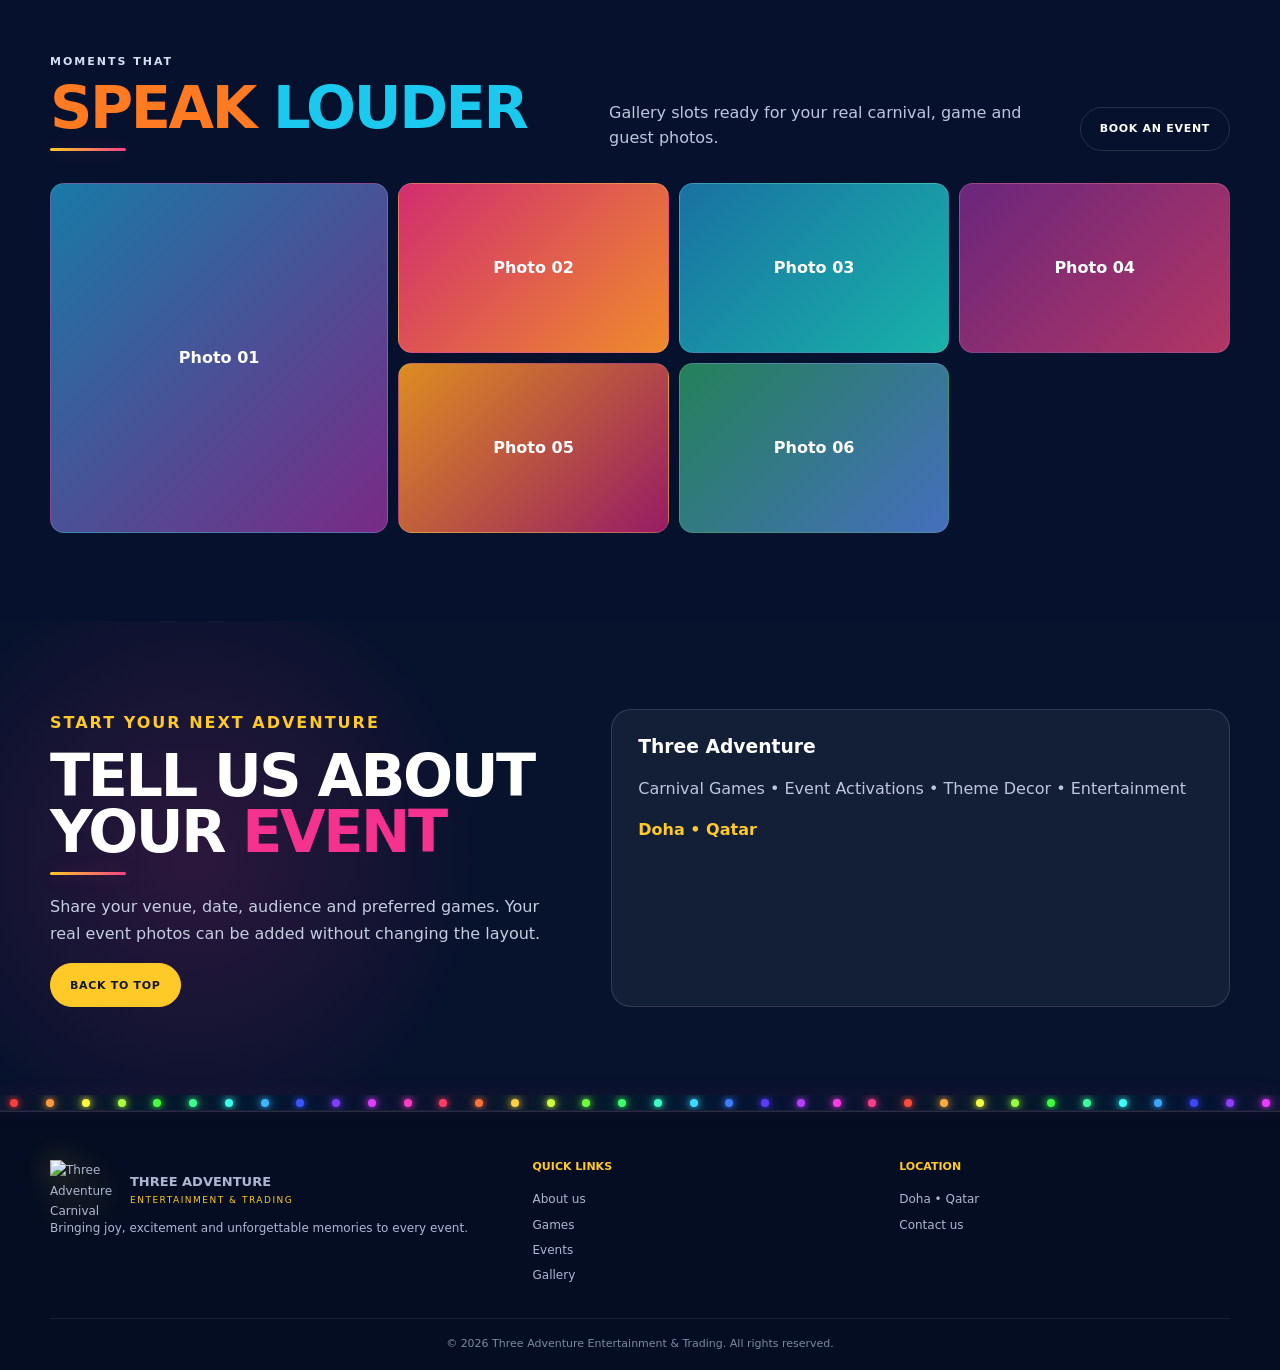
==== commit ae1b3263: "Upgrade Three Adventure with full RGB mesh animations" ====
--- a/three-adventure/index.html
+++ b/three-adventure/index.html
@@ -1 +1 @@
-<!doctype html><html lang="en"><head><meta charset="utf-8"><meta name="viewport" content="width=device-width,initial-scale=1"><meta name="theme-color" content="#06122d"><title>Three Adventure | Carnival Games & Entertainment</title><meta name="description" content="Three Adventure Entertainment & Trading — carnival games, event activations and family entertainment in Doha, Qatar."><style>:root{--n:#06122d;--n2:#0b1840;--y:#ffc928;--p:#f5338f;--c:#1bc9ef;--o:#ff7a21;--l:#a8d94a;--v:#8a4dff;--w:#fff;--m:#bdc7df;--line:#ffffff22;--max:1180px}*{box-sizing:border-box}html{scroll-behavior:smooth}body{margin:0;background:var(--n);color:#fff;font-family:Inter,system-ui,-apple-system,Segoe UI,sans-serif;overflow-x:hidden}a{color:inherit;text-decoration:none}.container{width:min(var(--max),calc(100% - 40px));margin:auto}.header{position:sticky;top:0;z-index:50;background:#06122de8;backdrop-filter:blur(16px);border-bottom:1px solid var(--line)}.nav{min-height:78px;display:flex;align-items:center;gap:24px}.brand{display:flex;align-items:center;gap:10px}.brand img{width:68px;height:58px;object-fit:contain;border-radius:10px;mix-blend-mode:screen;filter:drop-shadow(0 0 10px #ffc92855)}.brand b{display:block;text-transform:uppercase;font-size:13px}.brand small{display:block;color:var(--y);font-size:9px;letter-spacing:1.5px;text-transform:uppercase}.links{margin-left:auto;display:flex;gap:22px}.links a{font-size:11px;font-weight:900;text-transform:uppercase}.links a:hover{color:var(--y)}.menu{display:none;margin-left:auto;background:#ffffff09;color:#fff;border:1px solid var(--line);padding:9px 12px;border-radius:11px}.btn{display:inline-flex;align-items:center;justify-content:center;min-height:44px;padding:0 19px;border-radius:999px;border:1px solid var(--line);font-size:11px;font-weight:900;text-transform:uppercase;letter-spacing:.7px;transition:.25s;position:relative;overflow:hidden}.btn:hover{transform:translateY(-3px)}.yellow-btn{background:var(--y);color:#10172a;border-color:var(--y);animation:btnGlow 2.8s ease-in-out infinite}.pink-btn{border-color:var(--p);background:#f5338f18}.cyan-btn{border-color:var(--c);background:#1bc9ef14}.yellow-btn:after{content:"";position:absolute;inset:-2px auto -2px -45%;width:35%;background:linear-gradient(90deg,transparent,#ffffffbb,transparent);transform:skewX(-20deg);animation:sweep 3.2s ease-in-out infinite}.bulbs{height:16px;display:flex;align-items:center;justify-content:space-around;gap:7px;padding:0 8px;background:#050f28;border-bottom:1px solid #ffffff15;overflow:hidden}.bulbs i{width:8px;height:8px;flex:0 0 8px;border-radius:50%;color:hsl(calc(var(--i)*27deg),100%,60%);background:currentColor;box-shadow:0 0 6px currentColor,0 0 16px currentColor;animation:bulb 1.25s ease-in-out infinite;animation-delay:calc(var(--i)*-.06s)}.topbulbs{position:sticky;top:78px;z-index:49}.hero{position:relative;overflow:hidden;padding:64px 0 0;background:radial-gradient(circle at 76% 18%,#f5338f33,transparent 26%),linear-gradient(135deg,#071530,#0c1c49 58%,#0b102f)}.hero:before{content:"";position:absolute;inset:-20%;background:linear-gradient(120deg,transparent 40%,#ffc92812 48%,transparent 56%),linear-gradient(45deg,transparent 43%,#1bc9ef0d 50%,transparent 57%);background-size:240px 240px,300px 300px;animation:bgMove 16s linear infinite}.hero-grid{position:relative;z-index:2;display:grid;grid-template-columns:1.02fr .98fr;gap:30px;align-items:center;min-height:550px}.eyebrow{margin:0 0 12px;text-transform:uppercase;font-size:11px;font-weight:900;letter-spacing:2px;color:#d8dff0}h1,h2,h3,p{margin-top:0}h1{font-size:clamp(52px,6.5vw,90px);line-height:.9;letter-spacing:-4px;text-transform:uppercase;margin-bottom:20px}h2{font-size:clamp(38px,4.6vw,62px);line-height:.95;letter-spacing:-2.4px;text-transform:uppercase;margin-bottom:18px}.rainbow{background:linear-gradient(90deg,var(--y),var(--o),var(--p),var(--c),var(--l),var(--y));background-size:300% 100%;-webkit-background-clip:text;background-clip:text;color:transparent;animation:rainbow 5s linear infinite}.hero-text{max-width:600px;color:#d5dced;font-size:17px;line-height:1.65}.typing{min-height:32px;margin:12px 0 0;color:var(--c);font-weight:900;text-transform:uppercase;letter-spacing:.7px;font-size:14px;text-shadow:0 0 14px #1bc9ef66}.caret{color:var(--y);animation:blink .7s steps(1) infinite}.actions{display:flex;gap:11px;flex-wrap:wrap;margin:26px 0 30px}.stats{display:flex;gap:26px;flex-wrap:wrap}.stats div{display:grid}.stats strong{font-size:21px;color:var(--y)}.stats span{font-size:10px;color:#aeb8d1;text-transform:uppercase}.hero-art{min-height:470px;position:relative;display:grid;place-items:center}.hero-logo{position:relative;z-index:5;width:min(520px,96%);max-height:500px;object-fit:contain;mix-blend-mode:screen;filter:drop-shadow(0 18px 34px #0007) drop-shadow(0 0 20px #ffc92844);animation:float 5.5s ease-in-out infinite}.halo{position:absolute;border-radius:50%;pointer-events:none}.h1{width:430px;height:430px;border:2px solid #ffc92866;box-shadow:0 0 38px #ffc92833,inset 0 0 35px #f5338f20;animation:spin 14s linear infinite}.h2{width:490px;height:490px;border:1px dashed #1bc9ef66;animation:spin 20s linear infinite reverse}.spark{position:absolute;width:10px;height:10px;border-radius:50%;background:#fff;box-shadow:0 0 8px #fff,0 0 18px var(--y),0 0 28px var(--p);animation:spark 2.3s ease-in-out infinite}.s1{top:19%;left:14%}.s2{top:25%;right:10%;animation-delay:.8s}.s3{bottom:18%;right:20%;animation-delay:1.5s}.ribbon{position:relative;z-index:3;display:grid;grid-template-columns:repeat(5,1fr);padding:20px 26px;background:#09173d;border:1px solid #ffc92877;border-bottom:0;border-radius:56px 56px 0 0}.service{display:flex;align-items:center;justify-content:center;gap:10px;min-height:90px;border-right:1px solid var(--line);transition:.3s}.service:last-child{border:0}.service:hover{transform:translateY(-5px);filter:brightness(1.15)}.icon{width:54px;height:54px;border-radius:50%;display:grid;place-items:center;font-weight:1000;border:4px solid #ffffff22;animation:hue 4s ease-in-out infinite}.service:nth-child(1) .icon{background:#7039ca}.service:nth-child(2) .icon{background:#d97618}.service:nth-child(3) .icon{background:#108dc4}.service:nth-child(4) .icon{background:#c51e71}.service:nth-child(5) .icon{background:#65a12e}.service b{font-size:11px;text-transform:uppercase}.section{padding:88px 0;position:relative}.split{display:grid;grid-template-columns:.9fr 1.1fr;gap:60px;align-items:center}.copy p:not(.eyebrow){color:#c5cee0;line-height:1.7;font-size:16px}.about{background:linear-gradient(90deg,#071431,#09183b);overflow:hidden}.about:before{content:"";position:absolute;left:0;top:0;bottom:0;width:9%;min-width:70px;background:linear-gradient(#c84286 0 14%,#d32234 14% 28%,#f05b35 28% 42%,#ffc22a 42% 56%,#f1df74 56% 70%,#9dc348 70% 82%,#20888a 82% 94%,#6db8d9 94%);clip-path:polygon(0 0,100% 0,70% 100%,0 100%);background-size:100% 180%;animation:rail 6s linear infinite}.about .split{padding-left:6%}.photo{min-height:390px;border-radius:26px;display:grid;place-items:center;text-align:center;border:1px dashed #ffffff44;background:linear-gradient(135deg,#143e68,#203e7b 42%,#842a59);box-shadow:0 24px 70px #0005;color:#dbe3f5}.help{border-top:1px solid var(--line);border-bottom:1px solid var(--line)}.games{background:radial-gradient(circle at 18% 12%,#8a4dff1f,transparent 26%),#091439}.headrow{display:grid;grid-template-columns:1.2fr 1fr auto;gap:28px;align-items:end;margin-bottom:32px}.headrow h2{margin:0}.headrow>p{margin:0;color:var(--m);line-height:1.6}.game-grid{display:grid;grid-template-columns:repeat(4,1fr);gap:16px}.game{overflow:hidden;border:1px solid var(--line);border-radius:18px;background:#101d48;transition:.3s}.game:hover,.case:hover{transform:translateY(-7px);box-shadow:0 18px 45px #0006,0 0 28px #f5338f1c;border-color:#1bc9ef77}.game-img{aspect-ratio:4/3;display:grid;place-items:center;text-transform:uppercase;font-weight:900;background:linear-gradient(135deg,#721762,#eb2d83,#401252)}.game:nth-child(2) .game-img{background:linear-gradient(135deg,#ff9b25,#e74e25,#6e1b5e)}.game:nth-child(3) .game-img{background:linear-gradient(135deg,#169bd5,#173f93,#762563)}.game:nth-child(4) .game-img{background:linear-gradient(135deg,#73ad3d,#e8c329,#177b83)}.game div:last-child{padding:16px}.game h3{margin-bottom:5px;text-transform:uppercase}.game p{margin:0;color:#c8d0e2;font-size:13px}.events{padding:0;background:linear-gradient(110deg,#981354,#c31368,#321743,#0d3266);background-size:220% 220%;animation:eventBg 10s ease infinite}.eventgrid{display:grid;grid-template-columns:.85fr 1.15fr}.eventcopy{padding:58px 42px 58px 0}.occasions{display:grid;grid-template-columns:1fr 1fr;gap:10px;margin:22px 0 26px}.occasions span{border:1px solid #ffffff44;border-radius:12px;padding:11px;font-size:11px;font-weight:900;text-transform:uppercase}.eventphoto{border-radius:0;min-height:390px;background:linear-gradient(135deg,#243c72,#a82a69)}.cases{background:#07142f}.case-grid{display:grid;grid-template-columns:repeat(3,1fr);gap:16px}.case{padding:27px;border:1px solid var(--line);border-radius:19px;background:linear-gradient(145deg,#ffffff12,#ffffff05);transition:.3s}.tag{display:inline-block;padding:7px 11px;border-radius:999px;border:1px solid #f5338f66;color:#ff89bb;background:#f5338f18;font-size:9px;font-weight:900;text-transform:uppercase}.case h3{font-size:21px;margin:18px 0 9px}.case p{color:var(--m);line-height:1.5}.case strong{color:var(--y);font-size:20px}.gallery-grid{display:grid;grid-template-columns:1.25fr 1fr 1fr 1fr;grid-template-rows:170px 170px;gap:10px}.tile{border-radius:14px;border:1px solid var(--line);display:grid;place-items:center;font-weight:900;transition:.3s}.tile:hover{transform:scale(1.03);box-shadow:0 15px 35px #0006}.tile:first-child{grid-row:1/3;background:linear-gradient(135deg,#187aa7,#792a86)}.tile:nth-child(2){background:linear-gradient(135deg,#d22e70,#ee8a2c)}.tile:nth-child(3){background:linear-gradient(135deg,#1972a2,#19b2aa)}.tile:nth-child(4){background:linear-gradient(135deg,#6a267d,#b23663)}.tile:nth-child(5){background:linear-gradient(135deg,#dd8c21,#971c64)}.tile:nth-child(6){background:linear-gradient(135deg,#248159,#456fbd)}.contact{background:radial-gradient(circle at 15% 50%,#f5338f26,transparent 25%),#07122d}.contact-grid{display:grid;grid-template-columns:.9fr 1.1fr;gap:55px}.box{padding:26px;border-radius:20px;border:1px solid var(--line);background:#ffffff0d}.box p{color:var(--m);line-height:1.6}.footer{padding:48px 0 20px;background:#040d22;border-top:1px solid var(--line)}.footgrid{display:grid;grid-template-columns:1.35fr 1fr 1fr;gap:36px}.footgrid p,.footgrid a,.footgrid span{color:#adb8d0;font-size:12px;line-height:1.7}.footgrid h3{color:var(--y);font-size:11px;text-transform:uppercase}.footcol{display:grid;align-content:start;gap:5px}.bottom{border-top:1px solid #ffffff12;margin-top:32px;padding-top:18px;text-align:center;color:#7e8aa3;font-size:11px}.reveal{opacity:0;transform:translateY(18px);transition:.65s}.reveal.on{opacity:1;transform:none}@keyframes bulb{0%,100%{opacity:.35;transform:scale(.72);filter:hue-rotate(0)}35%{opacity:1;transform:scale(1.35);filter:hue-rotate(90deg)}70%{opacity:.72;transform:scale(.95);filter:hue-rotate(190deg)}}@keyframes float{0%,100%{transform:translateY(0) rotate(-.6deg)}50%{transform:translateY(-13px) rotate(.6deg)}}@keyframes spin{to{transform:rotate(360deg)}}@keyframes spark{0%,100%{opacity:.2;transform:scale(.5)}45%{opacity:1;transform:scale(1.6)}}@keyframes rainbow{to{background-position:300% 0}}@keyframes blink{0%,49%{opacity:1}50%,100%{opacity:0}}@keyframes btnGlow{0%,100%{box-shadow:0 0 0 #ffc92800}50%{box-shadow:0 0 28px #ffc92855}}@keyframes sweep{0%,58%{left:-45%}76%,100%{left:125%}}@keyframes bgMove{to{transform:translate3d(180px,110px,0)}}@keyframes hue{0%,100%{filter:hue-rotate(0)}50%{filter:hue-rotate(100deg) brightness(1.25)}}@keyframes rail{to{background-position:0 180%}}@keyframes eventBg{0%,100%{background-position:0 50%}50%{background-position:100% 50%}}@media(max-width:930px){.quote{display:none}.menu{display:block}.links{display:none;position:absolute;top:78px;left:20px;right:20px;padding:12px;background:#09163a;border:1px solid var(--line);border-radius:15px}.links.open{display:grid}.hero-grid,.split,.eventgrid,.contact-grid{grid-template-columns:1fr}.hero-art{min-height:390px}.ribbon{grid-template-columns:repeat(2,1fr);border-radius:30px 30px 0 0}.headrow{grid-template-columns:1fr}.game-grid{grid-template-columns:repeat(2,1fr)}.case-grid{grid-template-columns:1fr}.gallery-grid{grid-template-columns:repeat(3,1fr);grid-template-rows:150px 150px}.tile:first-child{grid-row:auto}.footgrid{grid-template-columns:1fr 1fr}.h1{width:360px;height:360px}.h2{width:410px;height:410px}}@media(max-width:620px){.container{width:min(var(--max),calc(100% - 28px))}.brand span{display:none}.brand img{width:62px}.links{top:78px;left:14px;right:14px}h1{font-size:clamp(47px,15vw,65px)}.hero{padding-top:38px}.hero-art{min-height:330px}.hero-logo{width:min(335px,96%)}.h1{width:270px;height:270px}.h2{width:310px;height:310px}.ribbon{grid-template-columns:1fr;padding:13px 18px}.service{justify-content:flex-start;border-right:0;border-bottom:1px solid var(--line)}.about:before{width:17%;min-width:48px}.about .split{padding-left:10%}.photo{min-height:285px}.game-grid{grid-template-columns:1fr}.occasions{grid-template-columns:1fr}.gallery-grid{grid-template-columns:1fr 1fr;grid-template-rows:repeat(3,140px)}.footgrid{grid-template-columns:1fr}.bulbs i{width:7px;height:7px;flex-basis:7px}.typing{font-size:12px;min-height:40px}}@media(prefers-reduced-motion:reduce){*,*:before,*:after{animation-duration:.001ms!important;animation-iteration-count:1!important;transition-duration:.001ms!important}}</style></head><body><header class="header" id="top"><div class="container nav"><a class="brand" href="#top"><img src="https://imgpx.com/en/dTw3XtqlKgUy.jpeg" alt="Three Adventure Carnival Games logo"><span><b>Three Adventure</b><small>Carnival Games</small></span></a><button class="menu" id="menu">Menu</button><nav class="links" id="links"><a href="#top">Home</a><a href="#about">About</a><a href="#services">Services</a><a href="#games">Games</a><a href="#gallery">Gallery</a><a href="#events">Events</a><a href="#contact">Contact</a></nav><a class="btn yellow-btn quote" href="#contact">Get a quote</a></div></header><div class="bulbs topbulbs" aria-hidden="true"></div><main><section class="hero"><div class="container hero-grid"><div class="reveal"><p class="eyebrow">Doha's colorful entertainment partner</p><h1>We create <span class="rainbow">moments</span><br>you create <span class="rainbow">memories</span></h1><p class="hero-text">Your vision, our passion, unforgettable experiences. Carnival games, event activations and family entertainment brought to life.</p><p class="typing"><span id="typing"></span><span class="caret">|</span></p><div class="actions"><a class="btn yellow-btn" href="#games">Explore our games</a><a class="btn" href="#events">See our events</a></div><div class="stats"><div><strong>100K+</strong><span>festival visitors</span></div><div><strong>20+</strong><span>game concepts</span></div><div><strong>All ages</strong><span>family fun</span></div></div></div><div class="hero-art reveal"><div class="halo h1"></div><div class="halo h2"></div><img class="hero-logo" src="https://imgpx.com/en/dTw3XtqlKgUy.jpeg" alt="Three Adventure Carnival Games logo"><i class="spark s1"></i><i class="spark s2"></i><i class="spark s3"></i></div></div><div class="container ribbon" id="services"><div class="service"><span class="icon">01</span><b>Event<br>Management</b></div><div class="service"><span class="icon">02</span><b>Carnival<br>Games</b></div><div class="service"><span class="icon">03</span><b>Theme<br>Decor</b></div><div class="service"><span class="icon">04</span><b>Entertainment</b></div><div class="service"><span class="icon">05</span><b>Fun for all<br>occasions</b></div></div><div class="bulbs" aria-hidden="true"></div></section><section class="section about" id="about"><div class="container split"><div class="copy reveal"><p class="eyebrow" style="color:#a8d94a">Three Adventure Entertainment & Trading</p><h2>Who we are?</h2><p>Located in the heart of Doha, Three Adventure brings together rides, skill games, carnival attractions and family experiences designed for parks, malls and large-scale events.</p><p>We create places where guests can play, compete, win and relax — with entertainment concepts suitable for all ages.</p><a class="btn" href="#contact">Read more</a></div><div class="photo reveal">About / carnival image<br><small>Upload your real image later</small></div></div></section><section class="section help"><div class="container split"><div class="photo reveal" style="background:linear-gradient(125deg,#ff7a21aa,#f5338f77,#081531)">Ride / activation image</div><div class="copy reveal"><p class="eyebrow" style="color:#ffc928">Flexible entertainment solutions</p><h2>How can we <span style="color:#ffc928">help?</span></h2><p>We support parks, malls, festivals and private events with quality entertainment — from skill games and prize booths to themed activations and live experiences.</p><a class="btn" href="#games">Our services</a></div></div></section><section class="section games" id="games"><div class="container"><div class="headrow reveal"><div><p class="eyebrow">Play • Compete • Win</p><h2>Our <span style="color:#a8d94a">carnival</span> <span style="color:#ff7a21">games</span></h2></div><p>Classic carnival fun with colorful presentation for festivals, malls and family activations.</p><a class="btn pink-btn" href="#contact">View all games</a></div><div class="game-grid"><article class="game reveal"><div class="game-img">Ring Toss</div><div><h3>Ring Toss</h3><p>Fast, familiar and perfect for all ages.</p></div></article><article class="game reveal"><div class="game-img">Balloon Darts</div><div><h3>Balloon Darts</h3><p>A colorful crowd favorite with instant wins.</p></div></article><article class="game reveal"><div class="game-img">Basket Shoot</div><div><h3>Basket Shoot</h3><p>Challenge friends and test your aim.</p></div></article><article class="game reveal"><div class="game-img">Duck Pond</div><div><h3>Duck Pond</h3><p>Simple family fun for younger guests.</p></div></article></div></div></section><section class="events" id="events"><div class="container eventgrid"><div class="eventcopy reveal"><p class="eyebrow">Events we bring to life</p><h2>Make it <span style="color:#ffc928">memorable</span></h2><div class="occasions"><span>Birthdays</span><span>School events</span><span>Corporate events</span><span>Festivals & more</span></div><a class="btn yellow-btn" href="#contact">Plan your event</a></div><div class="photo eventphoto reveal">Festival / event image<br><small>Upload event photo later</small></div></div></section><section class="section cases"><div class="container"><div class="headrow reveal"><div><p class="eyebrow" style="color:#1bc9ef">Proven event experience</p><h2>Selected <span style="color:#f5338f">activations</span></h2></div><p>Highlights from Three Adventure's event experience in Qatar.</p></div><div class="case-grid"><article class="case reveal"><span class="tag">Festival</span><h3>Qatar International Food Festival</h3><p>9 carnival games • Al Bidda Park & Corniche</p><strong>40,000 visitors</strong></article><article class="case reveal"><span class="tag">Mall activation</span><h3>Fan Zone — Lagoona Mall</h3><p>4 carnival games • Soft building block city</p><strong>5,000 visitors</strong></article><article class="case reveal"><span class="tag">Eid festival</span><h3>Lusail Boulevard</h3><p>16 carnival games • 20 arcade games • 2 inflatables</p><strong>100,000 visitors</strong></article></div></div></section><div class="bulbs" aria-hidden="true"></div><section class="section" id="gallery"><div class="container"><div class="headrow reveal"><div><p class="eyebrow">Moments that</p><h2><span style="color:#ff7a21">speak</span> <span style="color:#1bc9ef">louder</span></h2></div><p>Gallery slots ready for your real carnival, game and guest photos.</p><a class="btn cyan-btn" href="#contact">Book an event</a></div><div class="gallery-grid"><div class="tile reveal">Photo 01</div><div class="tile reveal">Photo 02</div><div class="tile reveal">Photo 03</div><div class="tile reveal">Photo 04</div><div class="tile reveal">Photo 05</div><div class="tile reveal">Photo 06</div></div></div></section><section class="section contact" id="contact"><div class="container contact-grid"><div class="copy reveal"><p class="eyebrow" style="color:#ffc928">Start your next adventure</p><h2>Tell us about your <span style="color:#f5338f">event</span></h2><p>Share your venue, date, audience and preferred games. The photo areas can be replaced as soon as you upload the final images.</p><a class="btn yellow-btn" href="#top">Back to top</a></div><div class="box reveal"><h3>Ready for your content</h3><p>The new logo is live, RGB carnival bulbs are animated across the website, colorful motion has been added, and the hero now cycles through brand-related messages with a typing effect.</p><p><b>Next:</b> upload your game, ride, event and gallery photos and they can be added without changing the layout.</p></div></div></section></main><div class="bulbs" aria-hidden="true"></div><footer class="footer"><div class="container footgrid"><div><a class="brand" href="#top"><img src="https://imgpx.com/en/dTw3XtqlKgUy.jpeg" alt="Three Adventure Carnival Games logo"><span><b>Three Adventure</b><small>Entertainment & Trading</small></span></a><p>Bringing joy, excitement and unforgettable memories to every event.</p></div><div class="footcol"><h3>Quick links</h3><a href="#about">About us</a><a href="#games">Games</a><a href="#events">Events</a><a href="#gallery">Gallery</a></div><div class="footcol"><h3>Location</h3><span>Doha • Qatar</span><a href="#contact">Contact us</a></div></div><div class="container bottom">© <span id="year"></span> Three Adventure Entertainment & Trading. All rights reserved.</div></footer><script>const m=document.getElementById('menu'),n=document.getElementById('links');m.onclick=()=>n.classList.toggle('open');n.querySelectorAll('a').forEach(a=>a.onclick=()=>n.classList.remove('open'));document.getElementById('year').textContent=new Date().getFullYear();const o=new IntersectionObserver(e=>e.forEach(x=>{if(x.isIntersecting){x.target.classList.add('on');o.unobserve(x.target)}}),{threshold:.1});document.querySelectorAll('.reveal').forEach(x=>o.observe(x));document.querySelectorAll('.bulbs').forEach(s=>{for(let i=0;i<(innerWidth<620?18:34);i++){const b=document.createElement('i');b.style.setProperty('--i',i);s.appendChild(b)}});const t=document.getElementById('typing'),q=['Carnival games that bring people together','Colorful event activations across Doha','Family entertainment for every occasion','Play • compete • win • remember','Your event. Our energy. One adventure.'];let a=0,k=0,d=0;function type(){const p=q[a];t.textContent=p.slice(0,k);if(!d&&k<p.length){k++;setTimeout(type,48)}else if(!d){d=1;setTimeout(type,1400)}else if(k>0){k--;setTimeout(type,24)}else{d=0;a=(a+1)%q.length;setTimeout(type,300)}}if(!matchMedia('(prefers-reduced-motion:reduce)').matches)type();else t.textContent=q[0];</script></body></html>+<!doctype html><html lang="en"><head><meta charset="utf-8"><meta name="viewport" content="width=device-width,initial-scale=1"><meta name="theme-color" content="#06122d"><title>Three Adventure | Carnival Games & Entertainment</title><meta name="description" content="Three Adventure Entertainment & Trading — carnival games, event activations and family entertainment in Doha, Qatar."><link rel="stylesheet" href="base.css"><link rel="stylesheet" href="motion.css"></head><body><div class="mesh" aria-hidden="true"><i class="blob"></i><i class="blob"></i><i class="blob"></i><i class="blob"></i><i class="grid"></i></div><div class="cursor-glow" id="cursorGlow" aria-hidden="true"></div><header class="nav" id="top"><div class="wrap navin"><a class="brand" href="#top"><img src="https://imgpx.com/en/yzPf0WLTljuN.png" alt="Three Adventure Carnival Games logo"><span><b>Three Adventure</b><small>Carnival Games</small></span></a><button class="menu" id="menu">Menu</button><nav class="links" id="links"><a href="#about">About</a><a href="#services">Services</a><a href="#games">Games</a><a href="#events">Events</a><a href="#gallery">Gallery</a><a href="#contact">Contact</a></nav><a class="btn primary quote" href="#contact">Get a quote</a></div></header><div class="bulbs topbulbs" aria-hidden="true"></div><main><section class="hero"><div class="wrap hero-grid"><div class="reveal"><p class="eyebrow">Doha's colorful entertainment partner</p><h1>We create <span class="rainbow">moments</span><br>you create <span class="rainbow">memories</span></h1><p class="lead">Your vision, our passion, unforgettable experiences. Carnival games, event activations and family entertainment brought to life.</p><p class="typing"><span id="typing"></span><span class="caret">|</span></p><div class="actions"><a class="btn primary" href="#games">Explore our games</a><a class="btn" href="#events">See our events</a></div><div class="stats"><div><strong>100K+</strong><span>festival visitors</span></div><div><strong>20+</strong><span>game concepts</span></div><div><strong>All ages</strong><span>family fun</span></div></div></div><div class="logo-stage reveal"><div class="halo h1"></div><div class="halo h2"></div><img class="hero-logo" src="https://imgpx.com/en/yzPf0WLTljuN.png" alt="Three Adventure Carnival Games logo"><i class="spark s1"></i><i class="spark s2"></i><i class="spark s3"></i></div></div><div class="wrap services rgb-frame" id="services"><div class="svc"><span class="ico">01</span>Event Management</div><div class="svc"><span class="ico">02</span>Carnival Games</div><div class="svc"><span class="ico">03</span>Theme Decor</div><div class="svc"><span class="ico">04</span>Entertainment</div><div class="svc"><span class="ico">05</span>Fun for all occasions</div></div><div class="bulbs" aria-hidden="true"></div></section><section class="section" id="about"><div class="wrap split"><div class="copy reveal"><p class="eyebrow" style="color:#a8d94a">Three Adventure Entertainment & Trading</p><h2>Who we are?</h2><p>Located in the heart of Doha, Three Adventure brings together rides, skill games, carnival attractions and family experiences designed for parks, malls and large-scale events.</p><p>We create places where guests can play, compete, win and relax — with entertainment concepts suitable for all ages.</p><a class="btn" href="#contact">Read more</a></div><div class="photo reveal">About / carnival image<br><small>Upload your real image later</small></div></div></section><section class="section games" id="games"><div class="wrap"><div class="headrow reveal"><div><p class="eyebrow">Play • Compete • Win</p><h2>Our <span style="color:#a8d94a">carnival</span> <span style="color:#ff7a21">games</span></h2></div><p>Classic carnival fun with colorful presentation for festivals, malls and family activations.</p><a class="btn" href="#contact">Book games</a></div><div class="cards"><article class="card reveal"><div class="pic">Ring Toss</div><div><h3>Ring Toss</h3><p>Fast, familiar and perfect for all ages.</p></div></article><article class="card reveal"><div class="pic">Balloon Darts</div><div><h3>Balloon Darts</h3><p>A colorful crowd favorite with instant wins.</p></div></article><article class="card reveal"><div class="pic">Basket Shoot</div><div><h3>Basket Shoot</h3><p>Challenge friends and test your aim.</p></div></article><article class="card reveal"><div class="pic">Duck Pond</div><div><h3>Duck Pond</h3><p>Simple family fun for younger guests.</p></div></article></div></div></section><section class="events" id="events"><div class="wrap eventgrid"><div class="eventcopy reveal"><p class="eyebrow">Events we bring to life</p><h2>Make it <span style="color:#ffc928">memorable</span></h2><div class="chips"><span>Birthdays</span><span>School events</span><span>Corporate events</span><span>Festivals & more</span></div><a class="btn primary" href="#contact">Plan your event</a></div><div class="photo eventphoto reveal">Festival / event image<br><small>Upload event photo later</small></div></div></section><section class="section cases"><div class="wrap"><div class="headrow reveal"><div><p class="eyebrow" style="color:#1bc9ef">Proven event experience</p><h2>Selected <span style="color:#f5338f">activations</span></h2></div><p>Highlights from Three Adventure's event experience in Qatar.</p></div><div class="casegrid"><article class="case reveal"><span class="tag">Festival</span><h3>Qatar International Food Festival</h3><p>9 carnival games • Al Bidda Park & Corniche</p><strong>40,000 visitors</strong></article><article class="case reveal"><span class="tag">Mall activation</span><h3>Fan Zone — Lagoona Mall</h3><p>4 carnival games • Soft building block city</p><strong>5,000 visitors</strong></article><article class="case reveal"><span class="tag">Eid festival</span><h3>Lusail Boulevard</h3><p>16 carnival games • 20 arcade games • 2 inflatables</p><strong>100,000 visitors</strong></article></div></div></section><div class="bulbs" aria-hidden="true"></div><section class="section" id="gallery"><div class="wrap"><div class="headrow reveal"><div><p class="eyebrow">Moments that</p><h2><span style="color:#ff7a21">speak</span> <span style="color:#1bc9ef">louder</span></h2></div><p>Gallery slots ready for your real carnival, game and guest photos.</p><a class="btn" href="#contact">Book an event</a></div><div class="gallery"><div class="tile reveal">Photo 01</div><div class="tile reveal">Photo 02</div><div class="tile reveal">Photo 03</div><div class="tile reveal">Photo 04</div><div class="tile reveal">Photo 05</div><div class="tile reveal">Photo 06</div></div></div></section><section class="section contact" id="contact"><div class="wrap contactgrid"><div class="copy reveal"><p class="eyebrow" style="color:#ffc928">Start your next adventure</p><h2>Tell us about your <span style="color:#f5338f">event</span></h2><p>Share your venue, date, audience and preferred games. Your real event photos can be added without changing the layout.</p><a class="btn primary" href="#top">Back to top</a></div><div class="box reveal rgb-frame"><h3>Three Adventure</h3><p>Carnival Games • Event Activations • Theme Decor • Entertainment</p><p><strong style="color:#ffc928">Doha • Qatar</strong></p></div></div></section></main><div class="bulbs" aria-hidden="true"></div><footer class="footer"><div class="wrap foot"><div><a class="brand" href="#top"><img src="https://imgpx.com/en/yzPf0WLTljuN.png" alt="Three Adventure Carnival Games logo"><span><b>Three Adventure</b><small>Entertainment & Trading</small></span></a><p>Bringing joy, excitement and unforgettable memories to every event.</p></div><div class="col"><h3>Quick links</h3><a href="#about">About us</a><a href="#games">Games</a><a href="#events">Events</a><a href="#gallery">Gallery</a></div><div class="col"><h3>Location</h3><span>Doha • Qatar</span><a href="#contact">Contact us</a></div></div><div class="wrap bottom">© <span id="year"></span> Three Adventure Entertainment & Trading. All rights reserved.</div></footer><script src="script.js"></script></body></html>
--- a/three-adventure/base.css
+++ b/three-adventure/base.css
@@ -0,0 +1,2 @@
+
+:root{--n:#06122d;--n2:#0b1840;--y:#ffc928;--p:#f5338f;--c:#1bc9ef;--o:#ff7a21;--g:#a8d94a;--v:#8a4dff;--m:#bdc7df;--line:#ffffff22;--max:1180px}*{box-sizing:border-box}html{scroll-behavior:smooth}body{margin:0;background:var(--n);color:#fff;font-family:Inter,system-ui,-apple-system,Segoe UI,sans-serif;overflow-x:hidden;isolation:isolate}a{color:inherit;text-decoration:none}.wrap{width:min(var(--max),calc(100% - 38px));margin:auto}.mesh{position:fixed;inset:0;z-index:-4;overflow:hidden;pointer-events:none}.blob{position:absolute;border-radius:50%;filter:blur(76px);opacity:.24}.blob:nth-child(1){width:44vw;height:44vw;background:var(--p);left:-14vw;top:0;animation:m1 18s ease-in-out infinite alternate}.blob:nth-child(2){width:40vw;height:40vw;background:var(--c);right:-12vw;top:30vh;animation:m2 22s ease-in-out infinite alternate}.blob:nth-child(3){width:38vw;height:38vw;background:var(--v);left:32vw;bottom:-18vh;animation:m3 20s ease-in-out infinite alternate}.blob:nth-child(4){width:30vw;height:30vw;background:var(--y);right:15vw;top:-18vh;opacity:.13;animation:m4 16s ease-in-out infinite alternate}.grid{position:absolute;inset:0;background-image:linear-gradient(#ffffff08 1px,transparent 1px),linear-gradient(90deg,#ffffff08 1px,transparent 1px);background-size:44px 44px;mask-image:linear-gradient(#000,transparent 92%);animation:grid 25s linear infinite}.cursor-glow{position:fixed;z-index:-2;width:260px;height:260px;border-radius:50%;pointer-events:none;transform:translate(-50%,-50%);background:radial-gradient(circle,#ffffff1f 0,#1bc9ef17 28%,#f5338f10 48%,transparent 70%);filter:blur(6px);opacity:.72}.nav{position:sticky;top:0;z-index:50;background:#06122dea;backdrop-filter:blur(16px);border-bottom:1px solid var(--line)}.navin{min-height:78px;display:flex;align-items:center;gap:24px}.brand{display:flex;align-items:center;gap:10px}.brand img{width:70px;height:58px;object-fit:contain;filter:drop-shadow(0 0 14px #ffc92866)}.brand b{display:block;font-size:13px;text-transform:uppercase}.brand small{display:block;color:var(--y);font-size:9px;letter-spacing:1.5px;text-transform:uppercase}.links{margin-left:auto;display:flex;gap:20px}.links a{font-size:11px;font-weight:900;text-transform:uppercase;transition:.2s}.links a:hover{color:var(--y);text-shadow:0 0 12px #ffc92888}.menu{display:none;margin-left:auto;background:#ffffff0d;border:1px solid var(--line);color:#fff;border-radius:10px;padding:9px 12px}.btn{display:inline-flex;align-items:center;justify-content:center;min-height:44px;padding:0 19px;border-radius:999px;border:1px solid var(--line);font-size:11px;font-weight:900;text-transform:uppercase;letter-spacing:.7px;position:relative;overflow:hidden;transition:.25s}.btn:hover{transform:translateY(-3px)}.primary{background:var(--y);border-color:var(--y);color:#10172a;animation:btn 2.7s ease-in-out infinite}.primary:after{content:"";position:absolute;inset:-2px auto -2px -45%;width:35%;background:linear-gradient(90deg,transparent,#fff,transparent);transform:skewX(-20deg);animation:sweep 3.4s ease-in-out infinite}.bulbs{height:16px;display:flex;align-items:center;justify-content:space-around;gap:7px;background:#050f28;border-bottom:1px solid #ffffff12;overflow:hidden;position:relative;box-shadow:inset 0 0 18px #1bc9ef10,0 0 22px #f5338f14}.bulbs i{width:8px;height:8px;flex:0 0 8px;border-radius:50%;color:hsl(calc(var(--i)*29deg),100%,62%);background:currentColor;box-shadow:0 0 7px currentColor,0 0 18px currentColor;animation:bulb 1.2s ease-in-out infinite;animation-delay:calc(var(--i)*-.055s)}.bulbs:after{content:"";position:absolute;inset:0;background:linear-gradient(90deg,transparent,#ffffff2d,transparent);transform:translateX(-120%);animation:ledSweep 3.8s ease-in-out infinite}.topbulbs{position:sticky;top:78px;z-index:49}.hero{position:relative;overflow:hidden;padding:64px 0 0;background:radial-gradient(circle at 76% 18%,#f5338f38,transparent 27%),linear-gradient(135deg,#071530,#0c1c49 58%,#0b102f)}.hero:before{content:"";position:absolute;inset:-20%;background:linear-gradient(120deg,transparent 40%,#ffc92818 48%,transparent 56%),linear-gradient(45deg,transparent 42%,#1bc9ef12 50%,transparent 58%);background-size:250px 250px,320px 320px;animation:bg 15s linear infinite}.hero-grid{position:relative;z-index:2;display:grid;grid-template-columns:1.02fr .98fr;gap:30px;align-items:center;min-height:550px}.eyebrow{margin:0 0 12px;text-transform:uppercase;font-size:11px;font-weight:900;letter-spacing:2px;color:#d8dff0;animation:soft 3.5s ease-in-out infinite}h1,h2,h3,p{margin-top:0}h1{font-size:clamp(52px,6.5vw,90px);line-height:.9;letter-spacing:-4px;text-transform:uppercase;margin-bottom:20px}h2{font-size:clamp(38px,4.6vw,62px);line-height:.95;letter-spacing:-2.4px;text-transform:uppercase;margin-bottom:18px}.rainbow{background:linear-gradient(90deg,var(--y),var(--o),var(--p),var(--v),var(--c),var(--g),var(--y));background-size:320% 100%;-webkit-background-clip:text;background-clip:text;color:transparent;animation:rainbow 5s linear infinite}.lead{max-width:600px;color:#d5dced;font-size:17px;line-height:1.65}.typing{min-height:32px;margin:12px 0 0;color:var(--c);font-weight:900;text-transform:uppercase;letter-spacing:.7px;font-size:14px;text-shadow:0 0 16px #1bc9ef77}.caret{color:var(--y);animation:blink .7s steps(1) infinite}.actions{display:flex;gap:11px;flex-wrap:wrap;margin:26px 0 30px}.stats{display:flex;gap:27px;flex-wrap:wrap}.stats div{display:grid}.stats strong{font-size:21px;color:var(--y);animation:stat 3.1s ease-in-out infinite}.stats div:nth-child(2) strong{animation-delay:.5s}.stats div:nth-child(3) strong{animation-delay:1s}.stats span{font-size:10px;color:#aeb8d1;text-transform:uppercase}.logo-stage{min-height:470px;position:relative;display:grid;place-items:center}.hero-logo{position:relative;z-index:5;width:min(520px,96%);max-height:500px;object-fit:contain;animation:float 5.5s ease-in-out infinite,logoGlow 4s ease-in-out infinite}.halo{position:absolute;border-radius:50%;pointer-events:none}.h1{width:430px;height:430px;border:2px solid #ffc92870;box-shadow:0 0 38px #ffc9282b,inset 0 0 35px #f5338f1e;animation:spin 14s linear infinite}.h2{width:490px;height:490px;border:1px dashed #1bc9ef70;animation:spin 20s linear infinite reverse}.spark{position:absolute;width:10px;height:10px;border-radius:50%;background:#fff;box-shadow:0 0 8px #fff,0 0 18px var(--y),0 0 28px var(--p);animation:spark 2.3s ease-in-out infinite,hue 4s linear infinite}.s1{top:19%;left:14%}.s2{top:25%;right:10%;animation-delay:.8s}.s3{bottom:18%;right:20%;animation-delay:1.5s}.rgb-frame{position:relative}.rgb-frame:before{content:"";position:absolute;inset:-1px;border-radius:inherit;padding:1px;background:linear-gradient(90deg,var(--y),var(--o),var(--p),var(--v),var(--c),var(--g),var(--y));background-size:300% 100%;-webkit-mask:linear-gradient(#000 0 0) content-box,linear-gradient(#000 0 0);-webkit-mask-composite:xor;mask-composite:exclude;animation:rainbow 5s linear infinite;pointer-events:none}.services{position:relative;z-index:3;display:grid;grid-template-columns:repeat(5,1fr);padding:20px 26px;background:#09173ddd;border:1px solid #ffc92866;border-bottom:0;border-radius:56px 56px 0 0;backdrop-filter:blur(10px)}.svc{display:flex;justify-content:center;align-items:center;gap:10px;min-height:90px;border-right:1px solid var(--line);font-size:11px;font-weight:900;text-transform:uppercase}.svc:last-child{border:0}.ico{width:54px;height:54px;border-radius:50%;display:grid;place-items:center;border:4px solid #ffffff22;background:linear-gradient(135deg,var(--p),var(--o));box-shadow:0 0 18px #f5338f33;animation:ico 2.8s ease-in-out infinite,hue 8s linear infinite}.section{padding:88px 0;position:relative}.section h2:after{content:"";display:block;width:76px;height:3px;border-radius:999px;margin-top:12px;background:linear-gradient(90deg,var(--y),var(--p),var(--c));background-size:220% 100%;box-shadow:0 0 18px #f5338f44;animation:rainbow 3.2s linear infinite}.split{display:grid;grid-template-columns:.9fr 1.1fr;gap:60px;align-items:center}.copy p{color:#c5cee0;line-height:1.7;font-size:16px}.photo{min-height:390px;border-radius:26px;display:grid;place-items:center;text-align:center;border:1px dashed #ffffff44;background:linear-gradient(135deg,#143e68,#203e7b 42%,#842a59);box-shadow:0 24px 70px #0005;color:#dbe3f5;position:relative;overflow:hidden}
--- a/three-adventure/motion.css
+++ b/three-adventure/motion.css
@@ -0,0 +1 @@
+.photo:after{content:"";position:absolute;inset:-60%;background:conic-gradient(from 0deg,transparent,#1bc9ef20,transparent,#f5338f20,transparent);animation:spin 18s linear infinite}.games{background:radial-gradient(circle at 16% 10%,#8a4dff24,transparent 28%),#091439}.headrow{display:grid;grid-template-columns:1.2fr 1fr auto;gap:28px;align-items:end;margin-bottom:32px}.headrow h2{margin:0}.headrow>p{margin:0;color:var(--m);line-height:1.6}.cards{display:grid;grid-template-columns:repeat(4,1fr);gap:16px}.card{overflow:hidden;border:1px solid var(--line);border-radius:18px;background:#101d48;transition:.3s;position:relative}.card:before,.case:before,.box:before,.tile:before{content:"";position:absolute;inset:-1px;border-radius:inherit;padding:1px;background:linear-gradient(120deg,transparent 8%,#ffc928,#f5338f,#1bc9ef,transparent 92%);background-size:260% 100%;-webkit-mask:linear-gradient(#000 0 0) content-box,linear-gradient(#000 0 0);-webkit-mask-composite:xor;mask-composite:exclude;opacity:0;transition:.3s;animation:rainbow 4.5s linear infinite;pointer-events:none}.card:hover,.case:hover,.tile:hover{transform:translateY(-7px);box-shadow:0 18px 45px #0006,0 0 30px #f5338f22}.card:hover:before,.case:hover:before,.box:hover:before,.tile:hover:before{opacity:1}.pic{aspect-ratio:4/3;display:grid;place-items:center;text-transform:uppercase;font-weight:900;background:linear-gradient(135deg,#721762,#eb2d83,#401252);background-size:180% 180%;animation:cardbg 8s ease infinite}.card:nth-child(2) .pic{background:linear-gradient(135deg,#ff9b25,#e74e25,#6e1b5e)}.card:nth-child(3) .pic{background:linear-gradient(135deg,#169bd5,#173f93,#762563)}.card:nth-child(4) .pic{background:linear-gradient(135deg,#73ad3d,#e8c329,#177b83)}.card>div:last-child{padding:16px}.card h3{margin-bottom:5px;text-transform:uppercase}.card p{margin:0;color:#c8d0e2;font-size:13px}.events{padding:0;background:linear-gradient(110deg,#981354,#c31368,#321743,#0d3266);background-size:240% 240%;animation:event 10s ease infinite}.eventgrid{display:grid;grid-template-columns:.85fr 1.15fr}.eventcopy{padding:58px 42px 58px 0}.chips{display:grid;grid-template-columns:1fr 1fr;gap:10px;margin:22px 0 26px}.chips span{border:1px solid #ffffff44;border-radius:12px;padding:11px;font-size:11px;font-weight:900;text-transform:uppercase;transition:.25s}.chips span:hover{background:#ffffff10;box-shadow:0 0 22px #1bc9ef22}.eventphoto{border-radius:0;min-height:390px;background:linear-gradient(135deg,#243c72,#a82a69)}.cases{background:#07142f}.casegrid{display:grid;grid-template-columns:repeat(3,1fr);gap:16px}.case{padding:27px;border:1px solid var(--line);border-radius:19px;background:linear-gradient(145deg,#ffffff12,#ffffff05);position:relative;transition:.3s}.tag{display:inline-block;padding:7px 11px;border-radius:999px;border:1px solid #f5338f66;color:#ff89bb;background:#f5338f18;font-size:9px;font-weight:900;text-transform:uppercase}.case h3{font-size:21px;margin:18px 0 9px}.case p{color:var(--m);line-height:1.5}.case strong{color:var(--y);font-size:20px}.gallery{display:grid;grid-template-columns:1.25fr 1fr 1fr 1fr;grid-template-rows:170px 170px;gap:10px}.tile{border-radius:14px;border:1px solid var(--line);display:grid;place-items:center;font-weight:900;transition:.3s;position:relative;overflow:hidden}.tile:first-child{grid-row:1/3;background:linear-gradient(135deg,#187aa7,#792a86)}.tile:nth-child(2){background:linear-gradient(135deg,#d22e70,#ee8a2c)}.tile:nth-child(3){background:linear-gradient(135deg,#1972a2,#19b2aa)}.tile:nth-child(4){background:linear-gradient(135deg,#6a267d,#b23663)}.tile:nth-child(5){background:linear-gradient(135deg,#dd8c21,#971c64)}.tile:nth-child(6){background:linear-gradient(135deg,#248159,#456fbd)}.contact{background:radial-gradient(circle at 15% 50%,#f5338f28,transparent 26%),#07122d}.contactgrid{display:grid;grid-template-columns:.9fr 1.1fr;gap:55px}.box{padding:26px;border-radius:20px;border:1px solid var(--line);background:#ffffff0d;position:relative}.box p{color:var(--m);line-height:1.6}.footer{padding:48px 0 20px;background:#040d22;border-top:1px solid var(--line)}.foot{display:grid;grid-template-columns:1.35fr 1fr 1fr;gap:36px}.foot p,.foot a,.foot span{color:#adb8d0;font-size:12px;line-height:1.7}.foot h3{color:var(--y);font-size:11px;text-transform:uppercase}.col{display:grid;align-content:start;gap:5px}.bottom{border-top:1px solid #ffffff12;margin-top:32px;padding-top:18px;text-align:center;color:#7e8aa3;font-size:11px}.reveal{opacity:0;transform:translateY(22px);transition:.7s}.reveal.on{opacity:1;transform:none}.dot{position:fixed;width:4px;height:4px;border-radius:50%;pointer-events:none;z-index:-1;color:#fff;background:currentColor;box-shadow:0 0 7px currentColor,0 0 14px currentColor;animation:dot var(--dur,13s) linear infinite;animation-delay:var(--delay,0s)}@keyframes m1{to{transform:translate(20vw,13vh) scale(1.18)}}@keyframes m2{to{transform:translate(-20vw,19vh) scale(.9)}}@keyframes m3{to{transform:translate(9vw,-23vh) scale(1.13)}}@keyframes m4{to{transform:translate(-15vw,24vh) scale(1.1)}}@keyframes grid{to{transform:translate3d(44px,44px,0)}}@keyframes btn{50%{box-shadow:0 0 30px #ffc92866}}@keyframes sweep{0%,58%{left:-45%}76%,100%{left:125%}}@keyframes bulb{0%,100%{opacity:.3;transform:scale(.7);filter:hue-rotate(0)}35%{opacity:1;transform:scale(1.4);filter:hue-rotate(100deg)}70%{opacity:.7;transform:scale(.95);filter:hue-rotate(210deg)}}@keyframes ledSweep{0%,58%{transform:translateX(-120%)}82%,100%{transform:translateX(120%)}}@keyframes bg{to{transform:translate3d(180px,110px,0)}}@keyframes rainbow{to{background-position:320% 0}}@keyframes soft{50%{text-shadow:0 0 18px #ffffff33}}@keyframes stat{50%{filter:drop-shadow(0 0 10px #ffc928aa)}}@keyframes blink{50%{opacity:0}}@keyframes float{50%{transform:translateY(-13px) rotate(.6deg)}}@keyframes logoGlow{0%,100%{filter:drop-shadow(0 18px 34px #0007) drop-shadow(0 0 14px #ffc92855)}50%{filter:drop-shadow(0 22px 40px #0008) drop-shadow(0 0 32px #f5338f66) drop-shadow(0 0 18px #1bc9ef55)}}@keyframes spin{to{transform:rotate(360deg)}}@keyframes spark{0%,100%{opacity:.2;transform:scale(.5)}45%{opacity:1;transform:scale(1.6)}}@keyframes hue{to{filter:hue-rotate(360deg)}}@keyframes ico{50%{transform:scale(1.07)}}@keyframes cardbg{50%{background-position:100% 100%}}@keyframes event{50%{background-position:100% 50%}}@keyframes dot{0%{transform:translate3d(0,0,0) scale(.7);opacity:0}10%{opacity:.5}50%{transform:translate3d(var(--dx),-42vh,0) scale(1.3)}100%{transform:translate3d(calc(var(--dx)*-1),-92vh,0) scale(.5);opacity:0}}@media(max-width:930px){.quote{display:none}.menu{display:block}.links{display:none;position:absolute;top:78px;left:20px;right:20px;padding:14px;background:#09163a;border:1px solid var(--line);border-radius:15px}.links.open{display:grid}.hero-grid,.split,.eventgrid,.contactgrid{grid-template-columns:1fr}.logo-stage{min-height:390px}.services{grid-template-columns:repeat(2,1fr);border-radius:30px 30px 0 0}.headrow{grid-template-columns:1fr}.cards{grid-template-columns:repeat(2,1fr)}.casegrid{grid-template-columns:1fr}.gallery{grid-template-columns:repeat(3,1fr);grid-template-rows:150px 150px}.tile:first-child{grid-row:auto}.foot{grid-template-columns:1fr 1fr}.foot>div:first-child{grid-column:1/-1}.h1{width:360px;height:360px}.h2{width:410px;height:410px}}@media(max-width:620px){.wrap{width:calc(100% - 28px)}.brand span{display:none}.brand img{width:62px}.links{left:14px;right:14px}h1{font-size:clamp(47px,15vw,65px)}.hero{padding-top:38px}.logo-stage{min-height:330px}.hero-logo{width:min(335px,96%)}.h1{width:270px;height:270px}.h2{width:310px;height:310px}.services,.cards,.chips{grid-template-columns:1fr}.svc{justify-content:flex-start;border-right:0;border-bottom:1px solid var(--line)}.photo{min-height:285px}.gallery{grid-template-columns:1fr 1fr;grid-template-rows:repeat(3,140px)}.foot{grid-template-columns:1fr}.foot>div:first-child{grid-column:auto}.typing{font-size:12px;min-height:40px}.cursor-glow{display:none}.blob{filter:blur(58px);opacity:.18}}@media(prefers-reduced-motion:reduce){*,*:before,*:after{animation-duration:.001ms!important;animation-iteration-count:1!important;transition-duration:.001ms!important}.mesh,.cursor-glow,.dot{display:none!important}}
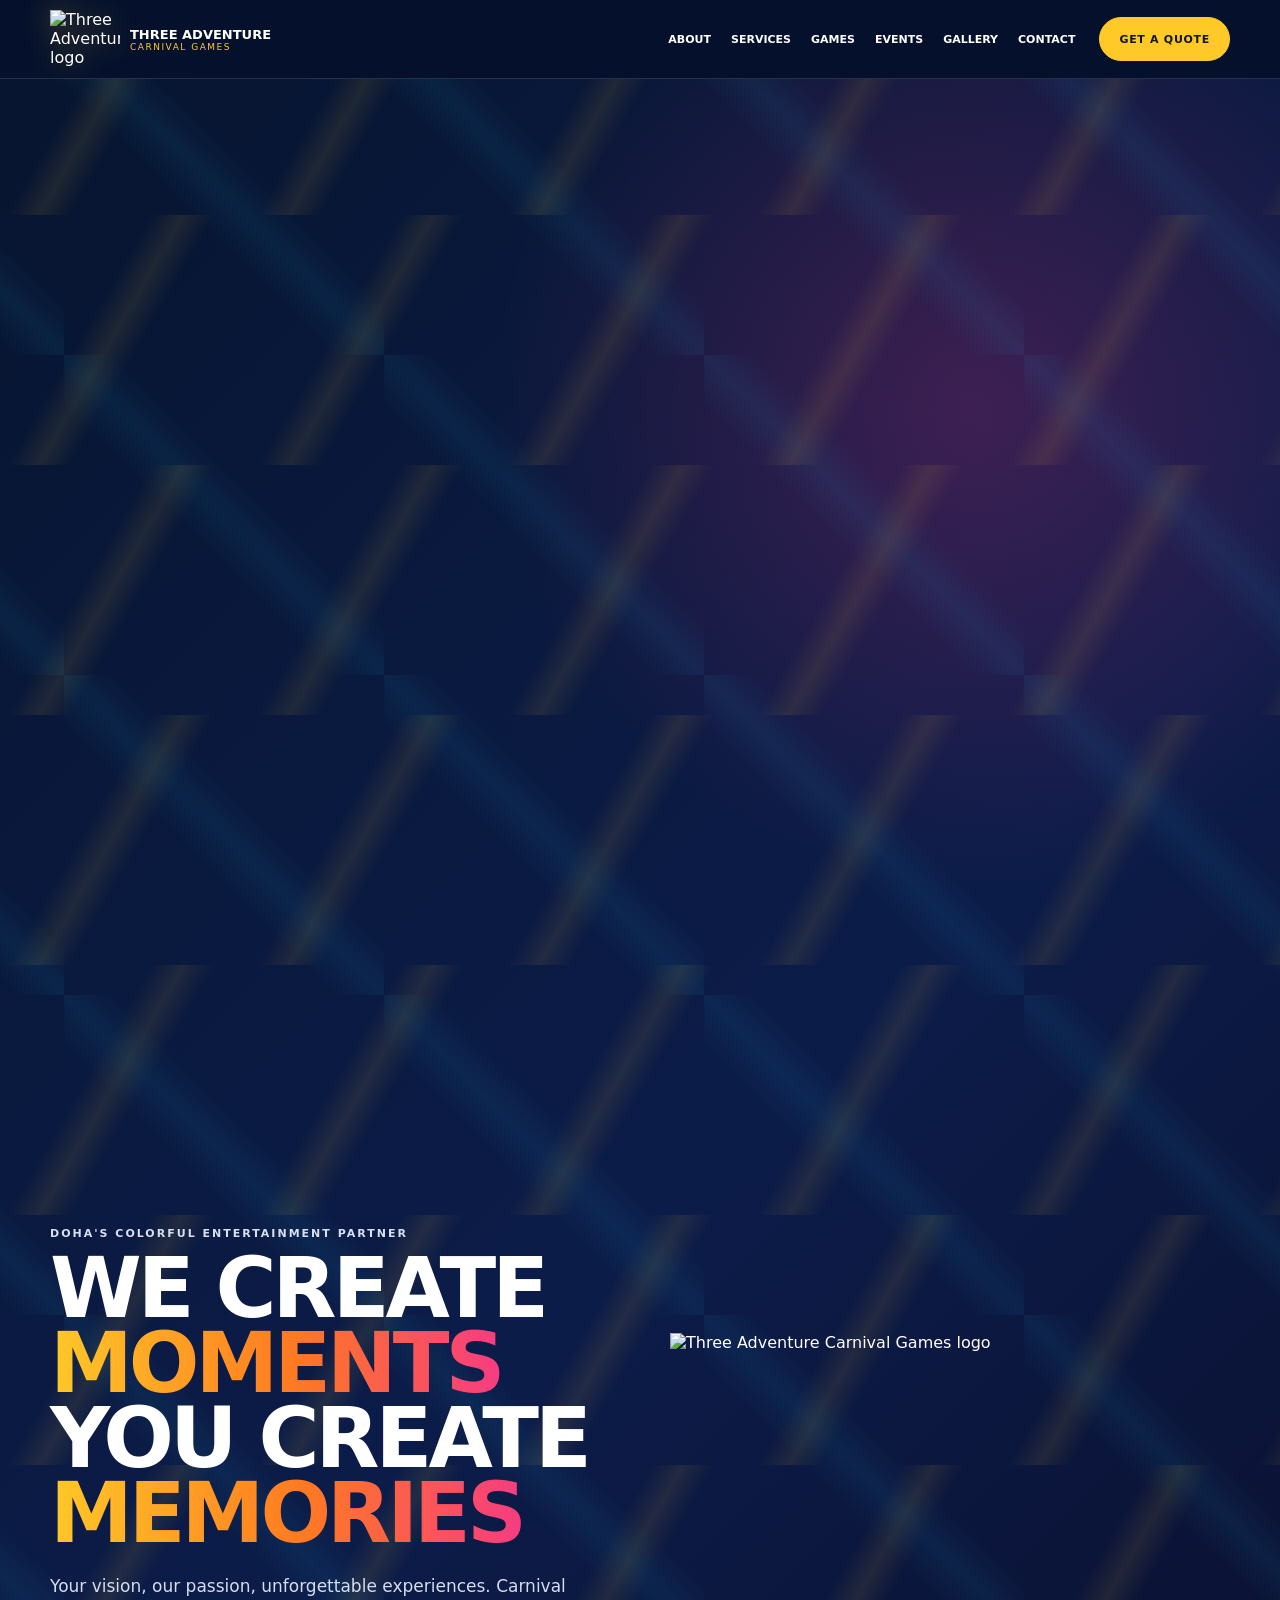
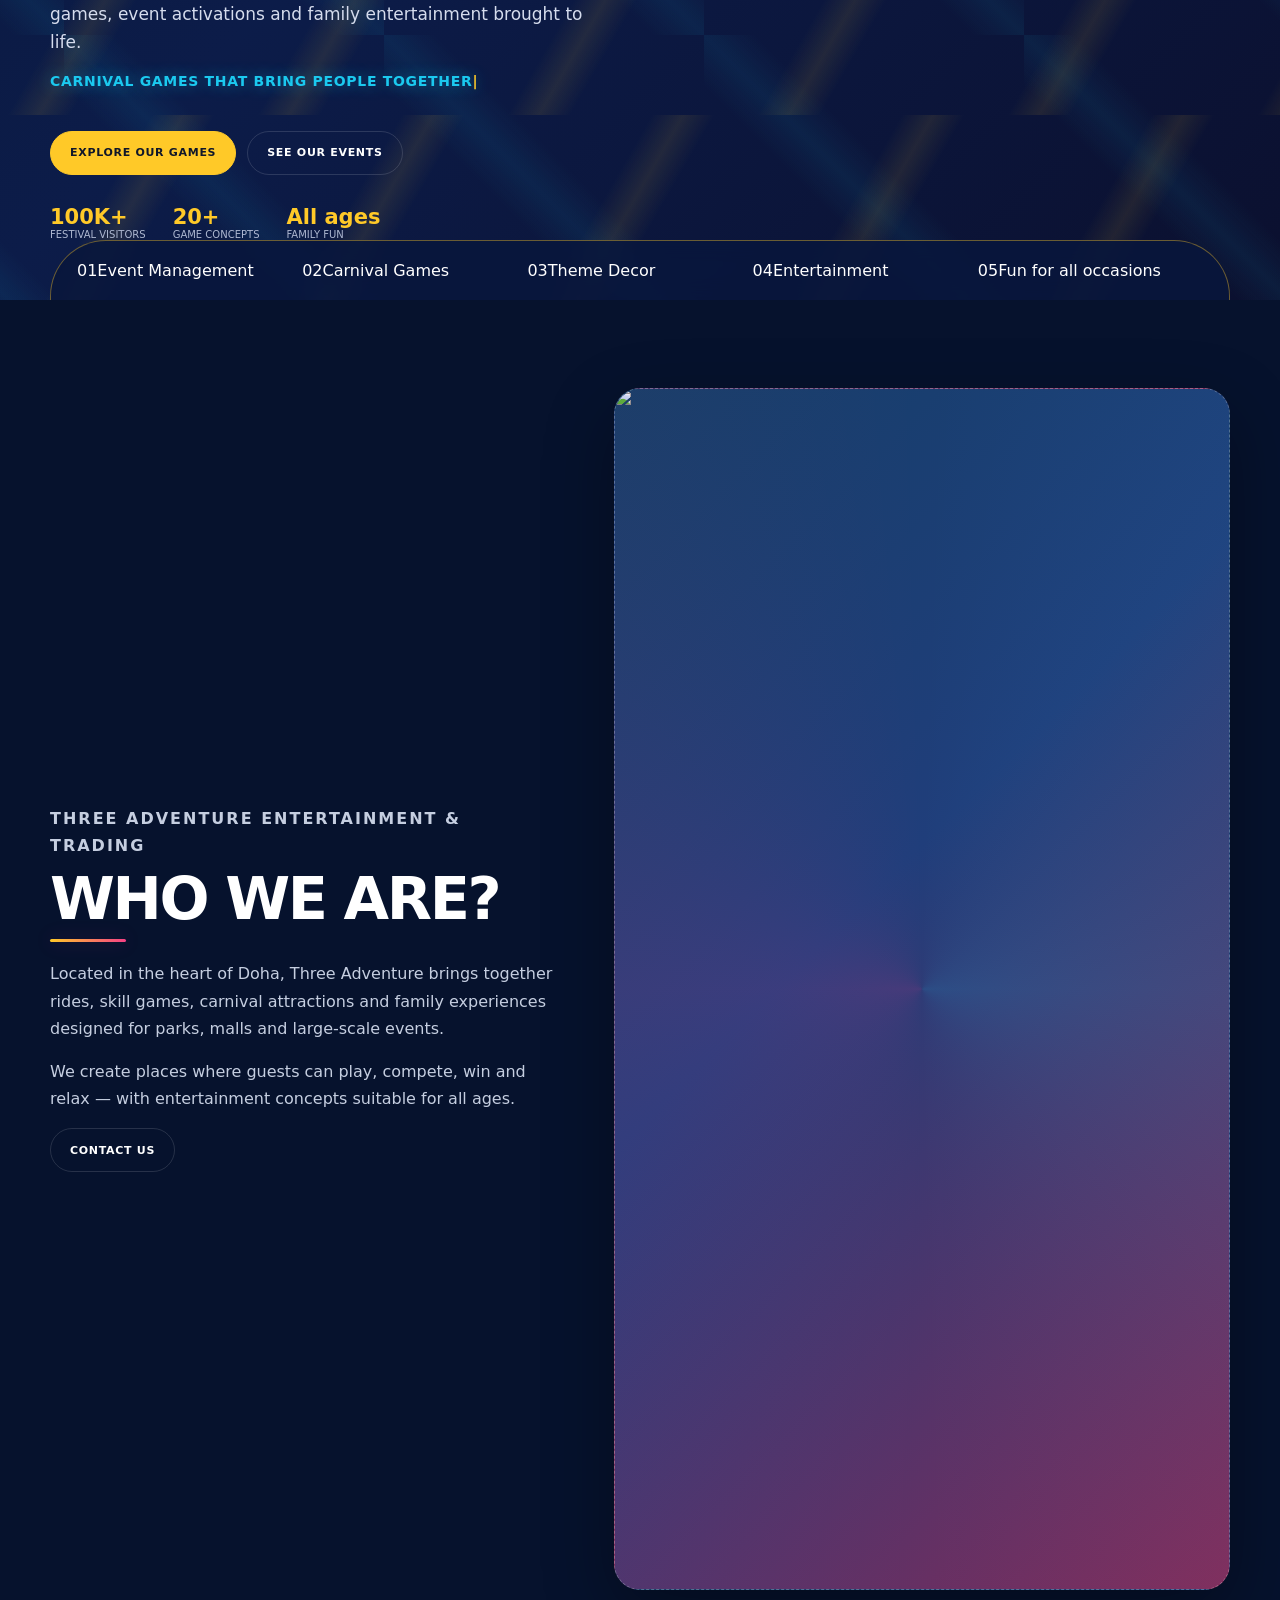
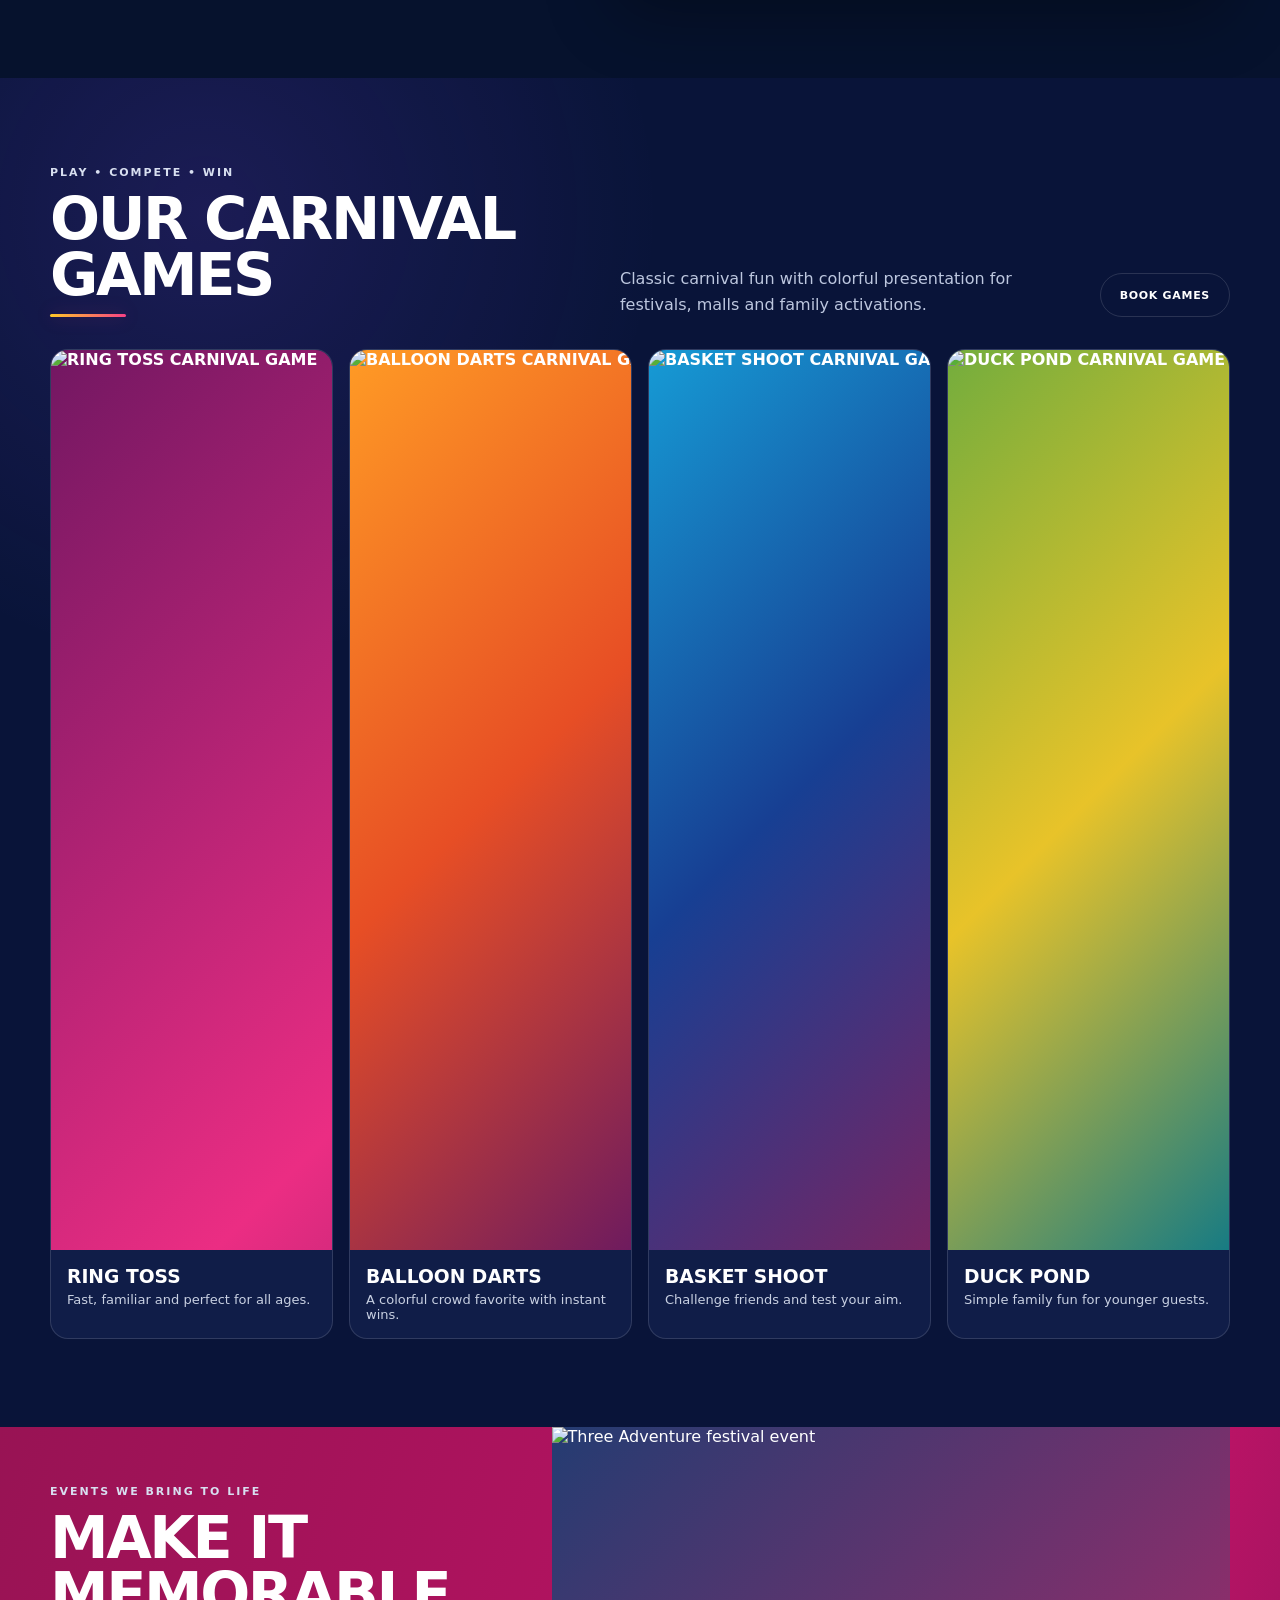
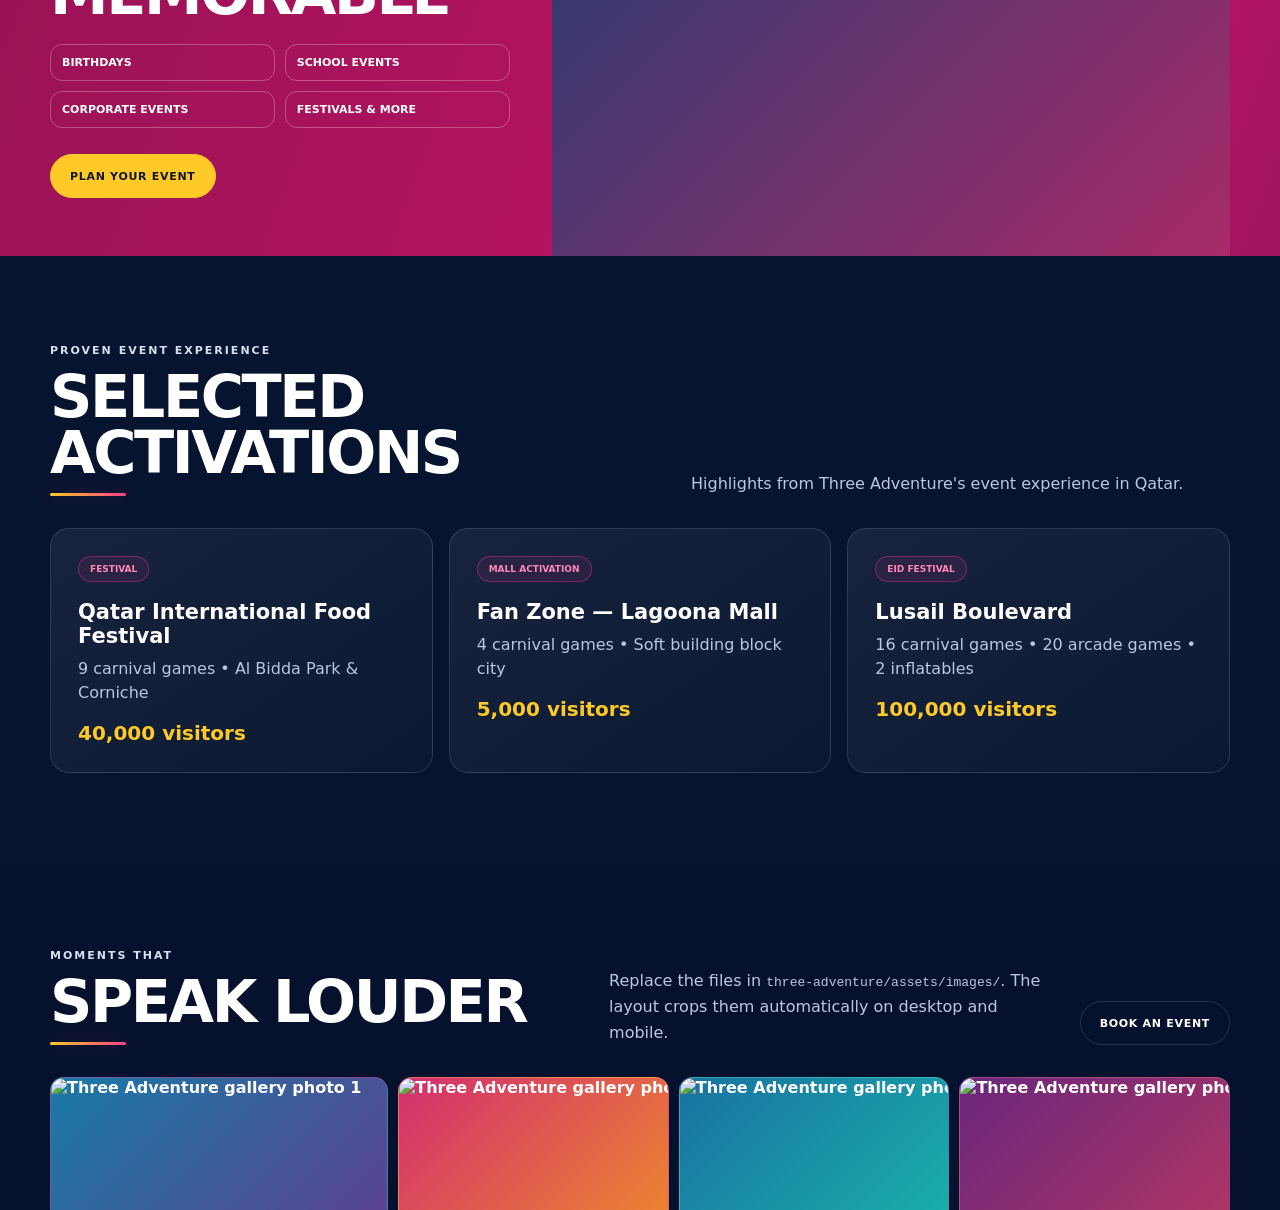
==== commit ab029bf6: "Add Three Adventure asset-ready responsive site" ====
--- a/three-adventure/index.html
+++ b/three-adventure/index.html
@@ -1 +1,107 @@
-<!doctype html><html lang="en"><head><meta charset="utf-8"><meta name="viewport" content="width=device-width,initial-scale=1"><meta name="theme-color" content="#06122d"><title>Three Adventure | Carnival Games & Entertainment</title><meta name="description" content="Three Adventure Entertainment & Trading — carnival games, event activations and family entertainment in Doha, Qatar."><link rel="stylesheet" href="base.css"><link rel="stylesheet" href="motion.css"></head><body><div class="mesh" aria-hidden="true"><i class="blob"></i><i class="blob"></i><i class="blob"></i><i class="blob"></i><i class="grid"></i></div><div class="cursor-glow" id="cursorGlow" aria-hidden="true"></div><header class="nav" id="top"><div class="wrap navin"><a class="brand" href="#top"><img src="https://imgpx.com/en/yzPf0WLTljuN.png" alt="Three Adventure Carnival Games logo"><span><b>Three Adventure</b><small>Carnival Games</small></span></a><button class="menu" id="menu">Menu</button><nav class="links" id="links"><a href="#about">About</a><a href="#services">Services</a><a href="#games">Games</a><a href="#events">Events</a><a href="#gallery">Gallery</a><a href="#contact">Contact</a></nav><a class="btn primary quote" href="#contact">Get a quote</a></div></header><div class="bulbs topbulbs" aria-hidden="true"></div><main><section class="hero"><div class="wrap hero-grid"><div class="reveal"><p class="eyebrow">Doha's colorful entertainment partner</p><h1>We create <span class="rainbow">moments</span><br>you create <span class="rainbow">memories</span></h1><p class="lead">Your vision, our passion, unforgettable experiences. Carnival games, event activations and family entertainment brought to life.</p><p class="typing"><span id="typing"></span><span class="caret">|</span></p><div class="actions"><a class="btn primary" href="#games">Explore our games</a><a class="btn" href="#events">See our events</a></div><div class="stats"><div><strong>100K+</strong><span>festival visitors</span></div><div><strong>20+</strong><span>game concepts</span></div><div><strong>All ages</strong><span>family fun</span></div></div></div><div class="logo-stage reveal"><div class="halo h1"></div><div class="halo h2"></div><img class="hero-logo" src="https://imgpx.com/en/yzPf0WLTljuN.png" alt="Three Adventure Carnival Games logo"><i class="spark s1"></i><i class="spark s2"></i><i class="spark s3"></i></div></div><div class="wrap services rgb-frame" id="services"><div class="svc"><span class="ico">01</span>Event Management</div><div class="svc"><span class="ico">02</span>Carnival Games</div><div class="svc"><span class="ico">03</span>Theme Decor</div><div class="svc"><span class="ico">04</span>Entertainment</div><div class="svc"><span class="ico">05</span>Fun for all occasions</div></div><div class="bulbs" aria-hidden="true"></div></section><section class="section" id="about"><div class="wrap split"><div class="copy reveal"><p class="eyebrow" style="color:#a8d94a">Three Adventure Entertainment & Trading</p><h2>Who we are?</h2><p>Located in the heart of Doha, Three Adventure brings together rides, skill games, carnival attractions and family experiences designed for parks, malls and large-scale events.</p><p>We create places where guests can play, compete, win and relax — with entertainment concepts suitable for all ages.</p><a class="btn" href="#contact">Read more</a></div><div class="photo reveal">About / carnival image<br><small>Upload your real image later</small></div></div></section><section class="section games" id="games"><div class="wrap"><div class="headrow reveal"><div><p class="eyebrow">Play • Compete • Win</p><h2>Our <span style="color:#a8d94a">carnival</span> <span style="color:#ff7a21">games</span></h2></div><p>Classic carnival fun with colorful presentation for festivals, malls and family activations.</p><a class="btn" href="#contact">Book games</a></div><div class="cards"><article class="card reveal"><div class="pic">Ring Toss</div><div><h3>Ring Toss</h3><p>Fast, familiar and perfect for all ages.</p></div></article><article class="card reveal"><div class="pic">Balloon Darts</div><div><h3>Balloon Darts</h3><p>A colorful crowd favorite with instant wins.</p></div></article><article class="card reveal"><div class="pic">Basket Shoot</div><div><h3>Basket Shoot</h3><p>Challenge friends and test your aim.</p></div></article><article class="card reveal"><div class="pic">Duck Pond</div><div><h3>Duck Pond</h3><p>Simple family fun for younger guests.</p></div></article></div></div></section><section class="events" id="events"><div class="wrap eventgrid"><div class="eventcopy reveal"><p class="eyebrow">Events we bring to life</p><h2>Make it <span style="color:#ffc928">memorable</span></h2><div class="chips"><span>Birthdays</span><span>School events</span><span>Corporate events</span><span>Festivals & more</span></div><a class="btn primary" href="#contact">Plan your event</a></div><div class="photo eventphoto reveal">Festival / event image<br><small>Upload event photo later</small></div></div></section><section class="section cases"><div class="wrap"><div class="headrow reveal"><div><p class="eyebrow" style="color:#1bc9ef">Proven event experience</p><h2>Selected <span style="color:#f5338f">activations</span></h2></div><p>Highlights from Three Adventure's event experience in Qatar.</p></div><div class="casegrid"><article class="case reveal"><span class="tag">Festival</span><h3>Qatar International Food Festival</h3><p>9 carnival games • Al Bidda Park & Corniche</p><strong>40,000 visitors</strong></article><article class="case reveal"><span class="tag">Mall activation</span><h3>Fan Zone — Lagoona Mall</h3><p>4 carnival games • Soft building block city</p><strong>5,000 visitors</strong></article><article class="case reveal"><span class="tag">Eid festival</span><h3>Lusail Boulevard</h3><p>16 carnival games • 20 arcade games • 2 inflatables</p><strong>100,000 visitors</strong></article></div></div></section><div class="bulbs" aria-hidden="true"></div><section class="section" id="gallery"><div class="wrap"><div class="headrow reveal"><div><p class="eyebrow">Moments that</p><h2><span style="color:#ff7a21">speak</span> <span style="color:#1bc9ef">louder</span></h2></div><p>Gallery slots ready for your real carnival, game and guest photos.</p><a class="btn" href="#contact">Book an event</a></div><div class="gallery"><div class="tile reveal">Photo 01</div><div class="tile reveal">Photo 02</div><div class="tile reveal">Photo 03</div><div class="tile reveal">Photo 04</div><div class="tile reveal">Photo 05</div><div class="tile reveal">Photo 06</div></div></div></section><section class="section contact" id="contact"><div class="wrap contactgrid"><div class="copy reveal"><p class="eyebrow" style="color:#ffc928">Start your next adventure</p><h2>Tell us about your <span style="color:#f5338f">event</span></h2><p>Share your venue, date, audience and preferred games. Your real event photos can be added without changing the layout.</p><a class="btn primary" href="#top">Back to top</a></div><div class="box reveal rgb-frame"><h3>Three Adventure</h3><p>Carnival Games • Event Activations • Theme Decor • Entertainment</p><p><strong style="color:#ffc928">Doha • Qatar</strong></p></div></div></section></main><div class="bulbs" aria-hidden="true"></div><footer class="footer"><div class="wrap foot"><div><a class="brand" href="#top"><img src="https://imgpx.com/en/yzPf0WLTljuN.png" alt="Three Adventure Carnival Games logo"><span><b>Three Adventure</b><small>Entertainment & Trading</small></span></a><p>Bringing joy, excitement and unforgettable memories to every event.</p></div><div class="col"><h3>Quick links</h3><a href="#about">About us</a><a href="#games">Games</a><a href="#events">Events</a><a href="#gallery">Gallery</a></div><div class="col"><h3>Location</h3><span>Doha • Qatar</span><a href="#contact">Contact us</a></div></div><div class="wrap bottom">© <span id="year"></span> Three Adventure Entertainment & Trading. All rights reserved.</div></footer><script src="script.js"></script></body></html>
+<!doctype html>
+<html lang="en">
+<head>
+  <meta charset="utf-8">
+  <meta name="viewport" content="width=device-width, initial-scale=1">
+  <meta name="theme-color" content="#06122d">
+  <title>Three Adventure | Carnival Games & Entertainment</title>
+  <meta name="description" content="Three Adventure Entertainment & Trading — carnival games, event activations and family entertainment in Doha, Qatar.">
+  <link rel="stylesheet" href="./base.css">
+  <link rel="stylesheet" href="./motion.css">
+</head>
+<body>
+  <div class="mesh" aria-hidden="true"><i></i><i></i><i></i></div>
+
+  <header class="nav" id="top">
+    <div class="wrap navin">
+      <a class="brand" href="#top" aria-label="Three Adventure home">
+        <img class="brand-logo js-logo" src="./assets/images/logo.png" data-fallback="https://imgpx.com/en/yzPf0WLTljuN.png" alt="Three Adventure logo" width="120" height="80">
+        <span><b>Three Adventure</b><small>Carnival Games</small></span>
+      </a>
+      <button class="menu" id="menu" type="button" aria-expanded="false" aria-controls="links">Menu</button>
+      <nav class="links" id="links" aria-label="Main navigation">
+        <a href="#about">About</a><a href="#services">Services</a><a href="#games">Games</a><a href="#events">Events</a><a href="#gallery">Gallery</a><a href="#contact">Contact</a>
+      </nav>
+      <a class="btn primary quote" href="#contact">Get a quote</a>
+    </div>
+  </header>
+
+  <main>
+    <section class="hero">
+      <div class="hero-media media-slot" data-placeholder="HERO • hero-desktop.jpg 1920 × 1080 px • hero-mobile.jpg 1080 × 1350 px">
+        <picture>
+          <source media="(max-width: 640px)" srcset="./assets/images/hero-mobile.jpg">
+          <img src="./assets/images/hero-desktop.jpg" alt="Three Adventure carnival entertainment" width="1920" height="1080" fetchpriority="high">
+        </picture>
+      </div>
+      <div class="hero-shade" aria-hidden="true"></div>
+      <div class="wrap hero-grid">
+        <div class="hero-copy reveal">
+          <p class="eyebrow">Doha's colorful entertainment partner</p>
+          <h1>We create <span class="rainbow">moments</span><br>you create <span class="rainbow">memories</span></h1>
+          <p class="lead">Your vision, our passion, unforgettable experiences. Carnival games, event activations and family entertainment brought to life.</p>
+          <p class="typing"><span id="typing"></span><span class="caret">|</span></p>
+          <div class="actions"><a class="btn primary" href="#games">Explore our games</a><a class="btn" href="#events">See our events</a></div>
+          <div class="stats"><div><strong>100K+</strong><span>festival visitors</span></div><div><strong>20+</strong><span>game concepts</span></div><div><strong>All ages</strong><span>family fun</span></div></div>
+        </div>
+        <div class="logo-stage reveal">
+          <img class="hero-logo js-logo" src="./assets/images/logo.png" data-fallback="https://imgpx.com/en/yzPf0WLTljuN.png" alt="Three Adventure Carnival Games logo" width="600" height="400">
+        </div>
+      </div>
+      <div class="wrap services" id="services">
+        <div><span>01</span>Event Management</div><div><span>02</span>Carnival Games</div><div><span>03</span>Theme Decor</div><div><span>04</span>Entertainment</div><div><span>05</span>Fun for all occasions</div>
+      </div>
+    </section>
+
+    <section class="section" id="about">
+      <div class="wrap split">
+        <div class="copy reveal"><p class="eyebrow green">Three Adventure Entertainment & Trading</p><h2>Who we are?</h2><p>Located in the heart of Doha, Three Adventure brings together rides, skill games, carnival attractions and family experiences designed for parks, malls and large-scale events.</p><p>We create places where guests can play, compete, win and relax — with entertainment concepts suitable for all ages.</p><a class="btn" href="#contact">Contact us</a></div>
+        <div class="photo media-slot reveal" data-placeholder="ABOUT IMAGE • about-main.jpg • 1600 × 1200 px">
+          <img src="./assets/images/about-main.jpg" alt="Three Adventure carnival setup" width="1600" height="1200" loading="lazy" decoding="async">
+        </div>
+      </div>
+    </section>
+
+    <section class="section games" id="games">
+      <div class="wrap">
+        <div class="headrow reveal"><div><p class="eyebrow">Play • Compete • Win</p><h2>Our <span class="green">carnival</span> <span class="orange">games</span></h2></div><p>Classic carnival fun with colorful presentation for festivals, malls and family activations.</p><a class="btn" href="#contact">Book games</a></div>
+        <div class="cards">
+          <article class="card reveal"><div class="pic media-slot" data-placeholder="GAME 01 • game-ring-toss.jpg • 1200 × 900 px"><img src="./assets/images/game-ring-toss.jpg" alt="Ring Toss carnival game" width="1200" height="900" loading="lazy" decoding="async"></div><div class="card-copy"><h3>Ring Toss</h3><p>Fast, familiar and perfect for all ages.</p></div></article>
+          <article class="card reveal"><div class="pic media-slot" data-placeholder="GAME 02 • game-balloon-darts.jpg • 1200 × 900 px"><img src="./assets/images/game-balloon-darts.jpg" alt="Balloon Darts carnival game" width="1200" height="900" loading="lazy" decoding="async"></div><div class="card-copy"><h3>Balloon Darts</h3><p>A colorful crowd favorite with instant wins.</p></div></article>
+          <article class="card reveal"><div class="pic media-slot" data-placeholder="GAME 03 • game-basket-shoot.jpg • 1200 × 900 px"><img src="./assets/images/game-basket-shoot.jpg" alt="Basket Shoot carnival game" width="1200" height="900" loading="lazy" decoding="async"></div><div class="card-copy"><h3>Basket Shoot</h3><p>Challenge friends and test your aim.</p></div></article>
+          <article class="card reveal"><div class="pic media-slot" data-placeholder="GAME 04 • game-duck-pond.jpg • 1200 × 900 px"><img src="./assets/images/game-duck-pond.jpg" alt="Duck Pond carnival game" width="1200" height="900" loading="lazy" decoding="async"></div><div class="card-copy"><h3>Duck Pond</h3><p>Simple family fun for younger guests.</p></div></article>
+        </div>
+      </div>
+    </section>
+
+    <section class="events" id="events">
+      <div class="wrap eventgrid">
+        <div class="eventcopy reveal"><p class="eyebrow">Events we bring to life</p><h2>Make it <span class="yellow">memorable</span></h2><div class="chips"><span>Birthdays</span><span>School events</span><span>Corporate events</span><span>Festivals & more</span></div><a class="btn primary" href="#contact">Plan your event</a></div>
+        <div class="eventphoto media-slot reveal" data-placeholder="EVENT IMAGE • event-main.jpg • 1600 × 1000 px"><img src="./assets/images/event-main.jpg" alt="Three Adventure festival event" width="1600" height="1000" loading="lazy" decoding="async"></div>
+      </div>
+    </section>
+
+    <section class="section cases">
+      <div class="wrap"><div class="headrow reveal"><div><p class="eyebrow cyan">Proven event experience</p><h2>Selected <span class="pink">activations</span></h2></div><p>Highlights from Three Adventure's event experience in Qatar.</p></div><div class="casegrid"><article class="case reveal"><span class="tag">Festival</span><h3>Qatar International Food Festival</h3><p>9 carnival games • Al Bidda Park & Corniche</p><strong>40,000 visitors</strong></article><article class="case reveal"><span class="tag">Mall activation</span><h3>Fan Zone — Lagoona Mall</h3><p>4 carnival games • Soft building block city</p><strong>5,000 visitors</strong></article><article class="case reveal"><span class="tag">Eid festival</span><h3>Lusail Boulevard</h3><p>16 carnival games • 20 arcade games • 2 inflatables</p><strong>100,000 visitors</strong></article></div></div>
+    </section>
+
+    <section class="section" id="gallery">
+      <div class="wrap"><div class="headrow reveal"><div><p class="eyebrow">Moments that</p><h2><span class="orange">speak</span> <span class="cyan">louder</span></h2></div><p>Replace the files in <code>three-adventure/assets/images/</code>. The layout crops them automatically on desktop and mobile.</p><a class="btn" href="#contact">Book an event</a></div>
+        <div class="gallery">
+          <div class="tile portrait media-slot reveal" data-placeholder="PHOTO 01 • gallery-01.jpg • 1200 × 1600 px"><img src="./assets/images/gallery-01.jpg" alt="Three Adventure gallery photo 1" width="1200" height="1600" loading="lazy" decoding="async"></div>
+          <div class="tile media-slot reveal" data-placeholder="PHOTO 02 • gallery-02.jpg • 1200 × 900 px"><img src="./assets/images/gallery-02.jpg" alt="Three Adventure gallery photo 2" width="1200" height="900" loading="lazy" decoding="async"></div>
+          <div class="tile media-slot reveal" data-placeholder="PHOTO 03 • gallery-03.jpg • 1200 × 900 px"><img src="./assets/images/gallery-03.jpg" alt="Three Adventure gallery photo 3" width="1200" height="900" loading="lazy" decoding="async"></div>
+          <div class="tile media-slot reveal" data-placeholder="PHOTO 04 • gallery-04.jpg • 1200 × 900 px"><img src="./assets/images/gallery-04.jpg" alt="Three Adventure gallery photo 4" width="1200" height="900" loading="lazy" decoding="async"></div>
+          <div class="tile media-slot reveal" data-placeholder="PHOTO 05 • gallery-05.jpg • 1200 × 900 px"><img src="./assets/images/gallery-05.jpg" alt="Three Adventure gallery photo 5" width="1200" height="900" loading="lazy" decoding="async"></div>
+          <div class="tile media-slot reveal" data-placeholder="PHOTO 06 • gallery-06.jpg • 1200 × 900 px"><img src="./assets/images/gallery-06.jpg" alt="Three Adventure gallery photo 6" width="1200" height="900" loading="lazy" decoding="async"></div>
+        </div>
+      </div>
+    </section>
+
+    <section class="section contact" id="contact"><div class="wrap contactgrid"><div class="copy reveal"><p class="eyebrow yellow">Start your next adventure</p><h2>Tell us about your <span class="pink">event</span></h2><p>Share your venue, date, audience and preferred games. Your real event photos can be swapped in GitHub without changing the layout.</p><a class="btn primary" href="#top">Back to top</a></div><div class="box reveal"><h3>Three Adventure</h3><p>Carnival Games • Event Activations • Theme Decor • Entertainment</p><p><strong class="yellow">Doha • Qatar</strong></p></div></div></section>
+  </main>
+
+  <footer class="footer"><div class="wrap foot"><div><a class="brand" href="#top"><img class="brand-logo js-logo" src="./assets/images/logo.png" data-fallback="https://imgpx.com/en/yzPf0WLTljuN.png" alt="Three Adventure logo" width="120" height="80"><span><b>Three Adventure</b><small>Entertainment & Trading</small></span></a><p>Bringing joy, excitement and unforgettable memories to every event.</p></div><div class="col"><h3>Quick links</h3><a href="#about">About us</a><a href="#games">Games</a><a href="#events">Events</a><a href="#gallery">Gallery</a></div><div class="col"><h3>Location</h3><span>Doha • Qatar</span><a href="#contact">Contact us</a></div></div><div class="wrap bottom">© <span id="year"></span> Three Adventure Entertainment & Trading. All rights reserved.</div></footer>
+  <script src="./script.js"></script>
+</body>
+</html>
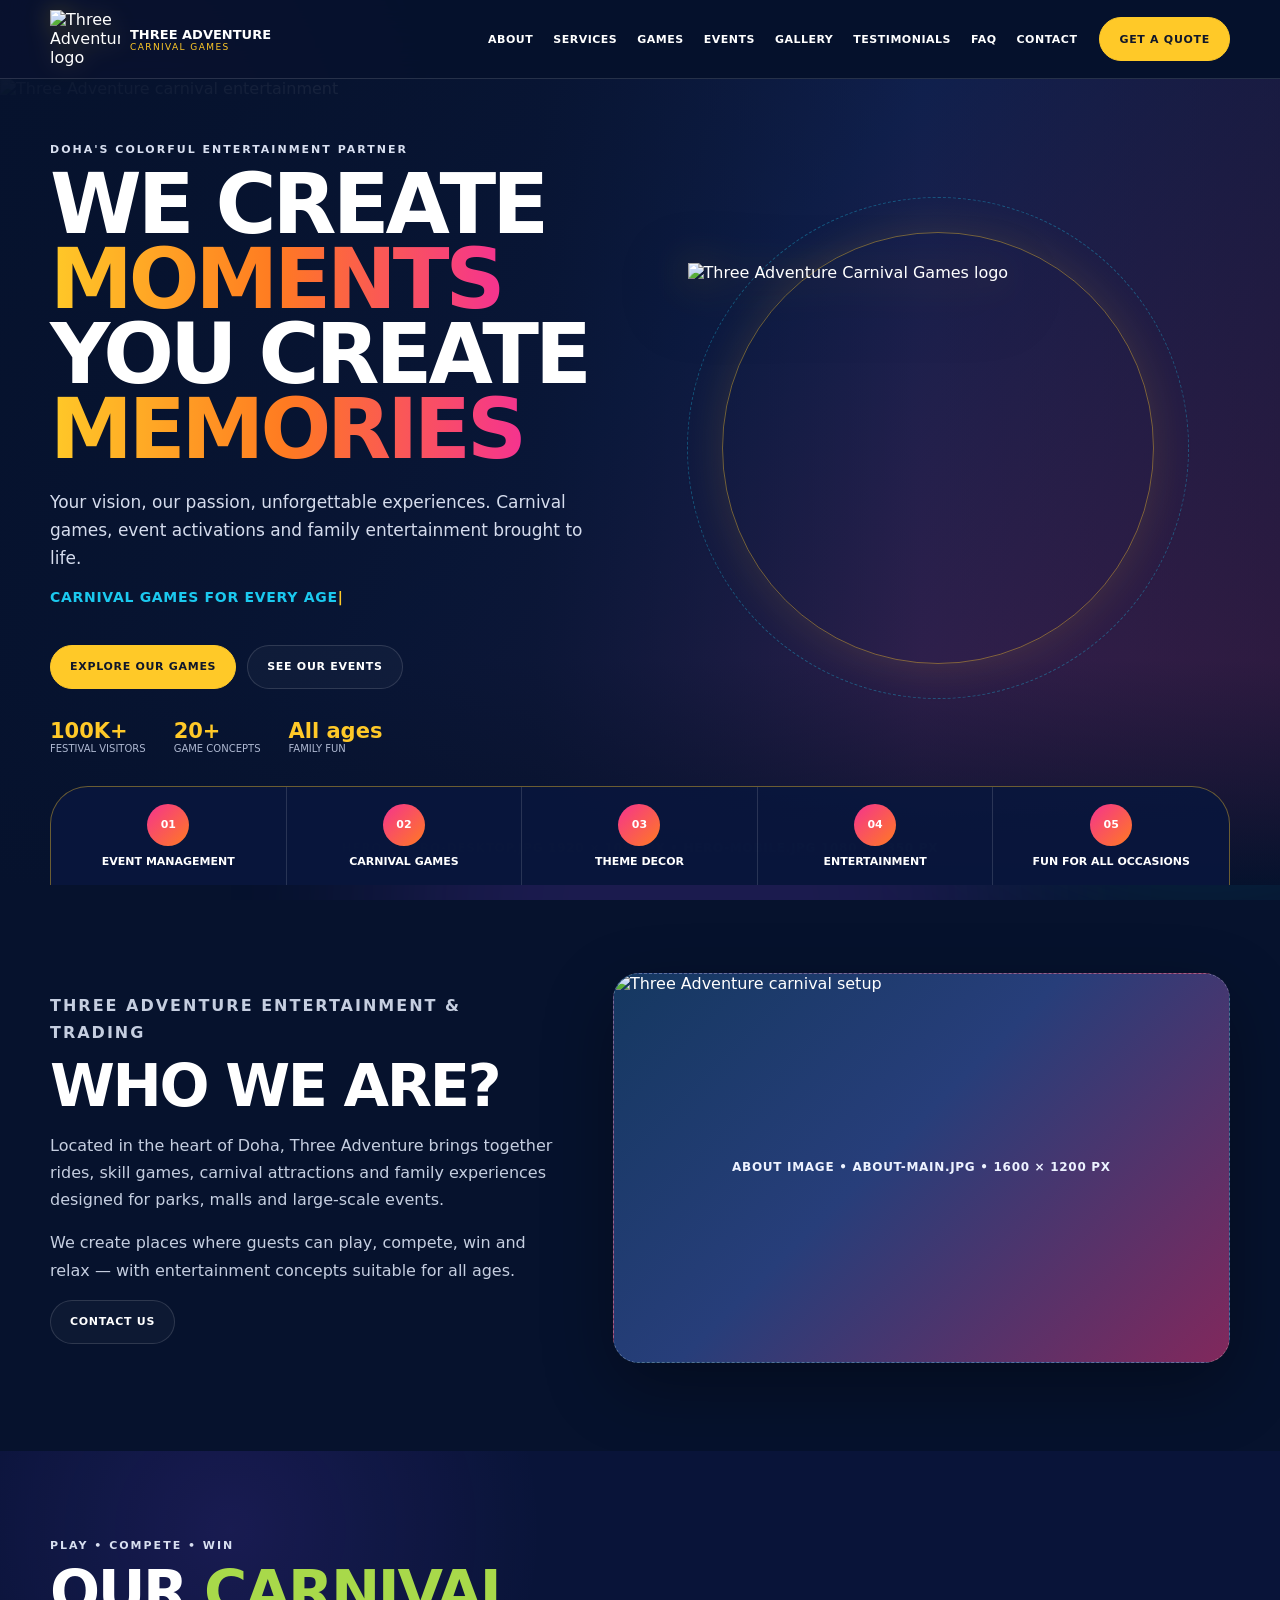
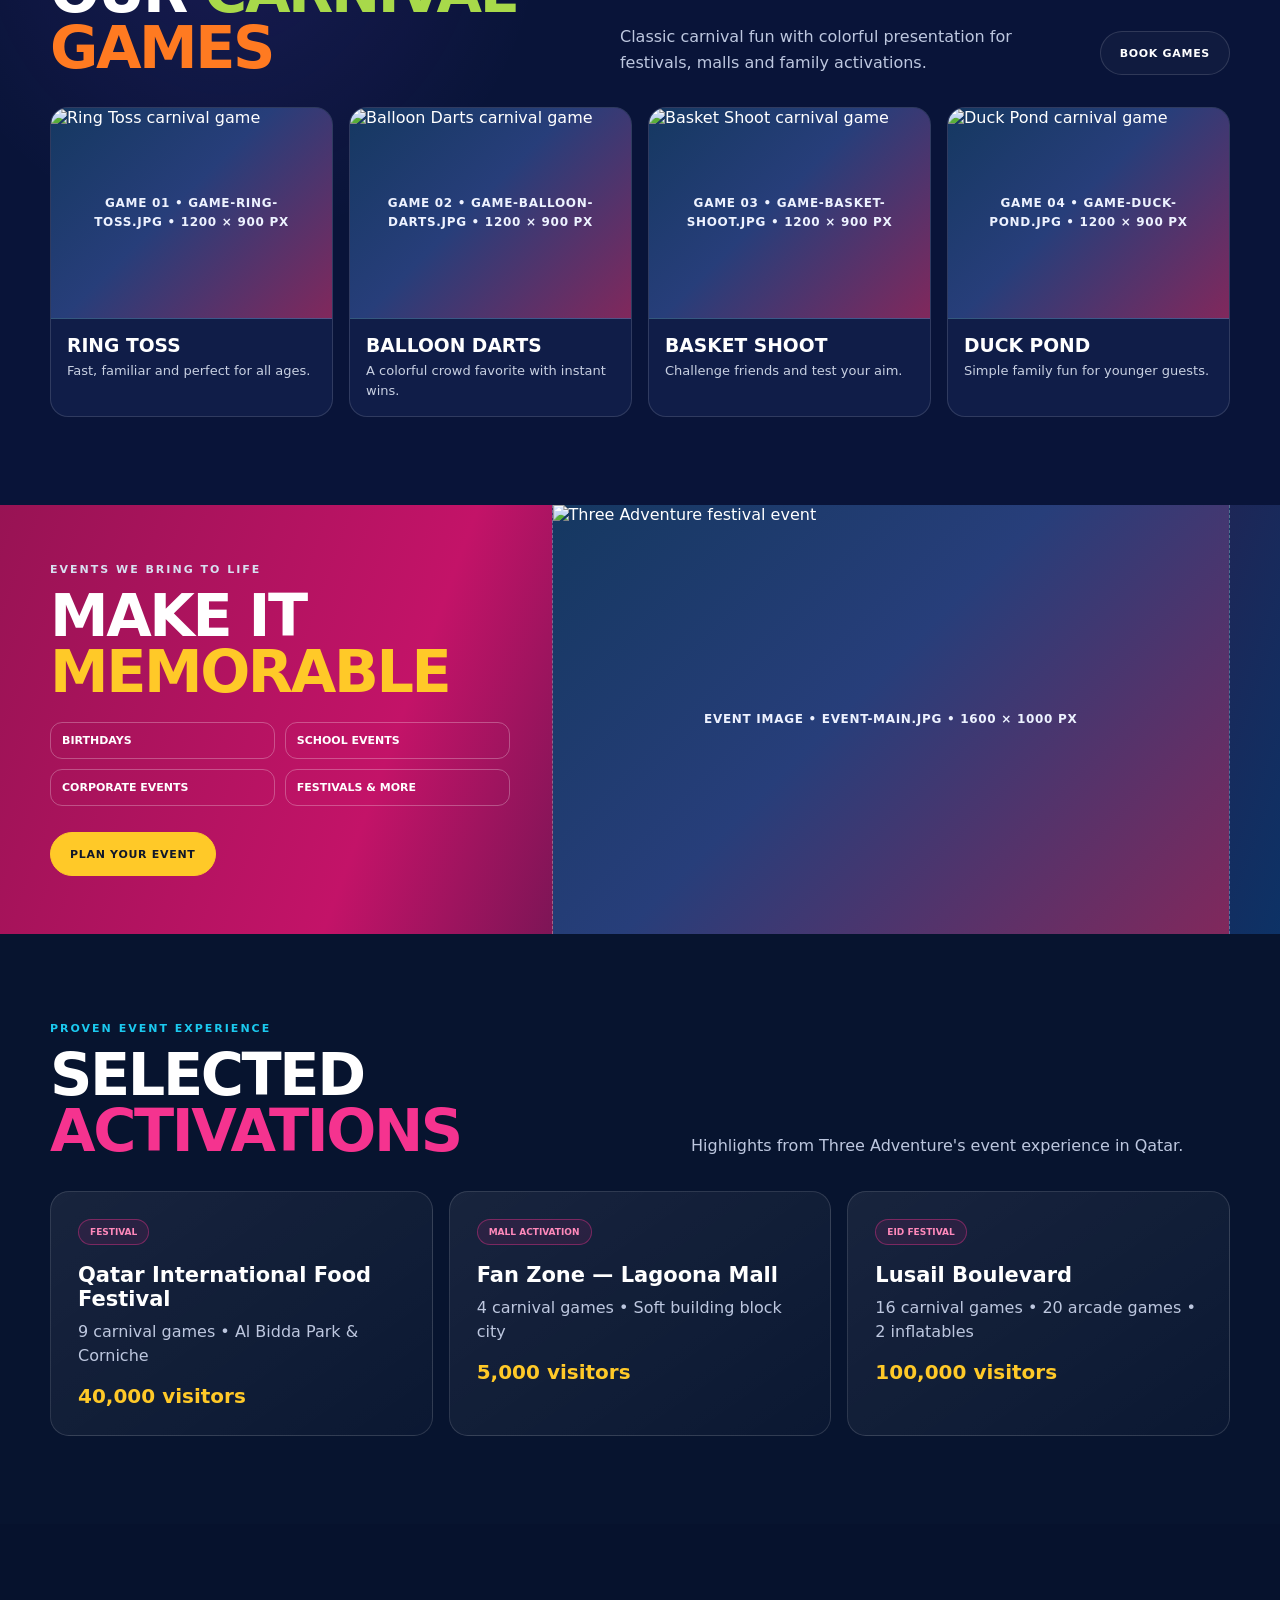
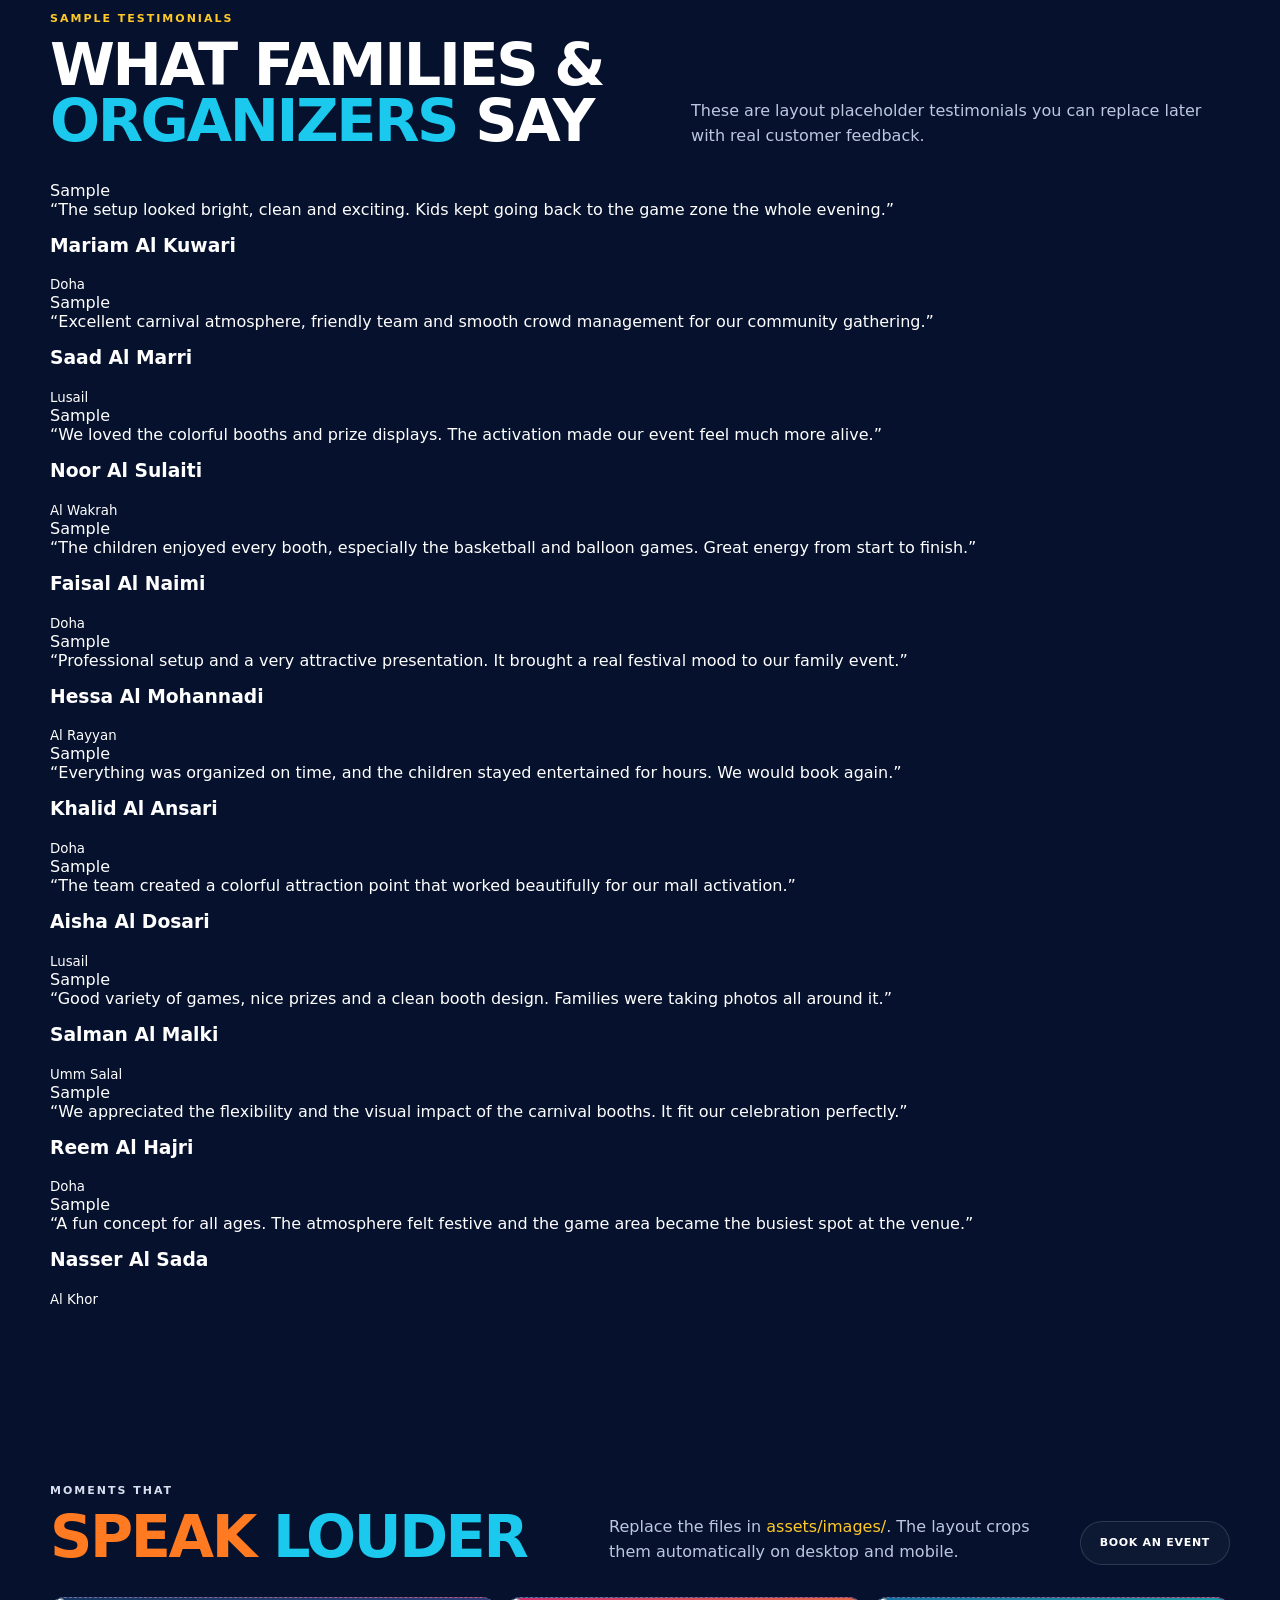
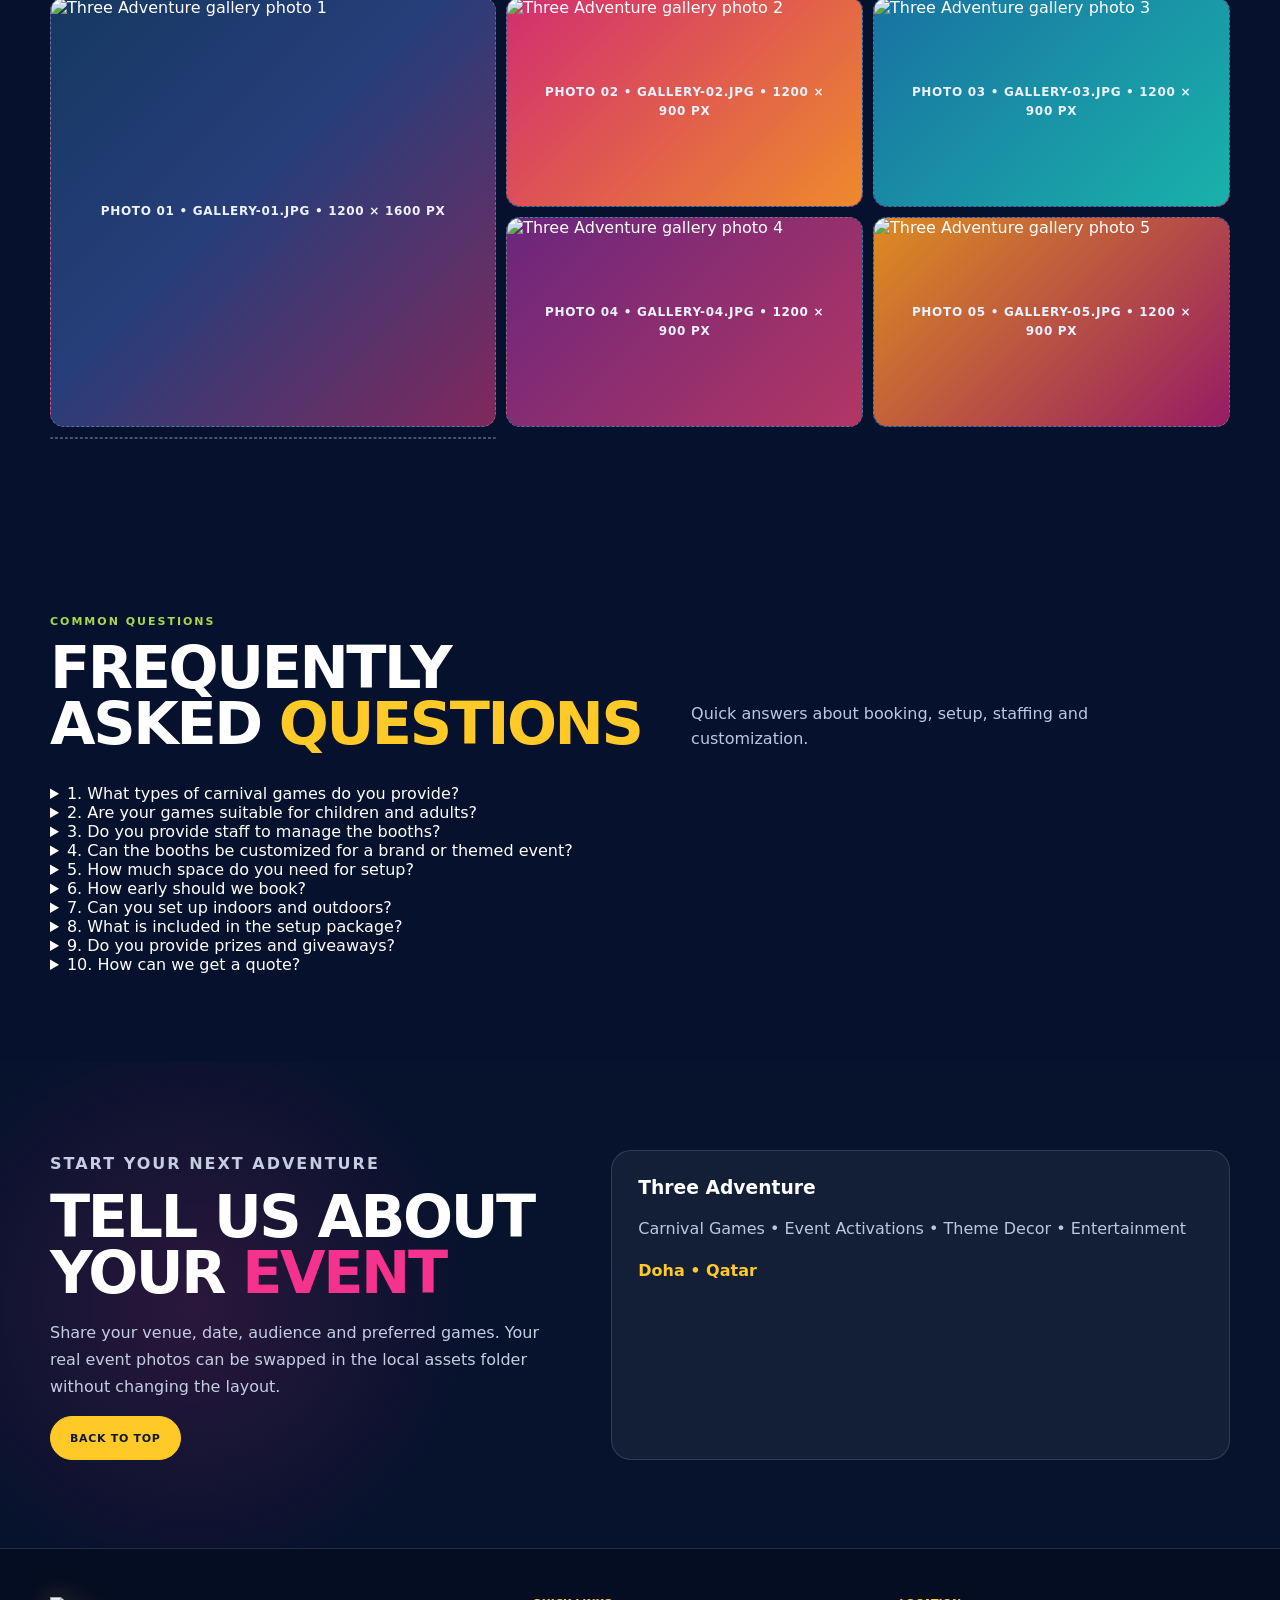
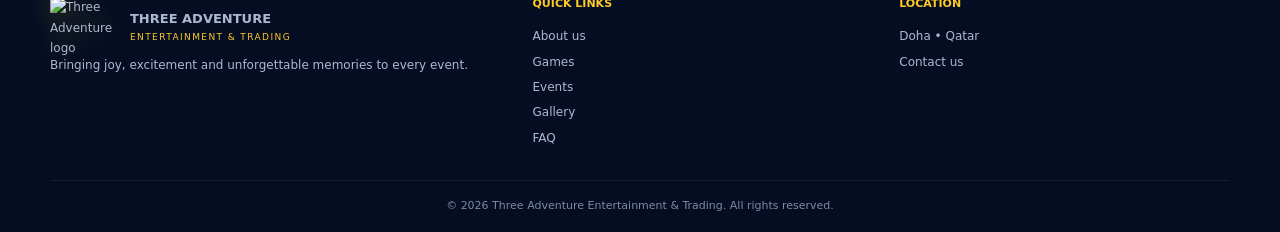
==== commit 3a9d0d2c: "Update Three Adventure lighting, FAQ and sample testimonial sections" ====
--- a/three-adventure/index.html
+++ b/three-adventure/index.html
@@ -6,6 +6,8 @@
   <meta name="theme-color" content="#06122d">
   <title>Three Adventure | Carnival Games & Entertainment</title>
   <meta name="description" content="Three Adventure Entertainment & Trading — carnival games, event activations and family entertainment in Doha, Qatar.">
+  <link rel="icon" type="image/png" href="./assets/images/logo.png">
+  <link rel="apple-touch-icon" href="./assets/images/logo.png">
   <link rel="stylesheet" href="./base.css">
   <link rel="stylesheet" href="./motion.css">
 </head>
@@ -20,7 +22,14 @@
       </a>
       <button class="menu" id="menu" type="button" aria-expanded="false" aria-controls="links">Menu</button>
       <nav class="links" id="links" aria-label="Main navigation">
-        <a href="#about">About</a><a href="#services">Services</a><a href="#games">Games</a><a href="#events">Events</a><a href="#gallery">Gallery</a><a href="#contact">Contact</a>
+        <a href="#about">About</a>
+        <a href="#services">Services</a>
+        <a href="#games">Games</a>
+        <a href="#events">Events</a>
+        <a href="#gallery">Gallery</a>
+        <a href="#testimonials">Testimonials</a>
+        <a href="#faq">FAQ</a>
+        <a href="#contact">Contact</a>
       </nav>
       <a class="btn primary quote" href="#contact">Get a quote</a>
     </div>
@@ -35,6 +44,19 @@
         </picture>
       </div>
       <div class="hero-shade" aria-hidden="true"></div>
+
+      <div class="light-bar top" aria-hidden="true">
+        <i></i><i></i><i></i><i></i><i></i><i></i><i></i><i></i><i></i><i></i><i></i><i></i><i></i><i></i><i></i><i></i><i></i><i></i>
+      </div>
+
+      <div class="floating-balls" aria-hidden="true">
+        <span class="ball b1"></span>
+        <span class="ball b2"></span>
+        <span class="ball b3"></span>
+        <span class="ball b4"></span>
+        <span class="ball b5"></span>
+      </div>
+
       <div class="wrap hero-grid">
         <div class="hero-copy reveal">
           <p class="eyebrow">Doha's colorful entertainment partner</p>
@@ -45,18 +67,32 @@
           <div class="stats"><div><strong>100K+</strong><span>festival visitors</span></div><div><strong>20+</strong><span>game concepts</span></div><div><strong>All ages</strong><span>family fun</span></div></div>
         </div>
         <div class="logo-stage reveal">
+          <div class="light-ring" aria-hidden="true"></div>
           <img class="hero-logo js-logo" src="./assets/images/logo.png" data-fallback="https://imgpx.com/en/yzPf0WLTljuN.png" alt="Three Adventure Carnival Games logo" width="600" height="400">
         </div>
       </div>
       <div class="wrap services" id="services">
-        <div><span>01</span>Event Management</div><div><span>02</span>Carnival Games</div><div><span>03</span>Theme Decor</div><div><span>04</span>Entertainment</div><div><span>05</span>Fun for all occasions</div>
+        <div><span>01</span>Event Management</div>
+        <div><span>02</span>Carnival Games</div>
+        <div><span>03</span>Theme Decor</div>
+        <div><span>04</span>Entertainment</div>
+        <div><span>05</span>Fun for all occasions</div>
       </div>
     </section>
 
     <section class="section" id="about">
       <div class="wrap split">
-        <div class="copy reveal"><p class="eyebrow green">Three Adventure Entertainment & Trading</p><h2>Who we are?</h2><p>Located in the heart of Doha, Three Adventure brings together rides, skill games, carnival attractions and family experiences designed for parks, malls and large-scale events.</p><p>We create places where guests can play, compete, win and relax — with entertainment concepts suitable for all ages.</p><a class="btn" href="#contact">Contact us</a></div>
-        <div class="photo media-slot reveal" data-placeholder="ABOUT IMAGE • about-main.jpg • 1600 × 1200 px">
+        <div class="copy reveal">
+          <p class="eyebrow green">Three Adventure Entertainment & Trading</p>
+          <h2>Who we are?</h2>
+          <p>Located in the heart of Doha, Three Adventure brings together rides, skill games, carnival attractions and family experiences designed for parks, malls and large-scale events.</p>
+          <p>We create places where guests can play, compete, win and relax — with entertainment concepts suitable for all ages.</p>
+          <a class="btn" href="#contact">Contact us</a>
+        </div>
+        <div class="photo media-slot reveal fancy-frame" data-placeholder="ABOUT IMAGE • about-main.jpg • 1600 × 1200 px">
+          <div class="light-bar photo-lights" aria-hidden="true">
+            <i></i><i></i><i></i><i></i><i></i><i></i><i></i><i></i><i></i><i></i><i></i><i></i>
+          </div>
           <img src="./assets/images/about-main.jpg" alt="Three Adventure carnival setup" width="1600" height="1200" loading="lazy" decoding="async">
         </div>
       </div>
@@ -64,7 +100,11 @@
 
     <section class="section games" id="games">
       <div class="wrap">
-        <div class="headrow reveal"><div><p class="eyebrow">Play • Compete • Win</p><h2>Our <span class="green">carnival</span> <span class="orange">games</span></h2></div><p>Classic carnival fun with colorful presentation for festivals, malls and family activations.</p><a class="btn" href="#contact">Book games</a></div>
+        <div class="headrow reveal">
+          <div><p class="eyebrow">Play • Compete • Win</p><h2>Our <span class="green">carnival</span> <span class="orange">games</span></h2></div>
+          <p>Classic carnival fun with colorful presentation for festivals, malls and family activations.</p>
+          <a class="btn" href="#contact">Book games</a>
+        </div>
         <div class="cards">
           <article class="card reveal"><div class="pic media-slot" data-placeholder="GAME 01 • game-ring-toss.jpg • 1200 × 900 px"><img src="./assets/images/game-ring-toss.jpg" alt="Ring Toss carnival game" width="1200" height="900" loading="lazy" decoding="async"></div><div class="card-copy"><h3>Ring Toss</h3><p>Fast, familiar and perfect for all ages.</p></div></article>
           <article class="card reveal"><div class="pic media-slot" data-placeholder="GAME 02 • game-balloon-darts.jpg • 1200 × 900 px"><img src="./assets/images/game-balloon-darts.jpg" alt="Balloon Darts carnival game" width="1200" height="900" loading="lazy" decoding="async"></div><div class="card-copy"><h3>Balloon Darts</h3><p>A colorful crowd favorite with instant wins.</p></div></article>
@@ -76,17 +116,63 @@
 
     <section class="events" id="events">
       <div class="wrap eventgrid">
-        <div class="eventcopy reveal"><p class="eyebrow">Events we bring to life</p><h2>Make it <span class="yellow">memorable</span></h2><div class="chips"><span>Birthdays</span><span>School events</span><span>Corporate events</span><span>Festivals & more</span></div><a class="btn primary" href="#contact">Plan your event</a></div>
-        <div class="eventphoto media-slot reveal" data-placeholder="EVENT IMAGE • event-main.jpg • 1600 × 1000 px"><img src="./assets/images/event-main.jpg" alt="Three Adventure festival event" width="1600" height="1000" loading="lazy" decoding="async"></div>
+        <div class="eventcopy reveal">
+          <p class="eyebrow">Events we bring to life</p>
+          <h2>Make it <span class="yellow">memorable</span></h2>
+          <div class="chips"><span>Birthdays</span><span>School events</span><span>Corporate events</span><span>Festivals & more</span></div>
+          <a class="btn primary" href="#contact">Plan your event</a>
+        </div>
+        <div class="eventphoto media-slot reveal fancy-frame" data-placeholder="EVENT IMAGE • event-main.jpg • 1600 × 1000 px">
+          <div class="light-bar photo-lights" aria-hidden="true">
+            <i></i><i></i><i></i><i></i><i></i><i></i><i></i><i></i><i></i><i></i><i></i><i></i>
+          </div>
+          <img src="./assets/images/event-main.jpg" alt="Three Adventure festival event" width="1600" height="1000" loading="lazy" decoding="async">
+        </div>
       </div>
     </section>
 
     <section class="section cases">
-      <div class="wrap"><div class="headrow reveal"><div><p class="eyebrow cyan">Proven event experience</p><h2>Selected <span class="pink">activations</span></h2></div><p>Highlights from Three Adventure's event experience in Qatar.</p></div><div class="casegrid"><article class="case reveal"><span class="tag">Festival</span><h3>Qatar International Food Festival</h3><p>9 carnival games • Al Bidda Park & Corniche</p><strong>40,000 visitors</strong></article><article class="case reveal"><span class="tag">Mall activation</span><h3>Fan Zone — Lagoona Mall</h3><p>4 carnival games • Soft building block city</p><strong>5,000 visitors</strong></article><article class="case reveal"><span class="tag">Eid festival</span><h3>Lusail Boulevard</h3><p>16 carnival games • 20 arcade games • 2 inflatables</p><strong>100,000 visitors</strong></article></div></div>
+      <div class="wrap">
+        <div class="headrow reveal">
+          <div><p class="eyebrow cyan">Proven event experience</p><h2>Selected <span class="pink">activations</span></h2></div>
+          <p>Highlights from Three Adventure's event experience in Qatar.</p>
+        </div>
+        <div class="casegrid">
+          <article class="case reveal"><span class="tag">Festival</span><h3>Qatar International Food Festival</h3><p>9 carnival games • Al Bidda Park & Corniche</p><strong>40,000 visitors</strong></article>
+          <article class="case reveal"><span class="tag">Mall activation</span><h3>Fan Zone — Lagoona Mall</h3><p>4 carnival games • Soft building block city</p><strong>5,000 visitors</strong></article>
+          <article class="case reveal"><span class="tag">Eid festival</span><h3>Lusail Boulevard</h3><p>16 carnival games • 20 arcade games • 2 inflatables</p><strong>100,000 visitors</strong></article>
+        </div>
+      </div>
+    </section>
+
+    <section class="section testimonials" id="testimonials">
+      <div class="wrap">
+        <div class="headrow reveal">
+          <div><p class="eyebrow yellow">Sample testimonials</p><h2>What families & <span class="cyan">organizers</span> say</h2></div>
+          <p>These are layout placeholder testimonials you can replace later with real customer feedback.</p>
+        </div>
+        <div class="testimonial-grid">
+          <article class="testimonial reveal"><span class="sample-pill">Sample</span><p>“The setup looked bright, clean and exciting. Kids kept going back to the game zone the whole evening.”</p><h3>Mariam Al Kuwari</h3><small>Doha</small></article>
+          <article class="testimonial reveal"><span class="sample-pill">Sample</span><p>“Excellent carnival atmosphere, friendly team and smooth crowd management for our community gathering.”</p><h3>Saad Al Marri</h3><small>Lusail</small></article>
+          <article class="testimonial reveal"><span class="sample-pill">Sample</span><p>“We loved the colorful booths and prize displays. The activation made our event feel much more alive.”</p><h3>Noor Al Sulaiti</h3><small>Al Wakrah</small></article>
+          <article class="testimonial reveal"><span class="sample-pill">Sample</span><p>“The children enjoyed every booth, especially the basketball and balloon games. Great energy from start to finish.”</p><h3>Faisal Al Naimi</h3><small>Doha</small></article>
+          <article class="testimonial reveal"><span class="sample-pill">Sample</span><p>“Professional setup and a very attractive presentation. It brought a real festival mood to our family event.”</p><h3>Hessa Al Mohannadi</h3><small>Al Rayyan</small></article>
+          <article class="testimonial reveal"><span class="sample-pill">Sample</span><p>“Everything was organized on time, and the children stayed entertained for hours. We would book again.”</p><h3>Khalid Al Ansari</h3><small>Doha</small></article>
+          <article class="testimonial reveal"><span class="sample-pill">Sample</span><p>“The team created a colorful attraction point that worked beautifully for our mall activation.”</p><h3>Aisha Al Dosari</h3><small>Lusail</small></article>
+          <article class="testimonial reveal"><span class="sample-pill">Sample</span><p>“Good variety of games, nice prizes and a clean booth design. Families were taking photos all around it.”</p><h3>Salman Al Malki</h3><small>Umm Salal</small></article>
+          <article class="testimonial reveal"><span class="sample-pill">Sample</span><p>“We appreciated the flexibility and the visual impact of the carnival booths. It fit our celebration perfectly.”</p><h3>Reem Al Hajri</h3><small>Doha</small></article>
+          <article class="testimonial reveal"><span class="sample-pill">Sample</span><p>“A fun concept for all ages. The atmosphere felt festive and the game area became the busiest spot at the venue.”</p><h3>Nasser Al Sada</h3><small>Al Khor</small></article>
+        </div>
+      </div>
     </section>
 
     <section class="section" id="gallery">
-      <div class="wrap"><div class="headrow reveal"><div><p class="eyebrow">Moments that</p><h2><span class="orange">speak</span> <span class="cyan">louder</span></h2></div><p>Replace the files in <code>three-adventure/assets/images/</code>. The layout crops them automatically on desktop and mobile.</p><a class="btn" href="#contact">Book an event</a></div>
+      <div class="wrap">
+        <div class="headrow reveal">
+          <div><p class="eyebrow">Moments that</p><h2><span class="orange">speak</span> <span class="cyan">louder</span></h2></div>
+          <p>Replace the files in <code>assets/images/</code>. The layout crops them automatically on desktop and mobile.</p>
+          <a class="btn" href="#contact">Book an event</a>
+        </div>
         <div class="gallery">
           <div class="tile portrait media-slot reveal" data-placeholder="PHOTO 01 • gallery-01.jpg • 1200 × 1600 px"><img src="./assets/images/gallery-01.jpg" alt="Three Adventure gallery photo 1" width="1200" height="1600" loading="lazy" decoding="async"></div>
           <div class="tile media-slot reveal" data-placeholder="PHOTO 02 • gallery-02.jpg • 1200 × 900 px"><img src="./assets/images/gallery-02.jpg" alt="Three Adventure gallery photo 2" width="1200" height="900" loading="lazy" decoding="async"></div>
@@ -98,10 +184,55 @@
       </div>
     </section>
 
-    <section class="section contact" id="contact"><div class="wrap contactgrid"><div class="copy reveal"><p class="eyebrow yellow">Start your next adventure</p><h2>Tell us about your <span class="pink">event</span></h2><p>Share your venue, date, audience and preferred games. Your real event photos can be swapped in GitHub without changing the layout.</p><a class="btn primary" href="#top">Back to top</a></div><div class="box reveal"><h3>Three Adventure</h3><p>Carnival Games • Event Activations • Theme Decor • Entertainment</p><p><strong class="yellow">Doha • Qatar</strong></p></div></div></section>
+    <section class="section faq-section" id="faq">
+      <div class="wrap">
+        <div class="headrow reveal">
+          <div><p class="eyebrow green">Common questions</p><h2>Frequently asked <span class="yellow">questions</span></h2></div>
+          <p>Quick answers about booking, setup, staffing and customization.</p>
+        </div>
+        <div class="faq-grid">
+          <details class="faq-item reveal"><summary>1. What types of carnival games do you provide?</summary><p>We provide classic carnival games, skill games, family attractions and themed entertainment booth concepts for a wide range of events.</p></details>
+          <details class="faq-item reveal"><summary>2. Are your games suitable for children and adults?</summary><p>Yes. Our setup is designed for family entertainment, with options suitable for children, teens and adults depending on the event type.</p></details>
+          <details class="faq-item reveal"><summary>3. Do you provide staff to manage the booths?</summary><p>Yes. Staff support can be arranged for setup, supervision and guest interaction based on your event requirements.</p></details>
+          <details class="faq-item reveal"><summary>4. Can the booths be customized for a brand or themed event?</summary><p>Yes. We can tailor game selection, colors, presentation and decorative elements to better suit your activation or celebration theme.</p></details>
+          <details class="faq-item reveal"><summary>5. How much space do you need for setup?</summary><p>The required space depends on the number of booths and attractions selected. We can recommend a suitable layout after reviewing your venue.</p></details>
+          <details class="faq-item reveal"><summary>6. How early should we book?</summary><p>We recommend booking as early as possible, especially for seasonal festivals, school events and large public activations.</p></details>
+          <details class="faq-item reveal"><summary>7. Can you set up indoors and outdoors?</summary><p>Yes. Our carnival concepts can work for indoor malls, outdoor plazas, parks, compounds and private venues, subject to event conditions.</p></details>
+          <details class="faq-item reveal"><summary>8. What is included in the setup package?</summary><p>Packages may include booth structures, game props, prize displays, decorative lighting and staffing support, depending on the selected package.</p></details>
+          <details class="faq-item reveal"><summary>9. Do you provide prizes and giveaways?</summary><p>Yes. Prize displays and giveaway concepts can be included, and they can be adjusted according to the event budget and audience.</p></details>
+          <details class="faq-item reveal"><summary>10. How can we get a quote?</summary><p>Send us your event date, location, audience size and the type of activities you need. We can then prepare a tailored quotation.</p></details>
+        </div>
+      </div>
+    </section>
+
+    <section class="section contact" id="contact">
+      <div class="wrap contactgrid">
+        <div class="copy reveal">
+          <p class="eyebrow yellow">Start your next adventure</p>
+          <h2>Tell us about your <span class="pink">event</span></h2>
+          <p>Share your venue, date, audience and preferred games. Your real event photos can be swapped in the local assets folder without changing the layout.</p>
+          <a class="btn primary" href="#top">Back to top</a>
+        </div>
+        <div class="box reveal">
+          <h3>Three Adventure</h3>
+          <p>Carnival Games • Event Activations • Theme Decor • Entertainment</p>
+          <p><strong class="yellow">Doha • Qatar</strong></p>
+        </div>
+      </div>
+    </section>
   </main>
 
-  <footer class="footer"><div class="wrap foot"><div><a class="brand" href="#top"><img class="brand-logo js-logo" src="./assets/images/logo.png" data-fallback="https://imgpx.com/en/yzPf0WLTljuN.png" alt="Three Adventure logo" width="120" height="80"><span><b>Three Adventure</b><small>Entertainment & Trading</small></span></a><p>Bringing joy, excitement and unforgettable memories to every event.</p></div><div class="col"><h3>Quick links</h3><a href="#about">About us</a><a href="#games">Games</a><a href="#events">Events</a><a href="#gallery">Gallery</a></div><div class="col"><h3>Location</h3><span>Doha • Qatar</span><a href="#contact">Contact us</a></div></div><div class="wrap bottom">© <span id="year"></span> Three Adventure Entertainment & Trading. All rights reserved.</div></footer>
+  <footer class="footer">
+    <div class="wrap foot">
+      <div>
+        <a class="brand" href="#top"><img class="brand-logo js-logo" src="./assets/images/logo.png" data-fallback="https://imgpx.com/en/yzPf0WLTljuN.png" alt="Three Adventure logo" width="120" height="80"><span><b>Three Adventure</b><small>Entertainment & Trading</small></span></a>
+        <p>Bringing joy, excitement and unforgettable memories to every event.</p>
+      </div>
+      <div class="col"><h3>Quick links</h3><a href="#about">About us</a><a href="#games">Games</a><a href="#events">Events</a><a href="#gallery">Gallery</a><a href="#faq">FAQ</a></div>
+      <div class="col"><h3>Location</h3><span>Doha • Qatar</span><a href="#contact">Contact us</a></div>
+    </div>
+    <div class="wrap bottom">© <span id="year"></span> Three Adventure Entertainment & Trading. All rights reserved.</div>
+  </footer>
   <script src="./script.js"></script>
 </body>
 </html>
--- a/three-adventure/base.css
+++ b/three-adventure/base.css
@@ -1,2 +1 @@
-
-:root{--n:#06122d;--n2:#0b1840;--y:#ffc928;--p:#f5338f;--c:#1bc9ef;--o:#ff7a21;--g:#a8d94a;--v:#8a4dff;--m:#bdc7df;--line:#ffffff22;--max:1180px}*{box-sizing:border-box}html{scroll-behavior:smooth}body{margin:0;background:var(--n);color:#fff;font-family:Inter,system-ui,-apple-system,Segoe UI,sans-serif;overflow-x:hidden;isolation:isolate}a{color:inherit;text-decoration:none}.wrap{width:min(var(--max),calc(100% - 38px));margin:auto}.mesh{position:fixed;inset:0;z-index:-4;overflow:hidden;pointer-events:none}.blob{position:absolute;border-radius:50%;filter:blur(76px);opacity:.24}.blob:nth-child(1){width:44vw;height:44vw;background:var(--p);left:-14vw;top:0;animation:m1 18s ease-in-out infinite alternate}.blob:nth-child(2){width:40vw;height:40vw;background:var(--c);right:-12vw;top:30vh;animation:m2 22s ease-in-out infinite alternate}.blob:nth-child(3){width:38vw;height:38vw;background:var(--v);left:32vw;bottom:-18vh;animation:m3 20s ease-in-out infinite alternate}.blob:nth-child(4){width:30vw;height:30vw;background:var(--y);right:15vw;top:-18vh;opacity:.13;animation:m4 16s ease-in-out infinite alternate}.grid{position:absolute;inset:0;background-image:linear-gradient(#ffffff08 1px,transparent 1px),linear-gradient(90deg,#ffffff08 1px,transparent 1px);background-size:44px 44px;mask-image:linear-gradient(#000,transparent 92%);animation:grid 25s linear infinite}.cursor-glow{position:fixed;z-index:-2;width:260px;height:260px;border-radius:50%;pointer-events:none;transform:translate(-50%,-50%);background:radial-gradient(circle,#ffffff1f 0,#1bc9ef17 28%,#f5338f10 48%,transparent 70%);filter:blur(6px);opacity:.72}.nav{position:sticky;top:0;z-index:50;background:#06122dea;backdrop-filter:blur(16px);border-bottom:1px solid var(--line)}.navin{min-height:78px;display:flex;align-items:center;gap:24px}.brand{display:flex;align-items:center;gap:10px}.brand img{width:70px;height:58px;object-fit:contain;filter:drop-shadow(0 0 14px #ffc92866)}.brand b{display:block;font-size:13px;text-transform:uppercase}.brand small{display:block;color:var(--y);font-size:9px;letter-spacing:1.5px;text-transform:uppercase}.links{margin-left:auto;display:flex;gap:20px}.links a{font-size:11px;font-weight:900;text-transform:uppercase;transition:.2s}.links a:hover{color:var(--y);text-shadow:0 0 12px #ffc92888}.menu{display:none;margin-left:auto;background:#ffffff0d;border:1px solid var(--line);color:#fff;border-radius:10px;padding:9px 12px}.btn{display:inline-flex;align-items:center;justify-content:center;min-height:44px;padding:0 19px;border-radius:999px;border:1px solid var(--line);font-size:11px;font-weight:900;text-transform:uppercase;letter-spacing:.7px;position:relative;overflow:hidden;transition:.25s}.btn:hover{transform:translateY(-3px)}.primary{background:var(--y);border-color:var(--y);color:#10172a;animation:btn 2.7s ease-in-out infinite}.primary:after{content:"";position:absolute;inset:-2px auto -2px -45%;width:35%;background:linear-gradient(90deg,transparent,#fff,transparent);transform:skewX(-20deg);animation:sweep 3.4s ease-in-out infinite}.bulbs{height:16px;display:flex;align-items:center;justify-content:space-around;gap:7px;background:#050f28;border-bottom:1px solid #ffffff12;overflow:hidden;position:relative;box-shadow:inset 0 0 18px #1bc9ef10,0 0 22px #f5338f14}.bulbs i{width:8px;height:8px;flex:0 0 8px;border-radius:50%;color:hsl(calc(var(--i)*29deg),100%,62%);background:currentColor;box-shadow:0 0 7px currentColor,0 0 18px currentColor;animation:bulb 1.2s ease-in-out infinite;animation-delay:calc(var(--i)*-.055s)}.bulbs:after{content:"";position:absolute;inset:0;background:linear-gradient(90deg,transparent,#ffffff2d,transparent);transform:translateX(-120%);animation:ledSweep 3.8s ease-in-out infinite}.topbulbs{position:sticky;top:78px;z-index:49}.hero{position:relative;overflow:hidden;padding:64px 0 0;background:radial-gradient(circle at 76% 18%,#f5338f38,transparent 27%),linear-gradient(135deg,#071530,#0c1c49 58%,#0b102f)}.hero:before{content:"";position:absolute;inset:-20%;background:linear-gradient(120deg,transparent 40%,#ffc92818 48%,transparent 56%),linear-gradient(45deg,transparent 42%,#1bc9ef12 50%,transparent 58%);background-size:250px 250px,320px 320px;animation:bg 15s linear infinite}.hero-grid{position:relative;z-index:2;display:grid;grid-template-columns:1.02fr .98fr;gap:30px;align-items:center;min-height:550px}.eyebrow{margin:0 0 12px;text-transform:uppercase;font-size:11px;font-weight:900;letter-spacing:2px;color:#d8dff0;animation:soft 3.5s ease-in-out infinite}h1,h2,h3,p{margin-top:0}h1{font-size:clamp(52px,6.5vw,90px);line-height:.9;letter-spacing:-4px;text-transform:uppercase;margin-bottom:20px}h2{font-size:clamp(38px,4.6vw,62px);line-height:.95;letter-spacing:-2.4px;text-transform:uppercase;margin-bottom:18px}.rainbow{background:linear-gradient(90deg,var(--y),var(--o),var(--p),var(--v),var(--c),var(--g),var(--y));background-size:320% 100%;-webkit-background-clip:text;background-clip:text;color:transparent;animation:rainbow 5s linear infinite}.lead{max-width:600px;color:#d5dced;font-size:17px;line-height:1.65}.typing{min-height:32px;margin:12px 0 0;color:var(--c);font-weight:900;text-transform:uppercase;letter-spacing:.7px;font-size:14px;text-shadow:0 0 16px #1bc9ef77}.caret{color:var(--y);animation:blink .7s steps(1) infinite}.actions{display:flex;gap:11px;flex-wrap:wrap;margin:26px 0 30px}.stats{display:flex;gap:27px;flex-wrap:wrap}.stats div{display:grid}.stats strong{font-size:21px;color:var(--y);animation:stat 3.1s ease-in-out infinite}.stats div:nth-child(2) strong{animation-delay:.5s}.stats div:nth-child(3) strong{animation-delay:1s}.stats span{font-size:10px;color:#aeb8d1;text-transform:uppercase}.logo-stage{min-height:470px;position:relative;display:grid;place-items:center}.hero-logo{position:relative;z-index:5;width:min(520px,96%);max-height:500px;object-fit:contain;animation:float 5.5s ease-in-out infinite,logoGlow 4s ease-in-out infinite}.halo{position:absolute;border-radius:50%;pointer-events:none}.h1{width:430px;height:430px;border:2px solid #ffc92870;box-shadow:0 0 38px #ffc9282b,inset 0 0 35px #f5338f1e;animation:spin 14s linear infinite}.h2{width:490px;height:490px;border:1px dashed #1bc9ef70;animation:spin 20s linear infinite reverse}.spark{position:absolute;width:10px;height:10px;border-radius:50%;background:#fff;box-shadow:0 0 8px #fff,0 0 18px var(--y),0 0 28px var(--p);animation:spark 2.3s ease-in-out infinite,hue 4s linear infinite}.s1{top:19%;left:14%}.s2{top:25%;right:10%;animation-delay:.8s}.s3{bottom:18%;right:20%;animation-delay:1.5s}.rgb-frame{position:relative}.rgb-frame:before{content:"";position:absolute;inset:-1px;border-radius:inherit;padding:1px;background:linear-gradient(90deg,var(--y),var(--o),var(--p),var(--v),var(--c),var(--g),var(--y));background-size:300% 100%;-webkit-mask:linear-gradient(#000 0 0) content-box,linear-gradient(#000 0 0);-webkit-mask-composite:xor;mask-composite:exclude;animation:rainbow 5s linear infinite;pointer-events:none}.services{position:relative;z-index:3;display:grid;grid-template-columns:repeat(5,1fr);padding:20px 26px;background:#09173ddd;border:1px solid #ffc92866;border-bottom:0;border-radius:56px 56px 0 0;backdrop-filter:blur(10px)}.svc{display:flex;justify-content:center;align-items:center;gap:10px;min-height:90px;border-right:1px solid var(--line);font-size:11px;font-weight:900;text-transform:uppercase}.svc:last-child{border:0}.ico{width:54px;height:54px;border-radius:50%;display:grid;place-items:center;border:4px solid #ffffff22;background:linear-gradient(135deg,var(--p),var(--o));box-shadow:0 0 18px #f5338f33;animation:ico 2.8s ease-in-out infinite,hue 8s linear infinite}.section{padding:88px 0;position:relative}.section h2:after{content:"";display:block;width:76px;height:3px;border-radius:999px;margin-top:12px;background:linear-gradient(90deg,var(--y),var(--p),var(--c));background-size:220% 100%;box-shadow:0 0 18px #f5338f44;animation:rainbow 3.2s linear infinite}.split{display:grid;grid-template-columns:.9fr 1.1fr;gap:60px;align-items:center}.copy p{color:#c5cee0;line-height:1.7;font-size:16px}.photo{min-height:390px;border-radius:26px;display:grid;place-items:center;text-align:center;border:1px dashed #ffffff44;background:linear-gradient(135deg,#143e68,#203e7b 42%,#842a59);box-shadow:0 24px 70px #0005;color:#dbe3f5;position:relative;overflow:hidden}+:root{--navy:#06122d;--navy2:#0b1840;--yellow:#ffc928;--pink:#f5338f;--cyan:#1bc9ef;--orange:#ff7a21;--green:#a8d94a;--violet:#8a4dff;--muted:#bdc7df;--line:#ffffff22;--max:1180px}*{box-sizing:border-box}html{scroll-behavior:smooth}body{margin:0;background:var(--navy);color:#fff;font-family:Inter,ui-sans-serif,system-ui,-apple-system,BlinkMacSystemFont,"Segoe UI",sans-serif;overflow-x:hidden}img{max-width:100%;display:block}a{color:inherit;text-decoration:none}code{font:inherit;color:var(--yellow)}.wrap{width:min(var(--max),calc(100% - 38px));margin-inline:auto}.mesh{position:fixed;inset:0;z-index:-3;pointer-events:none;overflow:hidden}.mesh i{position:absolute;width:48vw;aspect-ratio:1;border-radius:50%;filter:blur(90px);opacity:.16}.mesh i:nth-child(1){background:var(--pink);left:-20vw;top:-10vw}.mesh i:nth-child(2){background:var(--cyan);right:-18vw;top:28vh}.mesh i:nth-child(3){background:var(--violet);left:30vw;bottom:-25vw}.nav{position:sticky;top:0;z-index:50;background:#06122dea;backdrop-filter:blur(18px);border-bottom:1px solid var(--line)}.navin{min-height:78px;display:flex;align-items:center;gap:22px}.brand{display:flex;align-items:center;gap:10px;min-width:max-content}.brand-logo{width:70px;height:58px;object-fit:contain;filter:drop-shadow(0 0 12px #ffc92855)}.brand b{display:block;font-size:13px;text-transform:uppercase}.brand small{display:block;color:var(--yellow);font-size:9px;letter-spacing:1.4px;text-transform:uppercase}.links{margin-left:auto;display:flex;align-items:center;gap:20px}.links a{font-size:11px;font-weight:900;text-transform:uppercase;letter-spacing:.5px}.links a:hover{color:var(--yellow)}.menu{display:none;margin-left:auto;background:#ffffff0d;border:1px solid var(--line);color:#fff;border-radius:10px;padding:10px 13px;font-weight:800}.btn{display:inline-flex;align-items:center;justify-content:center;min-height:44px;padding:0 19px;border-radius:999px;border:1px solid var(--line);font-size:11px;font-weight:900;text-transform:uppercase;letter-spacing:.7px;transition:.25s;background:#ffffff08}.btn:hover{transform:translateY(-2px);border-color:#ffffff55}.primary{background:var(--yellow);border-color:var(--yellow);color:#10172a}.hero{position:relative;min-height:660px;overflow:hidden;background:linear-gradient(135deg,#071530,#0c1c49 58%,#0b102f)}.hero-media{position:absolute;inset:0;z-index:0}.hero-media img,.hero-media picture{width:100%;height:100%}.hero-media img{object-fit:cover;opacity:.48}.hero-shade{position:absolute;inset:0;z-index:1;background:linear-gradient(90deg,#06122df2 0%,#06122dcf 42%,#06122d66 72%,#06122d99 100%),linear-gradient(0deg,#06122d 0%,transparent 28%)}.hero-grid{position:relative;z-index:2;display:grid;grid-template-columns:1.05fr .95fr;gap:34px;align-items:center;min-height:570px;padding-block:64px 32px}.eyebrow{margin:0 0 12px;text-transform:uppercase;font-size:11px;font-weight:900;letter-spacing:2px;color:#d8dff0}.hero h1,h2,h3,p{margin-top:0}.hero h1{font-size:clamp(52px,6.5vw,90px);line-height:.9;letter-spacing:-4px;text-transform:uppercase;margin-bottom:20px}h2{font-size:clamp(38px,4.6vw,62px);line-height:.95;letter-spacing:-2.4px;text-transform:uppercase;margin-bottom:18px}.rainbow{background:linear-gradient(90deg,var(--yellow),var(--orange),var(--pink),var(--violet),var(--cyan),var(--green),var(--yellow));background-size:300% 100%;-webkit-background-clip:text;background-clip:text;color:transparent}.lead{max-width:610px;color:#d5dced;font-size:17px;line-height:1.65}.typing{min-height:30px;color:var(--cyan);font-weight:900;text-transform:uppercase;letter-spacing:.7px;font-size:14px}.caret{color:var(--yellow)}.actions{display:flex;gap:11px;flex-wrap:wrap;margin:26px 0 30px}.stats{display:flex;gap:28px;flex-wrap:wrap}.stats div{display:grid}.stats strong{font-size:21px;color:var(--yellow)}.stats span{font-size:10px;color:#aeb8d1;text-transform:uppercase}.logo-stage{min-height:430px;display:grid;place-items:center;position:relative}.logo-stage:before,.logo-stage:after{content:"";position:absolute;border-radius:50%;border:1px solid #ffffff30}.logo-stage:before{width:min(430px,85vw);aspect-ratio:1;border-color:#ffc92866;box-shadow:0 0 42px #ffc92820}.logo-stage:after{width:min(500px,92vw);aspect-ratio:1;border-style:dashed;border-color:#1bc9ef55}.hero-logo{position:relative;z-index:2;width:min(500px,92%);max-height:390px;object-fit:contain;filter:drop-shadow(0 16px 32px #0008) drop-shadow(0 0 18px #ffc92844)}.services{position:relative;z-index:3;display:grid;grid-template-columns:repeat(5,1fr);background:#09173de8;border:1px solid #ffc92866;border-bottom:0;border-radius:38px 38px 0 0;overflow:hidden}.services>div{min-height:94px;padding:17px 12px;display:flex;flex-direction:column;align-items:center;justify-content:center;gap:9px;text-align:center;border-right:1px solid var(--line);font-size:11px;font-weight:900;text-transform:uppercase}.services>div:last-child{border-right:0}.services span{width:42px;height:42px;border-radius:50%;display:grid;place-items:center;background:linear-gradient(135deg,var(--pink),var(--orange));font-size:11px}.section{padding:88px 0;position:relative}.split{display:grid;grid-template-columns:.9fr 1.1fr;gap:58px;align-items:center}.copy p{color:#c5cee0;line-height:1.7;font-size:16px}.green{color:var(--green)}.orange{color:var(--orange)}.yellow{color:var(--yellow)}.pink{color:var(--pink)}.cyan{color:var(--cyan)}.photo,.eventphoto,.pic,.tile{position:relative;overflow:hidden;background:linear-gradient(135deg,#143e68,#203e7b 42%,#842a59);border:1px dashed #ffffff44}.photo{min-height:390px;border-radius:26px;box-shadow:0 24px 70px #0005}.media-slot img{width:100%;height:100%;object-fit:cover;position:absolute;inset:0;z-index:2}.media-slot:after{content:attr(data-placeholder);position:absolute;inset:0;display:grid;place-items:center;padding:24px;text-align:center;color:#edf2ff;font-size:12px;font-weight:900;line-height:1.6;letter-spacing:.7px;text-transform:uppercase;z-index:1;background:linear-gradient(135deg,#153861,#273e7a 45%,#81285c)}.media-slot.has-image:after{display:none}.hero-media.media-slot:after{align-content:end;padding-bottom:26px;background:linear-gradient(135deg,#071530,#172962 45%,#7b275c);color:#ffffffb8}.games{background:radial-gradient(circle at 18% 12%,#8a4dff1f,transparent 26%),#091439}.headrow{display:grid;grid-template-columns:1.2fr 1fr auto;gap:28px;align-items:end;margin-bottom:32px}.headrow h2{margin-bottom:0}.headrow>p{margin:0;color:var(--muted);line-height:1.6}.cards{display:grid;grid-template-columns:repeat(4,1fr);gap:16px}.card{overflow:hidden;border:1px solid var(--line);border-radius:18px;background:#101d48}.pic{aspect-ratio:4/3;border:0;border-bottom:1px solid var(--line);border-radius:0}.card-copy{padding:16px}.card h3{margin-bottom:5px;text-transform:uppercase}.card p{margin:0;color:#c8d0e2;font-size:13px;line-height:1.5}.events{background:linear-gradient(110deg,#981354,#c31368,#321743,#0d3266)}.eventgrid{display:grid;grid-template-columns:.85fr 1.15fr}.eventcopy{padding:58px 42px 58px 0}.chips{display:grid;grid-template-columns:1fr 1fr;gap:10px;margin:22px 0 26px}.chips span{border:1px solid #ffffff44;border-radius:12px;padding:11px;font-size:11px;font-weight:900;text-transform:uppercase}.eventphoto{min-height:400px;border-radius:0;border-width:0 1px}.cases{background:#07142f}.casegrid{display:grid;grid-template-columns:repeat(3,1fr);gap:16px}.case{padding:27px;border:1px solid var(--line);border-radius:19px;background:linear-gradient(145deg,#ffffff12,#ffffff05)}.tag{display:inline-block;padding:7px 11px;border-radius:999px;border:1px solid #f5338f66;color:#ff89bb;background:#f5338f18;font-size:9px;font-weight:900;text-transform:uppercase}.case h3{font-size:21px;margin:18px 0 9px}.case p{color:var(--muted);line-height:1.5}.case strong{color:var(--yellow);font-size:20px}.gallery{display:grid;grid-template-columns:1.25fr 1fr 1fr;grid-template-rows:210px 210px;gap:10px}.tile{border-radius:14px}.tile.portrait{grid-row:1/3}.tile:nth-child(2):after{background:linear-gradient(135deg,#d22e70,#ee8a2c)}.tile:nth-child(3):after{background:linear-gradient(135deg,#1972a2,#19b2aa)}.tile:nth-child(4):after{background:linear-gradient(135deg,#6a267d,#b23663)}.tile:nth-child(5):after{background:linear-gradient(135deg,#dd8c21,#971c64)}.tile:nth-child(6):after{background:linear-gradient(135deg,#248159,#456fbd)}.contact{background:radial-gradient(circle at 15% 50%,#f5338f26,transparent 25%),#07122d}.contactgrid{display:grid;grid-template-columns:.9fr 1.1fr;gap:55px}.box{padding:26px;border-radius:20px;border:1px solid var(--line);background:#ffffff0d}.box p{color:var(--muted);line-height:1.6}.footer{padding:48px 0 20px;background:#040d22;border-top:1px solid var(--line)}.foot{display:grid;grid-template-columns:1.35fr 1fr 1fr;gap:36px}.foot p,.foot a,.foot span{color:#adb8d0;font-size:12px;line-height:1.7}.foot h3{color:var(--yellow);font-size:11px;text-transform:uppercase}.col{display:grid;align-content:start;gap:5px}.bottom{border-top:1px solid #ffffff12;margin-top:32px;padding-top:18px;text-align:center;color:#7e8aa3;font-size:11px}@media(max-width:920px){.quote{display:none}.links{gap:13px}.hero-grid{grid-template-columns:1fr;min-height:auto;padding-top:72px}.logo-stage{min-height:330px}.services{grid-template-columns:repeat(2,1fr);border-radius:26px 26px 0 0}.services>div{border-bottom:1px solid var(--line)}.services>div:nth-child(even){border-right:0}.services>div:last-child{grid-column:1/-1}.split,.eventgrid,.contactgrid{grid-template-columns:1fr}.eventcopy{padding:58px 0 34px}.eventphoto{border-width:1px 0 0;min-height:360px}.cards{grid-template-columns:repeat(2,1fr)}.casegrid{grid-template-columns:1fr}.headrow{grid-template-columns:1fr}.gallery{grid-template-columns:1fr 1fr;grid-template-rows:260px 180px 180px}.tile.portrait{grid-row:1/3}.foot{grid-template-columns:1fr 1fr}.foot>div:first-child{grid-column:1/-1}}@media(max-width:680px){.wrap{width:min(100% - 26px,var(--max))}.navin{min-height:70px}.brand-logo{width:54px;height:46px}.brand span{display:none}.menu{display:block}.links{display:none;position:absolute;top:70px;left:13px;right:13px;background:#081537f6;border:1px solid var(--line);border-radius:16px;padding:12px;flex-direction:column;align-items:stretch;box-shadow:0 20px 50px #0008}.links.open{display:flex}.links a{padding:10px 12px}.hero{min-height:720px}.hero-shade{background:linear-gradient(0deg,#06122dfa 0%,#06122dbf 58%,#06122d78 100%)}.hero-grid{padding-top:62px;gap:0}.hero h1{font-size:clamp(43px,15vw,66px);letter-spacing:-2.7px}.lead{font-size:15px}.logo-stage{min-height:250px}.hero-logo{max-height:235px}.logo-stage:before{width:245px}.logo-stage:after{width:285px}.services{grid-template-columns:1fr 1fr;padding:0}.services>div{min-height:82px}.section{padding:68px 0}.split{gap:32px}.photo{min-height:300px}.cards{grid-template-columns:1fr}.chips{grid-template-columns:1fr}.eventphoto{min-height:320px}.gallery{grid-template-columns:1fr 1fr;grid-template-rows:230px 150px 150px 150px}.tile.portrait{grid-column:1/-1;grid-row:auto}.gallery .tile{min-height:150px}.gallery .tile.portrait{min-height:230px}.contactgrid{gap:28px}.foot{grid-template-columns:1fr}.foot>div:first-child{grid-column:auto}.media-slot:after{font-size:10px;padding:16px}}@media(max-width:420px){.gallery{grid-template-columns:1fr;grid-template-rows:none}.gallery .tile,.gallery .tile.portrait{min-height:220px}.stats{gap:16px}.stats strong{font-size:18px}}
--- a/three-adventure/motion.css
+++ b/three-adventure/motion.css
@@ -1 +1 @@
-.photo:after{content:"";position:absolute;inset:-60%;background:conic-gradient(from 0deg,transparent,#1bc9ef20,transparent,#f5338f20,transparent);animation:spin 18s linear infinite}.games{background:radial-gradient(circle at 16% 10%,#8a4dff24,transparent 28%),#091439}.headrow{display:grid;grid-template-columns:1.2fr 1fr auto;gap:28px;align-items:end;margin-bottom:32px}.headrow h2{margin:0}.headrow>p{margin:0;color:var(--m);line-height:1.6}.cards{display:grid;grid-template-columns:repeat(4,1fr);gap:16px}.card{overflow:hidden;border:1px solid var(--line);border-radius:18px;background:#101d48;transition:.3s;position:relative}.card:before,.case:before,.box:before,.tile:before{content:"";position:absolute;inset:-1px;border-radius:inherit;padding:1px;background:linear-gradient(120deg,transparent 8%,#ffc928,#f5338f,#1bc9ef,transparent 92%);background-size:260% 100%;-webkit-mask:linear-gradient(#000 0 0) content-box,linear-gradient(#000 0 0);-webkit-mask-composite:xor;mask-composite:exclude;opacity:0;transition:.3s;animation:rainbow 4.5s linear infinite;pointer-events:none}.card:hover,.case:hover,.tile:hover{transform:translateY(-7px);box-shadow:0 18px 45px #0006,0 0 30px #f5338f22}.card:hover:before,.case:hover:before,.box:hover:before,.tile:hover:before{opacity:1}.pic{aspect-ratio:4/3;display:grid;place-items:center;text-transform:uppercase;font-weight:900;background:linear-gradient(135deg,#721762,#eb2d83,#401252);background-size:180% 180%;animation:cardbg 8s ease infinite}.card:nth-child(2) .pic{background:linear-gradient(135deg,#ff9b25,#e74e25,#6e1b5e)}.card:nth-child(3) .pic{background:linear-gradient(135deg,#169bd5,#173f93,#762563)}.card:nth-child(4) .pic{background:linear-gradient(135deg,#73ad3d,#e8c329,#177b83)}.card>div:last-child{padding:16px}.card h3{margin-bottom:5px;text-transform:uppercase}.card p{margin:0;color:#c8d0e2;font-size:13px}.events{padding:0;background:linear-gradient(110deg,#981354,#c31368,#321743,#0d3266);background-size:240% 240%;animation:event 10s ease infinite}.eventgrid{display:grid;grid-template-columns:.85fr 1.15fr}.eventcopy{padding:58px 42px 58px 0}.chips{display:grid;grid-template-columns:1fr 1fr;gap:10px;margin:22px 0 26px}.chips span{border:1px solid #ffffff44;border-radius:12px;padding:11px;font-size:11px;font-weight:900;text-transform:uppercase;transition:.25s}.chips span:hover{background:#ffffff10;box-shadow:0 0 22px #1bc9ef22}.eventphoto{border-radius:0;min-height:390px;background:linear-gradient(135deg,#243c72,#a82a69)}.cases{background:#07142f}.casegrid{display:grid;grid-template-columns:repeat(3,1fr);gap:16px}.case{padding:27px;border:1px solid var(--line);border-radius:19px;background:linear-gradient(145deg,#ffffff12,#ffffff05);position:relative;transition:.3s}.tag{display:inline-block;padding:7px 11px;border-radius:999px;border:1px solid #f5338f66;color:#ff89bb;background:#f5338f18;font-size:9px;font-weight:900;text-transform:uppercase}.case h3{font-size:21px;margin:18px 0 9px}.case p{color:var(--m);line-height:1.5}.case strong{color:var(--y);font-size:20px}.gallery{display:grid;grid-template-columns:1.25fr 1fr 1fr 1fr;grid-template-rows:170px 170px;gap:10px}.tile{border-radius:14px;border:1px solid var(--line);display:grid;place-items:center;font-weight:900;transition:.3s;position:relative;overflow:hidden}.tile:first-child{grid-row:1/3;background:linear-gradient(135deg,#187aa7,#792a86)}.tile:nth-child(2){background:linear-gradient(135deg,#d22e70,#ee8a2c)}.tile:nth-child(3){background:linear-gradient(135deg,#1972a2,#19b2aa)}.tile:nth-child(4){background:linear-gradient(135deg,#6a267d,#b23663)}.tile:nth-child(5){background:linear-gradient(135deg,#dd8c21,#971c64)}.tile:nth-child(6){background:linear-gradient(135deg,#248159,#456fbd)}.contact{background:radial-gradient(circle at 15% 50%,#f5338f28,transparent 26%),#07122d}.contactgrid{display:grid;grid-template-columns:.9fr 1.1fr;gap:55px}.box{padding:26px;border-radius:20px;border:1px solid var(--line);background:#ffffff0d;position:relative}.box p{color:var(--m);line-height:1.6}.footer{padding:48px 0 20px;background:#040d22;border-top:1px solid var(--line)}.foot{display:grid;grid-template-columns:1.35fr 1fr 1fr;gap:36px}.foot p,.foot a,.foot span{color:#adb8d0;font-size:12px;line-height:1.7}.foot h3{color:var(--y);font-size:11px;text-transform:uppercase}.col{display:grid;align-content:start;gap:5px}.bottom{border-top:1px solid #ffffff12;margin-top:32px;padding-top:18px;text-align:center;color:#7e8aa3;font-size:11px}.reveal{opacity:0;transform:translateY(22px);transition:.7s}.reveal.on{opacity:1;transform:none}.dot{position:fixed;width:4px;height:4px;border-radius:50%;pointer-events:none;z-index:-1;color:#fff;background:currentColor;box-shadow:0 0 7px currentColor,0 0 14px currentColor;animation:dot var(--dur,13s) linear infinite;animation-delay:var(--delay,0s)}@keyframes m1{to{transform:translate(20vw,13vh) scale(1.18)}}@keyframes m2{to{transform:translate(-20vw,19vh) scale(.9)}}@keyframes m3{to{transform:translate(9vw,-23vh) scale(1.13)}}@keyframes m4{to{transform:translate(-15vw,24vh) scale(1.1)}}@keyframes grid{to{transform:translate3d(44px,44px,0)}}@keyframes btn{50%{box-shadow:0 0 30px #ffc92866}}@keyframes sweep{0%,58%{left:-45%}76%,100%{left:125%}}@keyframes bulb{0%,100%{opacity:.3;transform:scale(.7);filter:hue-rotate(0)}35%{opacity:1;transform:scale(1.4);filter:hue-rotate(100deg)}70%{opacity:.7;transform:scale(.95);filter:hue-rotate(210deg)}}@keyframes ledSweep{0%,58%{transform:translateX(-120%)}82%,100%{transform:translateX(120%)}}@keyframes bg{to{transform:translate3d(180px,110px,0)}}@keyframes rainbow{to{background-position:320% 0}}@keyframes soft{50%{text-shadow:0 0 18px #ffffff33}}@keyframes stat{50%{filter:drop-shadow(0 0 10px #ffc928aa)}}@keyframes blink{50%{opacity:0}}@keyframes float{50%{transform:translateY(-13px) rotate(.6deg)}}@keyframes logoGlow{0%,100%{filter:drop-shadow(0 18px 34px #0007) drop-shadow(0 0 14px #ffc92855)}50%{filter:drop-shadow(0 22px 40px #0008) drop-shadow(0 0 32px #f5338f66) drop-shadow(0 0 18px #1bc9ef55)}}@keyframes spin{to{transform:rotate(360deg)}}@keyframes spark{0%,100%{opacity:.2;transform:scale(.5)}45%{opacity:1;transform:scale(1.6)}}@keyframes hue{to{filter:hue-rotate(360deg)}}@keyframes ico{50%{transform:scale(1.07)}}@keyframes cardbg{50%{background-position:100% 100%}}@keyframes event{50%{background-position:100% 50%}}@keyframes dot{0%{transform:translate3d(0,0,0) scale(.7);opacity:0}10%{opacity:.5}50%{transform:translate3d(var(--dx),-42vh,0) scale(1.3)}100%{transform:translate3d(calc(var(--dx)*-1),-92vh,0) scale(.5);opacity:0}}@media(max-width:930px){.quote{display:none}.menu{display:block}.links{display:none;position:absolute;top:78px;left:20px;right:20px;padding:14px;background:#09163a;border:1px solid var(--line);border-radius:15px}.links.open{display:grid}.hero-grid,.split,.eventgrid,.contactgrid{grid-template-columns:1fr}.logo-stage{min-height:390px}.services{grid-template-columns:repeat(2,1fr);border-radius:30px 30px 0 0}.headrow{grid-template-columns:1fr}.cards{grid-template-columns:repeat(2,1fr)}.casegrid{grid-template-columns:1fr}.gallery{grid-template-columns:repeat(3,1fr);grid-template-rows:150px 150px}.tile:first-child{grid-row:auto}.foot{grid-template-columns:1fr 1fr}.foot>div:first-child{grid-column:1/-1}.h1{width:360px;height:360px}.h2{width:410px;height:410px}}@media(max-width:620px){.wrap{width:calc(100% - 28px)}.brand span{display:none}.brand img{width:62px}.links{left:14px;right:14px}h1{font-size:clamp(47px,15vw,65px)}.hero{padding-top:38px}.logo-stage{min-height:330px}.hero-logo{width:min(335px,96%)}.h1{width:270px;height:270px}.h2{width:310px;height:310px}.services,.cards,.chips{grid-template-columns:1fr}.svc{justify-content:flex-start;border-right:0;border-bottom:1px solid var(--line)}.photo{min-height:285px}.gallery{grid-template-columns:1fr 1fr;grid-template-rows:repeat(3,140px)}.foot{grid-template-columns:1fr}.foot>div:first-child{grid-column:auto}.typing{font-size:12px;min-height:40px}.cursor-glow{display:none}.blob{filter:blur(58px);opacity:.18}}@media(prefers-reduced-motion:reduce){*,*:before,*:after{animation-duration:.001ms!important;animation-iteration-count:1!important;transition-duration:.001ms!important}.mesh,.cursor-glow,.dot{display:none!important}}+.rainbow{animation:rainbowShift 6s linear infinite}.primary{animation:buttonPulse 3s ease-in-out infinite}.hero-logo{animation:logoFloat 5.5s ease-in-out infinite}.logo-stage:before{animation:ringSpin 18s linear infinite}.logo-stage:after{animation:ringSpin 24s linear infinite reverse}.caret{animation:blink .75s steps(1) infinite}.card,.case,.tile{transition:transform .25s ease,box-shadow .25s ease,border-color .25s ease}.card:hover,.case:hover,.tile:hover{transform:translateY(-5px);box-shadow:0 18px 44px #0006;border-color:#1bc9ef66}.reveal{opacity:0;transform:translateY(20px);transition:opacity .65s ease,transform .65s ease}.reveal.on{opacity:1;transform:none}@keyframes rainbowShift{to{background-position:300% 0}}@keyframes buttonPulse{0%,100%{box-shadow:0 0 0 #ffc92800}50%{box-shadow:0 0 28px #ffc92835}}@keyframes logoFloat{0%,100%{transform:translateY(0)}50%{transform:translateY(-12px)}}@keyframes ringSpin{to{transform:rotate(360deg)}}@keyframes blink{0%,49%{opacity:1}50%,100%{opacity:0}}@media(prefers-reduced-motion:reduce){html{scroll-behavior:auto}.rainbow,.primary,.hero-logo,.logo-stage:before,.logo-stage:after,.caret{animation:none}.reveal{opacity:1;transform:none;transition:none}.card,.case,.tile,.btn{transition:none}}
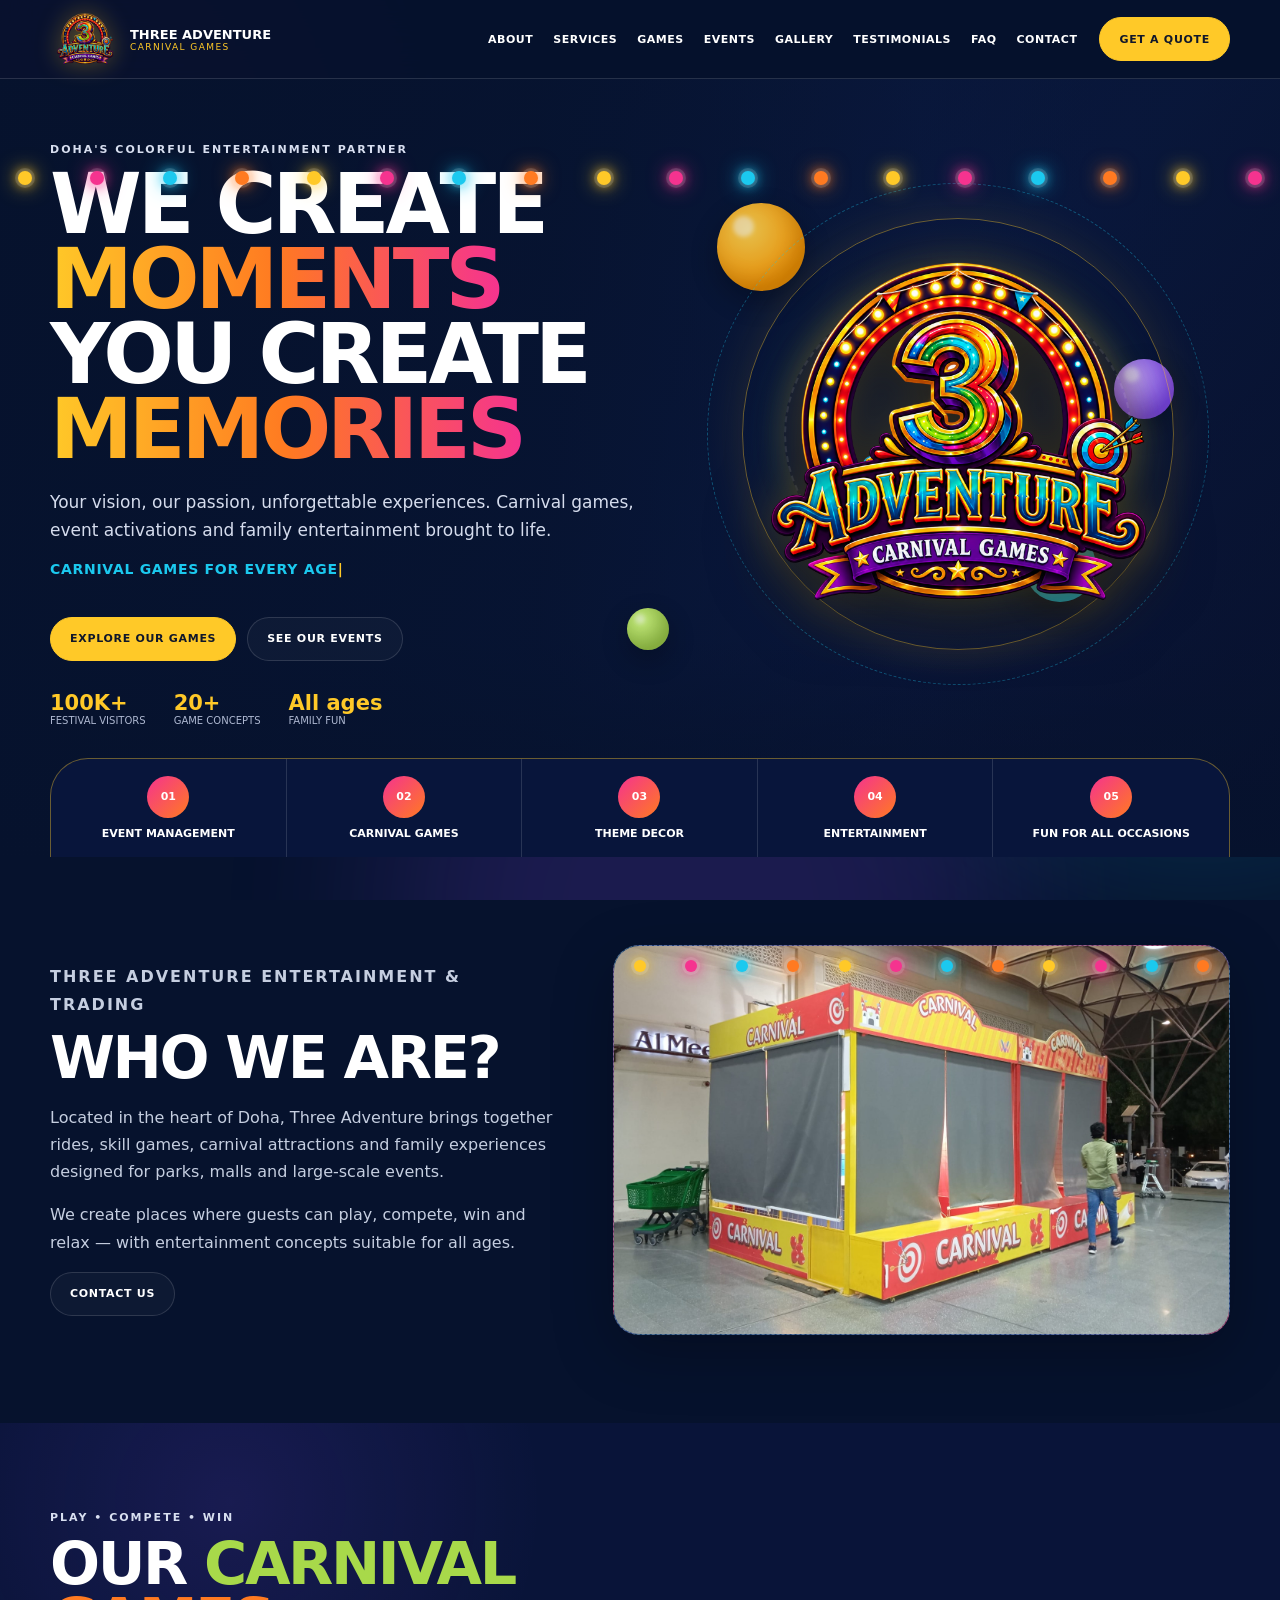
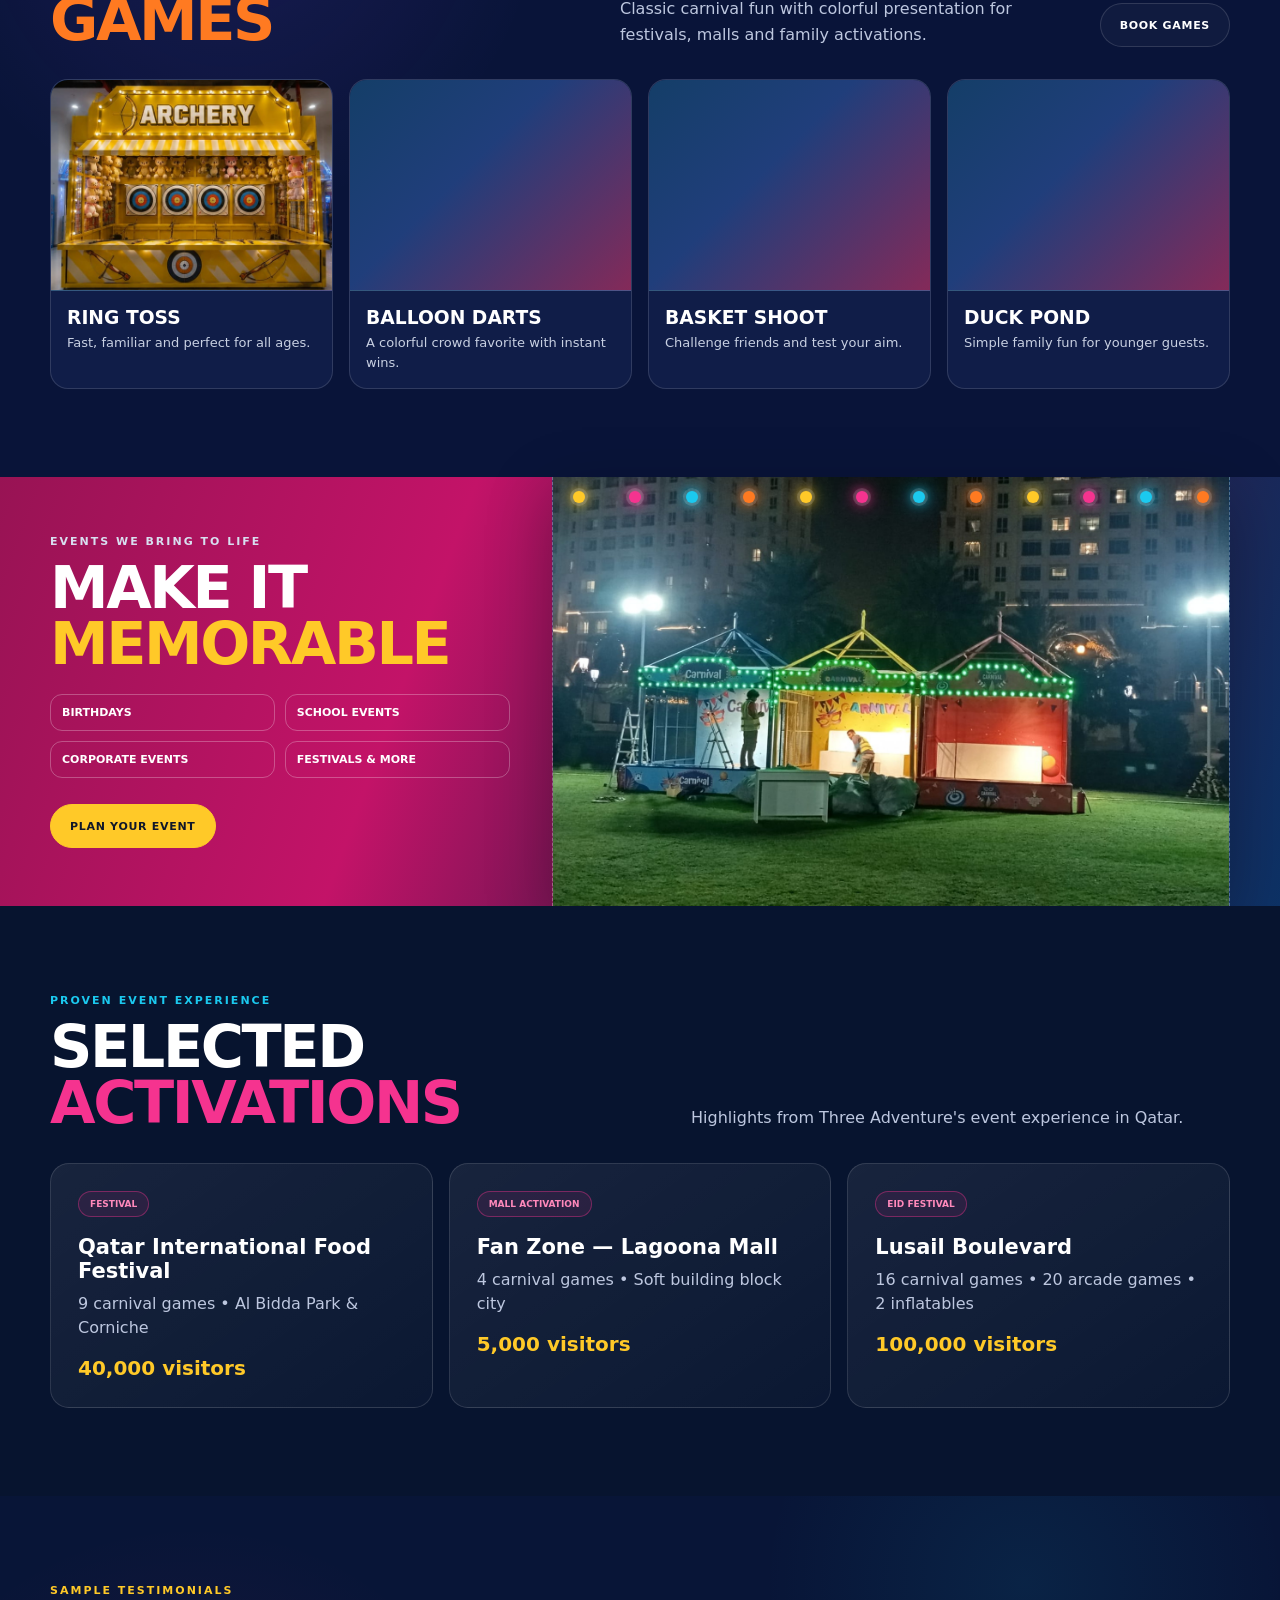
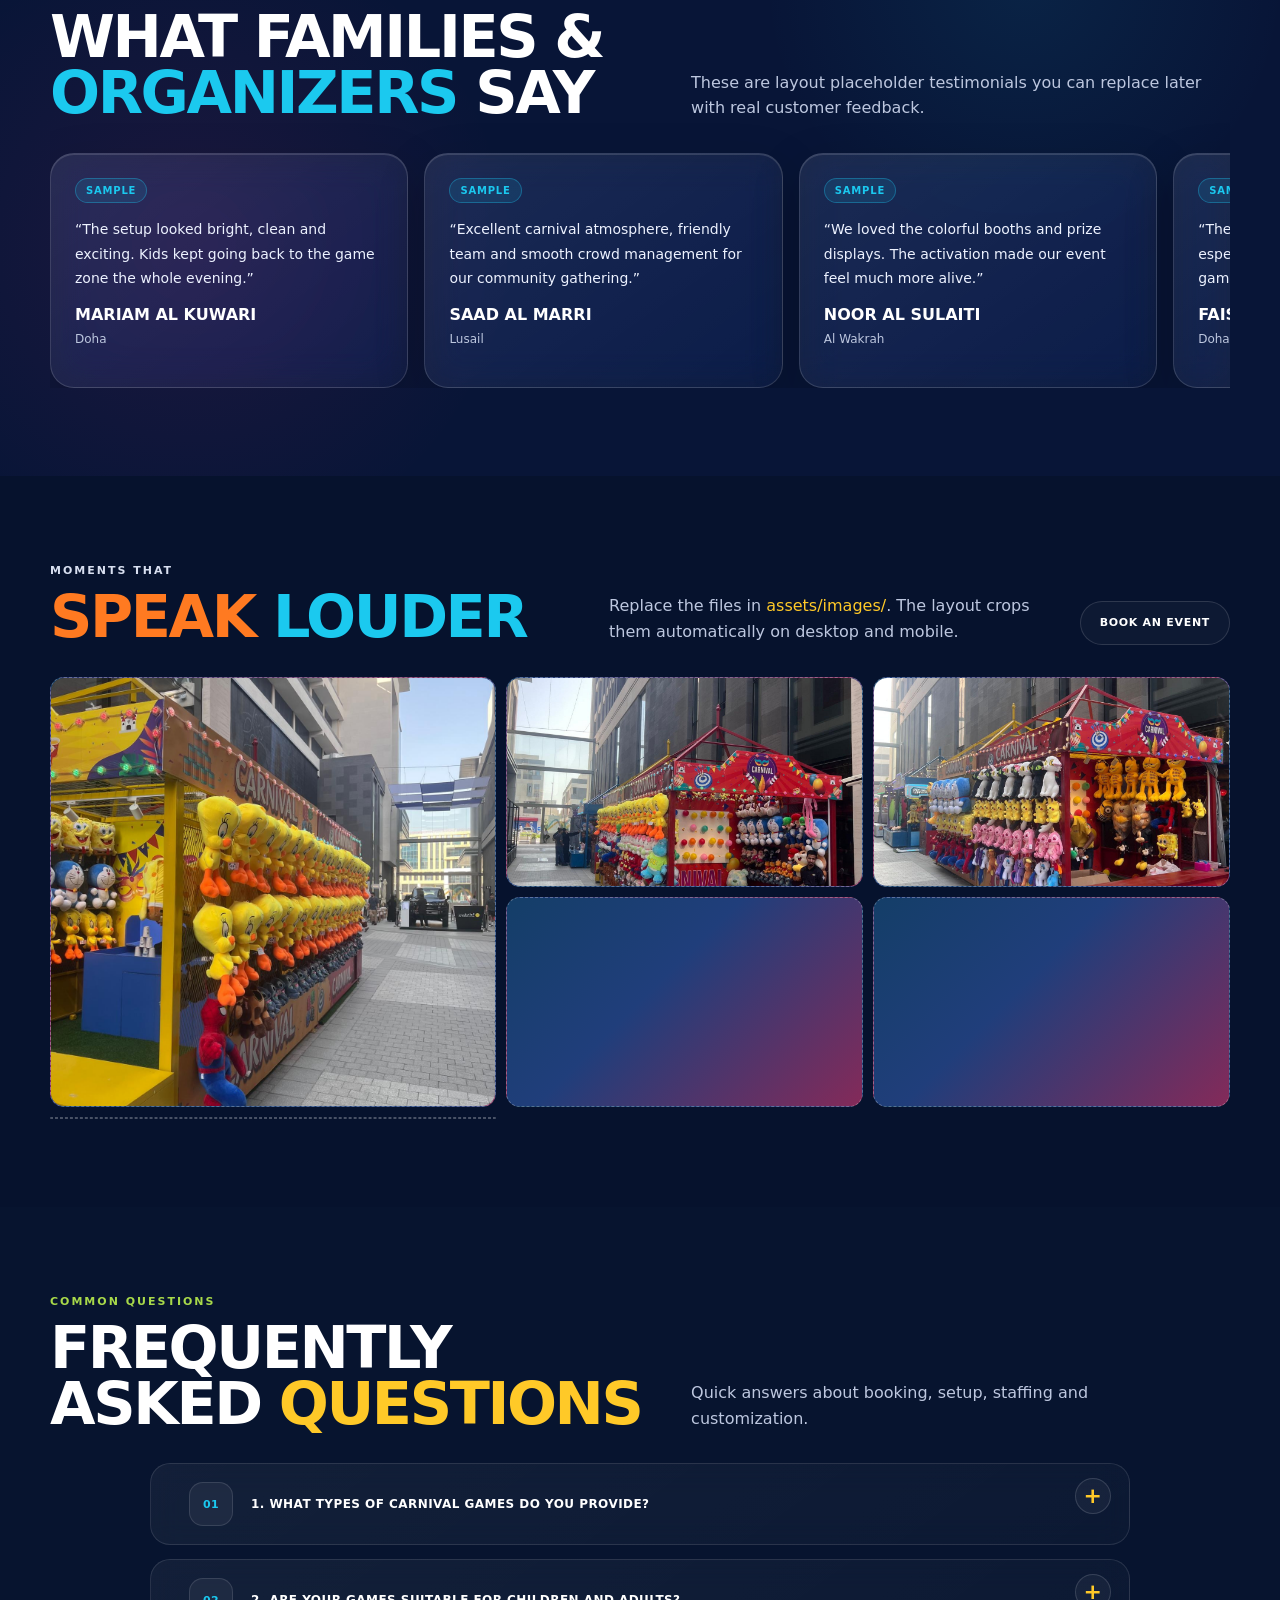
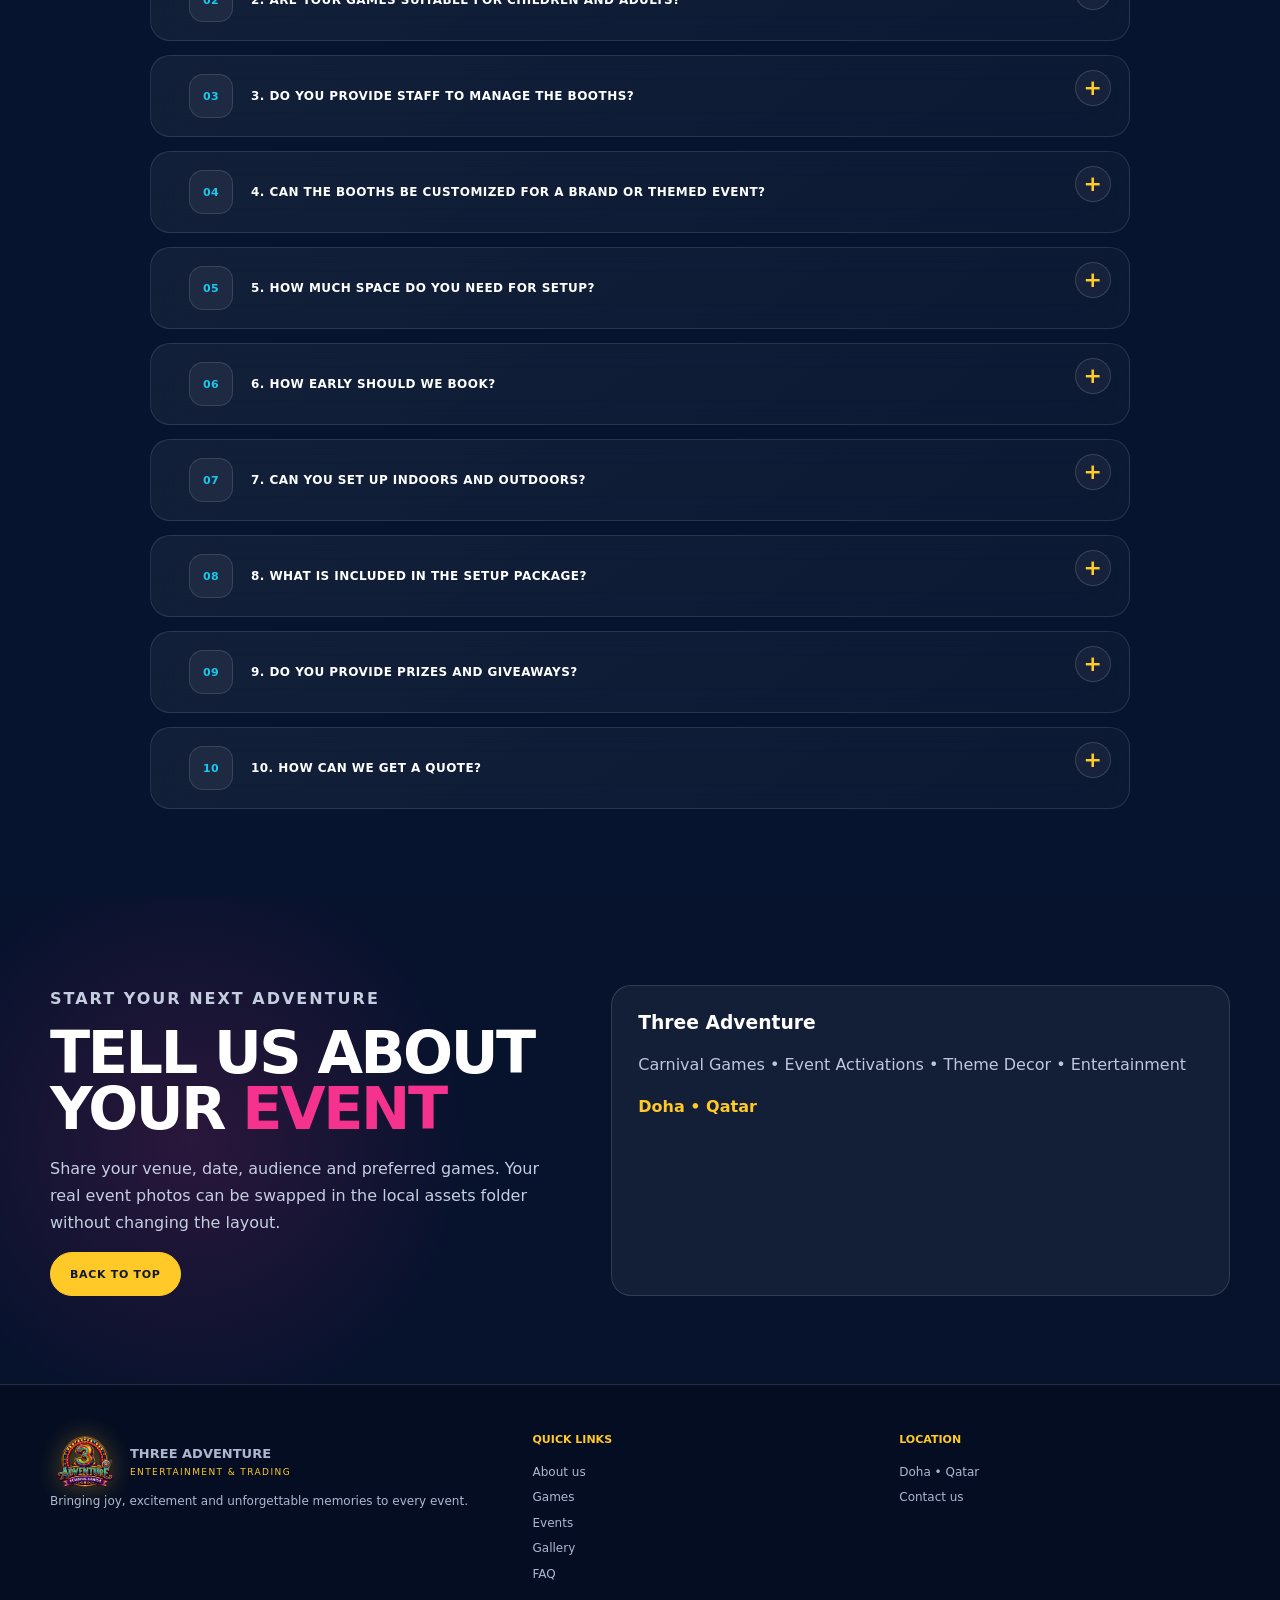
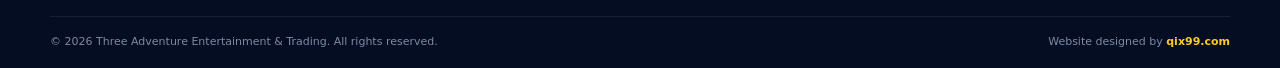
==== commit d03bb3c1: "Upgrade Three Adventure SEO, FAQ and testimonials" ====
--- a/three-adventure/index.html
+++ b/three-adventure/index.html
@@ -1,16 +1,8 @@
 <!doctype html>
 <html lang="en">
-<head>
-  <meta charset="utf-8">
-  <meta name="viewport" content="width=device-width, initial-scale=1">
-  <meta name="theme-color" content="#06122d">
-  <title>Three Adventure | Carnival Games & Entertainment</title>
-  <meta name="description" content="Three Adventure Entertainment & Trading — carnival games, event activations and family entertainment in Doha, Qatar.">
-  <link rel="icon" type="image/png" href="./assets/images/logo.png">
-  <link rel="apple-touch-icon" href="./assets/images/logo.png">
-  <link rel="stylesheet" href="./base.css">
-  <link rel="stylesheet" href="./motion.css">
-</head>
+<head><meta charset="utf-8"><meta name="viewport" content="width=device-width, initial-scale=1"><meta name="theme-color" content="#06122d"><meta name="robots" content="index,follow,max-image-preview:large,max-snippet:-1,max-video-preview:-1"><meta name="author" content="Three Adventure Entertainment & Trading"><meta name="geo.region" content="QA"><meta name="geo.placename" content="Doha"><title>Carnival Games & Event Entertainment Doha | Three Adventure</title><meta name="description" content="Three Adventure provides carnival games, event activations, themed entertainment and family attractions for festivals, malls and events across Doha, Qatar."><link rel="canonical" href="https://three-adventure.vercel.app/"><meta property="og:type" content="website"><meta property="og:site_name" content="Three Adventure"><meta property="og:locale" content="en_QA"><meta property="og:url" content="https://three-adventure.vercel.app/"><meta property="og:title" content="Carnival Games & Event Entertainment Doha | Three Adventure"><meta property="og:description" content="Carnival games, event activations, themed entertainment and family attractions for events across Doha and Qatar."><meta property="og:image" content="https://raw.githubusercontent.com/DigitalDoha/digital-doha-site/main/three-adventure/assets/images/hero-desktop.jpg"><meta name="twitter:card" content="summary_large_image"><meta name="twitter:title" content="Carnival Games & Event Entertainment Doha | Three Adventure"><meta name="twitter:description" content="Colorful carnival games and event entertainment for festivals, malls, schools, corporate events and family celebrations in Qatar."><meta name="twitter:image" content="https://raw.githubusercontent.com/DigitalDoha/digital-doha-site/main/three-adventure/assets/images/hero-desktop.jpg"><link rel="icon" type="image/png" href="./assets/images/logo.png"><link rel="shortcut icon" href="./assets/images/logo.png"><link rel="apple-touch-icon" href="./assets/images/logo.png"><link rel="preload" as="image" href="./assets/images/hero-desktop.jpg" media="(min-width:641px)"><link rel="preload" as="image" href="./assets/images/hero-mobile.jpg" media="(max-width:640px)"><link rel="stylesheet" href="./base.css"><link rel="stylesheet" href="./motion.css"><script type="application/ld+json">{"@context":"https://schema.org","@graph":[{"@type":"Organization","@id":"https://three-adventure.vercel.app/#organization","name":"Three Adventure Entertainment & Trading","alternateName":"Three Adventure","url":"https://three-adventure.vercel.app/","logo":"https://raw.githubusercontent.com/DigitalDoha/digital-doha-site/main/three-adventure/assets/images/logo.png","description":"Carnival games, event activations, themed entertainment and family attractions in Doha, Qatar.","areaServed":{"@type":"Country","name":"Qatar"}},{"@type":"WebSite","url":"https://three-adventure.vercel.app/","name":"Three Adventure","publisher":{"@id":"https://three-adventure.vercel.app/#organization"},"inLanguage":"en"}]}</script><style>
+.testimonials{overflow:hidden}.testimonials .wrap{overflow:hidden}.testimonial-grid{display:flex!important;grid-template-columns:none!important;width:max-content;gap:16px;animation:testimonialMarquee 48s linear infinite;will-change:transform}.testimonial{flex:0 0 clamp(286px,28vw,370px)!important;min-height:235px;padding:24px!important;border:1px solid #ffffff25!important;border-radius:24px!important;background:linear-gradient(145deg,#ffffff18,#ffffff08)!important;backdrop-filter:blur(18px) saturate(135%);-webkit-backdrop-filter:blur(18px) saturate(135%);box-shadow:0 18px 50px #0003,inset 0 1px #ffffff22}.testimonial p{color:#edf2ff!important;line-height:1.75!important}.testimonial-grid:hover{animation-play-state:paused}.faq-grid{grid-template-columns:1fr!important;max-width:980px;margin:auto;counter-reset:faq}.faq-item{counter-increment:faq;overflow:hidden;border:1px solid #ffffff1c!important;border-radius:20px!important;background:linear-gradient(145deg,#ffffff0d,#ffffff06)!important;backdrop-filter:blur(14px);-webkit-backdrop-filter:blur(14px)}.faq-item[open]{border-color:#ffc92866!important;background:linear-gradient(145deg,#ffc92812,#ffffff08)!important;box-shadow:0 16px 45px #0003}.faq-item summary{display:grid!important;grid-template-columns:48px 1fr 34px;align-items:center;gap:14px;padding:18px 20px!important;list-style:none;position:relative}.faq-item summary:before{content:counter(faq,decimal-leading-zero);width:42px;height:42px;border-radius:14px;display:grid;place-items:center;background:#ffffff0d;border:1px solid #ffffff1f;color:#1bc9ef;font-size:11px}.faq-item summary:after{content:"+";width:34px;height:34px;border-radius:50%;display:grid;place-items:center;border:1px solid #ffffff24;background:#ffffff0b;color:#ffc928;font-size:22px;font-weight:700}.faq-item[open] summary:after{content:"–"}.faq-item p{margin:0!important;padding:0 20px 20px 82px!important;color:#c8d3e9!important;line-height:1.75!important;animation:faqIn .28s ease}.bottom{display:flex!important;justify-content:space-between;gap:14px;flex-wrap:wrap;text-align:left!important}.footer-credit a{color:#ffc928!important;font-weight:900}.footer-credit a:hover{color:#fff!important}@keyframes testimonialMarquee{to{transform:translateX(calc(-50% - 8px))}}@keyframes faqIn{from{opacity:0;transform:translateY(-5px)}to{opacity:1;transform:none}}@media(max-width:680px){.testimonial-grid{animation-duration:58s}.testimonial{flex-basis:min(82vw,330px)!important}.faq-item summary{grid-template-columns:42px 1fr 32px!important;gap:10px!important;padding:15px 14px!important}.faq-item summary:before{width:38px;height:38px}.faq-item p{padding:0 18px 18px 66px!important}.bottom{justify-content:center!important;text-align:center!important}}@media(prefers-reduced-motion:reduce){.testimonial-grid{animation:none;overflow-x:auto}.faq-item p{animation:none}}
+</style></head>
 <body>
   <div class="mesh" aria-hidden="true"><i></i><i></i><i></i></div>
 
@@ -40,7 +32,7 @@
       <div class="hero-media media-slot" data-placeholder="HERO • hero-desktop.jpg 1920 × 1080 px • hero-mobile.jpg 1080 × 1350 px">
         <picture>
           <source media="(max-width: 640px)" srcset="./assets/images/hero-mobile.jpg">
-          <img src="./assets/images/hero-desktop.jpg" alt="Three Adventure carnival entertainment" width="1920" height="1080" fetchpriority="high">
+          <img src="./assets/images/hero-desktop.jpg" alt="Carnival games and event entertainment setup by Three Adventure in Doha, Qatar" width="1920" height="1080" fetchpriority="high" loading="eager" decoding="async">
         </picture>
       </div>
       <div class="hero-shade" aria-hidden="true"></div>
@@ -231,8 +223,8 @@
       <div class="col"><h3>Quick links</h3><a href="#about">About us</a><a href="#games">Games</a><a href="#events">Events</a><a href="#gallery">Gallery</a><a href="#faq">FAQ</a></div>
       <div class="col"><h3>Location</h3><span>Doha • Qatar</span><a href="#contact">Contact us</a></div>
     </div>
-    <div class="wrap bottom">© <span id="year"></span> Three Adventure Entertainment & Trading. All rights reserved.</div>
+    <div class="wrap bottom"><span>© <span id="year"></span> Three Adventure Entertainment & Trading. All rights reserved.</span><span class="footer-credit">Website designed by <a href="https://qix99.com" target="_blank" rel="noopener noreferrer">qix99.com</a></span></div>
   </footer>
-  <script src="./script.js"></script>
+  <script>const t=document.querySelector('.testimonial-grid');if(t&&!matchMedia('(prefers-reduced-motion:reduce)').matches&&!t.dataset.loop){[...t.children].forEach(c=>{const n=c.cloneNode(true);n.classList.remove('reveal');n.classList.add('on');n.setAttribute('aria-hidden','true');t.appendChild(n)});t.dataset.loop='1'}const f=[...document.querySelectorAll('.faq-item')];f.forEach(x=>x.addEventListener('toggle',()=>{if(x.open)f.forEach(y=>{if(y!==x)y.open=false})}));</script><script src="./script.js"></script>
 </body>
 </html>
--- a/three-adventure/base.css
+++ b/three-adventure/base.css
@@ -1 +1,59 @@
 :root{--navy:#06122d;--navy2:#0b1840;--yellow:#ffc928;--pink:#f5338f;--cyan:#1bc9ef;--orange:#ff7a21;--green:#a8d94a;--violet:#8a4dff;--muted:#bdc7df;--line:#ffffff22;--max:1180px}*{box-sizing:border-box}html{scroll-behavior:smooth}body{margin:0;background:var(--navy);color:#fff;font-family:Inter,ui-sans-serif,system-ui,-apple-system,BlinkMacSystemFont,"Segoe UI",sans-serif;overflow-x:hidden}img{max-width:100%;display:block}a{color:inherit;text-decoration:none}code{font:inherit;color:var(--yellow)}.wrap{width:min(var(--max),calc(100% - 38px));margin-inline:auto}.mesh{position:fixed;inset:0;z-index:-3;pointer-events:none;overflow:hidden}.mesh i{position:absolute;width:48vw;aspect-ratio:1;border-radius:50%;filter:blur(90px);opacity:.16}.mesh i:nth-child(1){background:var(--pink);left:-20vw;top:-10vw}.mesh i:nth-child(2){background:var(--cyan);right:-18vw;top:28vh}.mesh i:nth-child(3){background:var(--violet);left:30vw;bottom:-25vw}.nav{position:sticky;top:0;z-index:50;background:#06122dea;backdrop-filter:blur(18px);border-bottom:1px solid var(--line)}.navin{min-height:78px;display:flex;align-items:center;gap:22px}.brand{display:flex;align-items:center;gap:10px;min-width:max-content}.brand-logo{width:70px;height:58px;object-fit:contain;filter:drop-shadow(0 0 12px #ffc92855)}.brand b{display:block;font-size:13px;text-transform:uppercase}.brand small{display:block;color:var(--yellow);font-size:9px;letter-spacing:1.4px;text-transform:uppercase}.links{margin-left:auto;display:flex;align-items:center;gap:20px}.links a{font-size:11px;font-weight:900;text-transform:uppercase;letter-spacing:.5px}.links a:hover{color:var(--yellow)}.menu{display:none;margin-left:auto;background:#ffffff0d;border:1px solid var(--line);color:#fff;border-radius:10px;padding:10px 13px;font-weight:800}.btn{display:inline-flex;align-items:center;justify-content:center;min-height:44px;padding:0 19px;border-radius:999px;border:1px solid var(--line);font-size:11px;font-weight:900;text-transform:uppercase;letter-spacing:.7px;transition:.25s;background:#ffffff08}.btn:hover{transform:translateY(-2px);border-color:#ffffff55}.primary{background:var(--yellow);border-color:var(--yellow);color:#10172a}.hero{position:relative;min-height:660px;overflow:hidden;background:linear-gradient(135deg,#071530,#0c1c49 58%,#0b102f)}.hero-media{position:absolute;inset:0;z-index:0}.hero-media img,.hero-media picture{width:100%;height:100%}.hero-media img{object-fit:cover;opacity:.48}.hero-shade{position:absolute;inset:0;z-index:1;background:linear-gradient(90deg,#06122df2 0%,#06122dcf 42%,#06122d66 72%,#06122d99 100%),linear-gradient(0deg,#06122d 0%,transparent 28%)}.hero-grid{position:relative;z-index:2;display:grid;grid-template-columns:1.05fr .95fr;gap:34px;align-items:center;min-height:570px;padding-block:64px 32px}.eyebrow{margin:0 0 12px;text-transform:uppercase;font-size:11px;font-weight:900;letter-spacing:2px;color:#d8dff0}.hero h1,h2,h3,p{margin-top:0}.hero h1{font-size:clamp(52px,6.5vw,90px);line-height:.9;letter-spacing:-4px;text-transform:uppercase;margin-bottom:20px}h2{font-size:clamp(38px,4.6vw,62px);line-height:.95;letter-spacing:-2.4px;text-transform:uppercase;margin-bottom:18px}.rainbow{background:linear-gradient(90deg,var(--yellow),var(--orange),var(--pink),var(--violet),var(--cyan),var(--green),var(--yellow));background-size:300% 100%;-webkit-background-clip:text;background-clip:text;color:transparent}.lead{max-width:610px;color:#d5dced;font-size:17px;line-height:1.65}.typing{min-height:30px;color:var(--cyan);font-weight:900;text-transform:uppercase;letter-spacing:.7px;font-size:14px}.caret{color:var(--yellow)}.actions{display:flex;gap:11px;flex-wrap:wrap;margin:26px 0 30px}.stats{display:flex;gap:28px;flex-wrap:wrap}.stats div{display:grid}.stats strong{font-size:21px;color:var(--yellow)}.stats span{font-size:10px;color:#aeb8d1;text-transform:uppercase}.logo-stage{min-height:430px;display:grid;place-items:center;position:relative}.logo-stage:before,.logo-stage:after{content:"";position:absolute;border-radius:50%;border:1px solid #ffffff30}.logo-stage:before{width:min(430px,85vw);aspect-ratio:1;border-color:#ffc92866;box-shadow:0 0 42px #ffc92820}.logo-stage:after{width:min(500px,92vw);aspect-ratio:1;border-style:dashed;border-color:#1bc9ef55}.hero-logo{position:relative;z-index:2;width:min(500px,92%);max-height:390px;object-fit:contain;filter:drop-shadow(0 16px 32px #0008) drop-shadow(0 0 18px #ffc92844)}.services{position:relative;z-index:3;display:grid;grid-template-columns:repeat(5,1fr);background:#09173de8;border:1px solid #ffc92866;border-bottom:0;border-radius:38px 38px 0 0;overflow:hidden}.services>div{min-height:94px;padding:17px 12px;display:flex;flex-direction:column;align-items:center;justify-content:center;gap:9px;text-align:center;border-right:1px solid var(--line);font-size:11px;font-weight:900;text-transform:uppercase}.services>div:last-child{border-right:0}.services span{width:42px;height:42px;border-radius:50%;display:grid;place-items:center;background:linear-gradient(135deg,var(--pink),var(--orange));font-size:11px}.section{padding:88px 0;position:relative}.split{display:grid;grid-template-columns:.9fr 1.1fr;gap:58px;align-items:center}.copy p{color:#c5cee0;line-height:1.7;font-size:16px}.green{color:var(--green)}.orange{color:var(--orange)}.yellow{color:var(--yellow)}.pink{color:var(--pink)}.cyan{color:var(--cyan)}.photo,.eventphoto,.pic,.tile{position:relative;overflow:hidden;background:linear-gradient(135deg,#143e68,#203e7b 42%,#842a59);border:1px dashed #ffffff44}.photo{min-height:390px;border-radius:26px;box-shadow:0 24px 70px #0005}.media-slot img{width:100%;height:100%;object-fit:cover;position:absolute;inset:0;z-index:2}.media-slot:after{content:attr(data-placeholder);position:absolute;inset:0;display:grid;place-items:center;padding:24px;text-align:center;color:#edf2ff;font-size:12px;font-weight:900;line-height:1.6;letter-spacing:.7px;text-transform:uppercase;z-index:1;background:linear-gradient(135deg,#153861,#273e7a 45%,#81285c)}.media-slot.has-image:after{display:none}.hero-media.media-slot:after{align-content:end;padding-bottom:26px;background:linear-gradient(135deg,#071530,#172962 45%,#7b275c);color:#ffffffb8}.games{background:radial-gradient(circle at 18% 12%,#8a4dff1f,transparent 26%),#091439}.headrow{display:grid;grid-template-columns:1.2fr 1fr auto;gap:28px;align-items:end;margin-bottom:32px}.headrow h2{margin-bottom:0}.headrow>p{margin:0;color:var(--muted);line-height:1.6}.cards{display:grid;grid-template-columns:repeat(4,1fr);gap:16px}.card{overflow:hidden;border:1px solid var(--line);border-radius:18px;background:#101d48}.pic{aspect-ratio:4/3;border:0;border-bottom:1px solid var(--line);border-radius:0}.card-copy{padding:16px}.card h3{margin-bottom:5px;text-transform:uppercase}.card p{margin:0;color:#c8d0e2;font-size:13px;line-height:1.5}.events{background:linear-gradient(110deg,#981354,#c31368,#321743,#0d3266)}.eventgrid{display:grid;grid-template-columns:.85fr 1.15fr}.eventcopy{padding:58px 42px 58px 0}.chips{display:grid;grid-template-columns:1fr 1fr;gap:10px;margin:22px 0 26px}.chips span{border:1px solid #ffffff44;border-radius:12px;padding:11px;font-size:11px;font-weight:900;text-transform:uppercase}.eventphoto{min-height:400px;border-radius:0;border-width:0 1px}.cases{background:#07142f}.casegrid{display:grid;grid-template-columns:repeat(3,1fr);gap:16px}.case{padding:27px;border:1px solid var(--line);border-radius:19px;background:linear-gradient(145deg,#ffffff12,#ffffff05)}.tag{display:inline-block;padding:7px 11px;border-radius:999px;border:1px solid #f5338f66;color:#ff89bb;background:#f5338f18;font-size:9px;font-weight:900;text-transform:uppercase}.case h3{font-size:21px;margin:18px 0 9px}.case p{color:var(--muted);line-height:1.5}.case strong{color:var(--yellow);font-size:20px}.gallery{display:grid;grid-template-columns:1.25fr 1fr 1fr;grid-template-rows:210px 210px;gap:10px}.tile{border-radius:14px}.tile.portrait{grid-row:1/3}.tile:nth-child(2):after{background:linear-gradient(135deg,#d22e70,#ee8a2c)}.tile:nth-child(3):after{background:linear-gradient(135deg,#1972a2,#19b2aa)}.tile:nth-child(4):after{background:linear-gradient(135deg,#6a267d,#b23663)}.tile:nth-child(5):after{background:linear-gradient(135deg,#dd8c21,#971c64)}.tile:nth-child(6):after{background:linear-gradient(135deg,#248159,#456fbd)}.contact{background:radial-gradient(circle at 15% 50%,#f5338f26,transparent 25%),#07122d}.contactgrid{display:grid;grid-template-columns:.9fr 1.1fr;gap:55px}.box{padding:26px;border-radius:20px;border:1px solid var(--line);background:#ffffff0d}.box p{color:var(--muted);line-height:1.6}.footer{padding:48px 0 20px;background:#040d22;border-top:1px solid var(--line)}.foot{display:grid;grid-template-columns:1.35fr 1fr 1fr;gap:36px}.foot p,.foot a,.foot span{color:#adb8d0;font-size:12px;line-height:1.7}.foot h3{color:var(--yellow);font-size:11px;text-transform:uppercase}.col{display:grid;align-content:start;gap:5px}.bottom{border-top:1px solid #ffffff12;margin-top:32px;padding-top:18px;text-align:center;color:#7e8aa3;font-size:11px}@media(max-width:920px){.quote{display:none}.links{gap:13px}.hero-grid{grid-template-columns:1fr;min-height:auto;padding-top:72px}.logo-stage{min-height:330px}.services{grid-template-columns:repeat(2,1fr);border-radius:26px 26px 0 0}.services>div{border-bottom:1px solid var(--line)}.services>div:nth-child(even){border-right:0}.services>div:last-child{grid-column:1/-1}.split,.eventgrid,.contactgrid{grid-template-columns:1fr}.eventcopy{padding:58px 0 34px}.eventphoto{border-width:1px 0 0;min-height:360px}.cards{grid-template-columns:repeat(2,1fr)}.casegrid{grid-template-columns:1fr}.headrow{grid-template-columns:1fr}.gallery{grid-template-columns:1fr 1fr;grid-template-rows:260px 180px 180px}.tile.portrait{grid-row:1/3}.foot{grid-template-columns:1fr 1fr}.foot>div:first-child{grid-column:1/-1}}@media(max-width:680px){.wrap{width:min(100% - 26px,var(--max))}.navin{min-height:70px}.brand-logo{width:54px;height:46px}.brand span{display:none}.menu{display:block}.links{display:none;position:absolute;top:70px;left:13px;right:13px;background:#081537f6;border:1px solid var(--line);border-radius:16px;padding:12px;flex-direction:column;align-items:stretch;box-shadow:0 20px 50px #0008}.links.open{display:flex}.links a{padding:10px 12px}.hero{min-height:720px}.hero-shade{background:linear-gradient(0deg,#06122dfa 0%,#06122dbf 58%,#06122d78 100%)}.hero-grid{padding-top:62px;gap:0}.hero h1{font-size:clamp(43px,15vw,66px);letter-spacing:-2.7px}.lead{font-size:15px}.logo-stage{min-height:250px}.hero-logo{max-height:235px}.logo-stage:before{width:245px}.logo-stage:after{width:285px}.services{grid-template-columns:1fr 1fr;padding:0}.services>div{min-height:82px}.section{padding:68px 0}.split{gap:32px}.photo{min-height:300px}.cards{grid-template-columns:1fr}.chips{grid-template-columns:1fr}.eventphoto{min-height:320px}.gallery{grid-template-columns:1fr 1fr;grid-template-rows:230px 150px 150px 150px}.tile.portrait{grid-column:1/-1;grid-row:auto}.gallery .tile{min-height:150px}.gallery .tile.portrait{min-height:230px}.contactgrid{gap:28px}.foot{grid-template-columns:1fr}.foot>div:first-child{grid-column:auto}.media-slot:after{font-size:10px;padding:16px}}@media(max-width:420px){.gallery{grid-template-columns:1fr;grid-template-rows:none}.gallery .tile,.gallery .tile.portrait{min-height:220px}.stats{gap:16px}.stats strong{font-size:18px}}
+
+/* --- New decorative carnival lighting & floating balls --- */
+.hero{isolation:isolate}
+.light-bar{position:absolute;left:18px;right:18px;display:flex;justify-content:space-between;gap:8px;z-index:4;pointer-events:none}
+.light-bar.top{top:92px}
+.light-bar i{width:14px;height:14px;border-radius:50%;background:var(--yellow);box-shadow:0 0 0 3px #ffffff22,0 0 12px currentColor,0 0 22px currentColor;animation:bulbBlink 1.8s infinite alternate}
+.light-bar i:nth-child(4n+1){color:var(--yellow);background:var(--yellow);animation-delay:.1s}
+.light-bar i:nth-child(4n+2){color:var(--pink);background:var(--pink);animation-delay:.45s}
+.light-bar i:nth-child(4n+3){color:var(--cyan);background:var(--cyan);animation-delay:.85s}
+.light-bar i:nth-child(4n+4){color:var(--orange);background:var(--orange);animation-delay:1.2s}
+.photo-lights{top:14px;left:20px;right:20px;z-index:5}
+.photo-lights i{width:12px;height:12px}
+.fancy-frame{box-shadow:0 0 0 1px #ffffff10 inset,0 18px 60px #0004}
+.floating-balls{position:absolute;inset:0;z-index:2;pointer-events:none}
+.ball{position:absolute;border-radius:50%;filter:blur(.2px);opacity:.9;box-shadow:inset -8px -10px 20px #00000025,0 10px 30px #0005}
+.ball:before{content:"";position:absolute;left:18%;top:14%;width:24%;height:24%;border-radius:50%;background:#ffffff80;filter:blur(2px)}
+.b1{width:88px;height:88px;background:radial-gradient(circle at 35% 30%,#ffd34f,#ff9a00 70%);left:56%;top:16%}
+.b2{width:54px;height:54px;background:radial-gradient(circle at 35% 30%,#ff94cb,#f5338f 70%);left:70%;top:25%}
+.b3{width:72px;height:72px;background:radial-gradient(circle at 35% 30%,#9bf7ff,#1bc9ef 70%);left:80%;top:58%}
+.b4{width:42px;height:42px;background:radial-gradient(circle at 35% 30%,#d6ff82,#a8d94a 70%);left:49%;top:68%}
+.b5{width:60px;height:60px;background:radial-gradient(circle at 35% 30%,#c9a5ff,#8a4dff 70%);left:87%;top:36%}
+.logo-stage{overflow:visible}
+.light-ring{position:absolute;inset:15% 18%;border-radius:50%;border:2px dashed #ffffff20;box-shadow:0 0 30px #ffc9282b,0 0 55px #1bc9ef18}
+
+/* --- Testimonials --- */
+.testimonials{background:radial-gradient(circle at 80% 15%,#1bc9ef14,transparent 23%),radial-gradient(circle at 15% 60%,#f5338f16,transparent 28%),#081537}
+.testimonial-grid{display:grid;grid-template-columns:repeat(5,1fr);gap:16px}
+.testimonial{padding:20px;border:1px solid var(--line);border-radius:20px;background:linear-gradient(145deg,#ffffff12,#ffffff06);position:relative}
+.testimonial p{color:#e4e9f5;line-height:1.65;font-size:14px;margin-bottom:14px}
+.testimonial h3{margin:0 0 4px;font-size:16px;text-transform:uppercase}
+.testimonial small{color:var(--muted);font-size:12px}
+.sample-pill{display:inline-block;margin-bottom:14px;padding:6px 10px;border-radius:999px;background:#1bc9ef1d;border:1px solid #1bc9ef55;color:var(--cyan);font-size:10px;font-weight:900;text-transform:uppercase;letter-spacing:.8px}
+
+/* --- FAQ --- */
+.faq-section{background:#07142f}
+.faq-grid{display:grid;grid-template-columns:1fr 1fr;gap:14px}
+.faq-item{border:1px solid var(--line);border-radius:18px;background:#ffffff08;padding:0 18px}
+.faq-item summary{cursor:pointer;list-style:none;padding:18px 28px 18px 0;font-weight:900;text-transform:uppercase;font-size:12px;letter-spacing:.45px;position:relative}
+.faq-item summary::-webkit-details-marker{display:none}
+.faq-item summary:after{content:"+";position:absolute;right:0;top:14px;font-size:24px;line-height:1;color:var(--yellow)}
+.faq-item[open] summary:after{content:"–"}
+.faq-item p{margin:0 0 18px;color:var(--muted);line-height:1.7;font-size:15px}
+
+/* responsive additions */
+@media(max-width:1100px){
+  .testimonial-grid{grid-template-columns:repeat(3,1fr)}
+}
+@media(max-width:920px){
+  .light-bar.top{top:84px}
+  .testimonial-grid{grid-template-columns:repeat(2,1fr)}
+  .faq-grid{grid-template-columns:1fr}
+}
+@media(max-width:680px){
+  .light-bar.top{top:78px;left:12px;right:12px}
+  .light-bar i{width:11px;height:11px}
+  .floating-balls .ball{transform:scale(.8)}
+  .testimonial-grid{grid-template-columns:1fr}
+}
--- a/three-adventure/motion.css
+++ b/three-adventure/motion.css
@@ -1 +1,15 @@
 .rainbow{animation:rainbowShift 6s linear infinite}.primary{animation:buttonPulse 3s ease-in-out infinite}.hero-logo{animation:logoFloat 5.5s ease-in-out infinite}.logo-stage:before{animation:ringSpin 18s linear infinite}.logo-stage:after{animation:ringSpin 24s linear infinite reverse}.caret{animation:blink .75s steps(1) infinite}.card,.case,.tile{transition:transform .25s ease,box-shadow .25s ease,border-color .25s ease}.card:hover,.case:hover,.tile:hover{transform:translateY(-5px);box-shadow:0 18px 44px #0006;border-color:#1bc9ef66}.reveal{opacity:0;transform:translateY(20px);transition:opacity .65s ease,transform .65s ease}.reveal.on{opacity:1;transform:none}@keyframes rainbowShift{to{background-position:300% 0}}@keyframes buttonPulse{0%,100%{box-shadow:0 0 0 #ffc92800}50%{box-shadow:0 0 28px #ffc92835}}@keyframes logoFloat{0%,100%{transform:translateY(0)}50%{transform:translateY(-12px)}}@keyframes ringSpin{to{transform:rotate(360deg)}}@keyframes blink{0%,49%{opacity:1}50%,100%{opacity:0}}@media(prefers-reduced-motion:reduce){html{scroll-behavior:auto}.rainbow,.primary,.hero-logo,.logo-stage:before,.logo-stage:after,.caret{animation:none}.reveal{opacity:1;transform:none;transition:none}.card,.case,.tile,.btn{transition:none}}
+
+.light-bar i:nth-child(odd){animation-name:bulbBlink}
+.light-bar i:nth-child(even){animation-name:bulbBlinkAlt}
+.b1{animation:ballFloat1 6s ease-in-out infinite}
+.b2{animation:ballFloat2 5s ease-in-out infinite}
+.b3{animation:ballFloat3 7s ease-in-out infinite}
+.b4{animation:ballFloat1 4.8s ease-in-out infinite reverse}
+.b5{animation:ballFloat2 6.8s ease-in-out infinite reverse}
+@keyframes bulbBlink{0%,100%{opacity:.65;transform:translateY(0) scale(1)}50%{opacity:1;transform:translateY(-2px) scale(1.08);filter:brightness(1.2)}}
+@keyframes bulbBlinkAlt{0%,100%{opacity:1;transform:translateY(-2px) scale(1.08)}50%{opacity:.55;transform:translateY(0) scale(.98)}}
+@keyframes ballFloat1{0%,100%{transform:translateY(0) translateX(0)}50%{transform:translateY(-16px) translateX(6px)}}
+@keyframes ballFloat2{0%,100%{transform:translateY(0) translateX(0)}50%{transform:translateY(12px) translateX(-5px)}}
+@keyframes ballFloat3{0%,100%{transform:translateY(0) translateX(0)}50%{transform:translateY(-12px) translateX(-7px)}}
+@keyframes pulseRing{0%,100%{transform:scale(1);opacity:.7}50%{transform:scale(1.04);opacity:1}}
